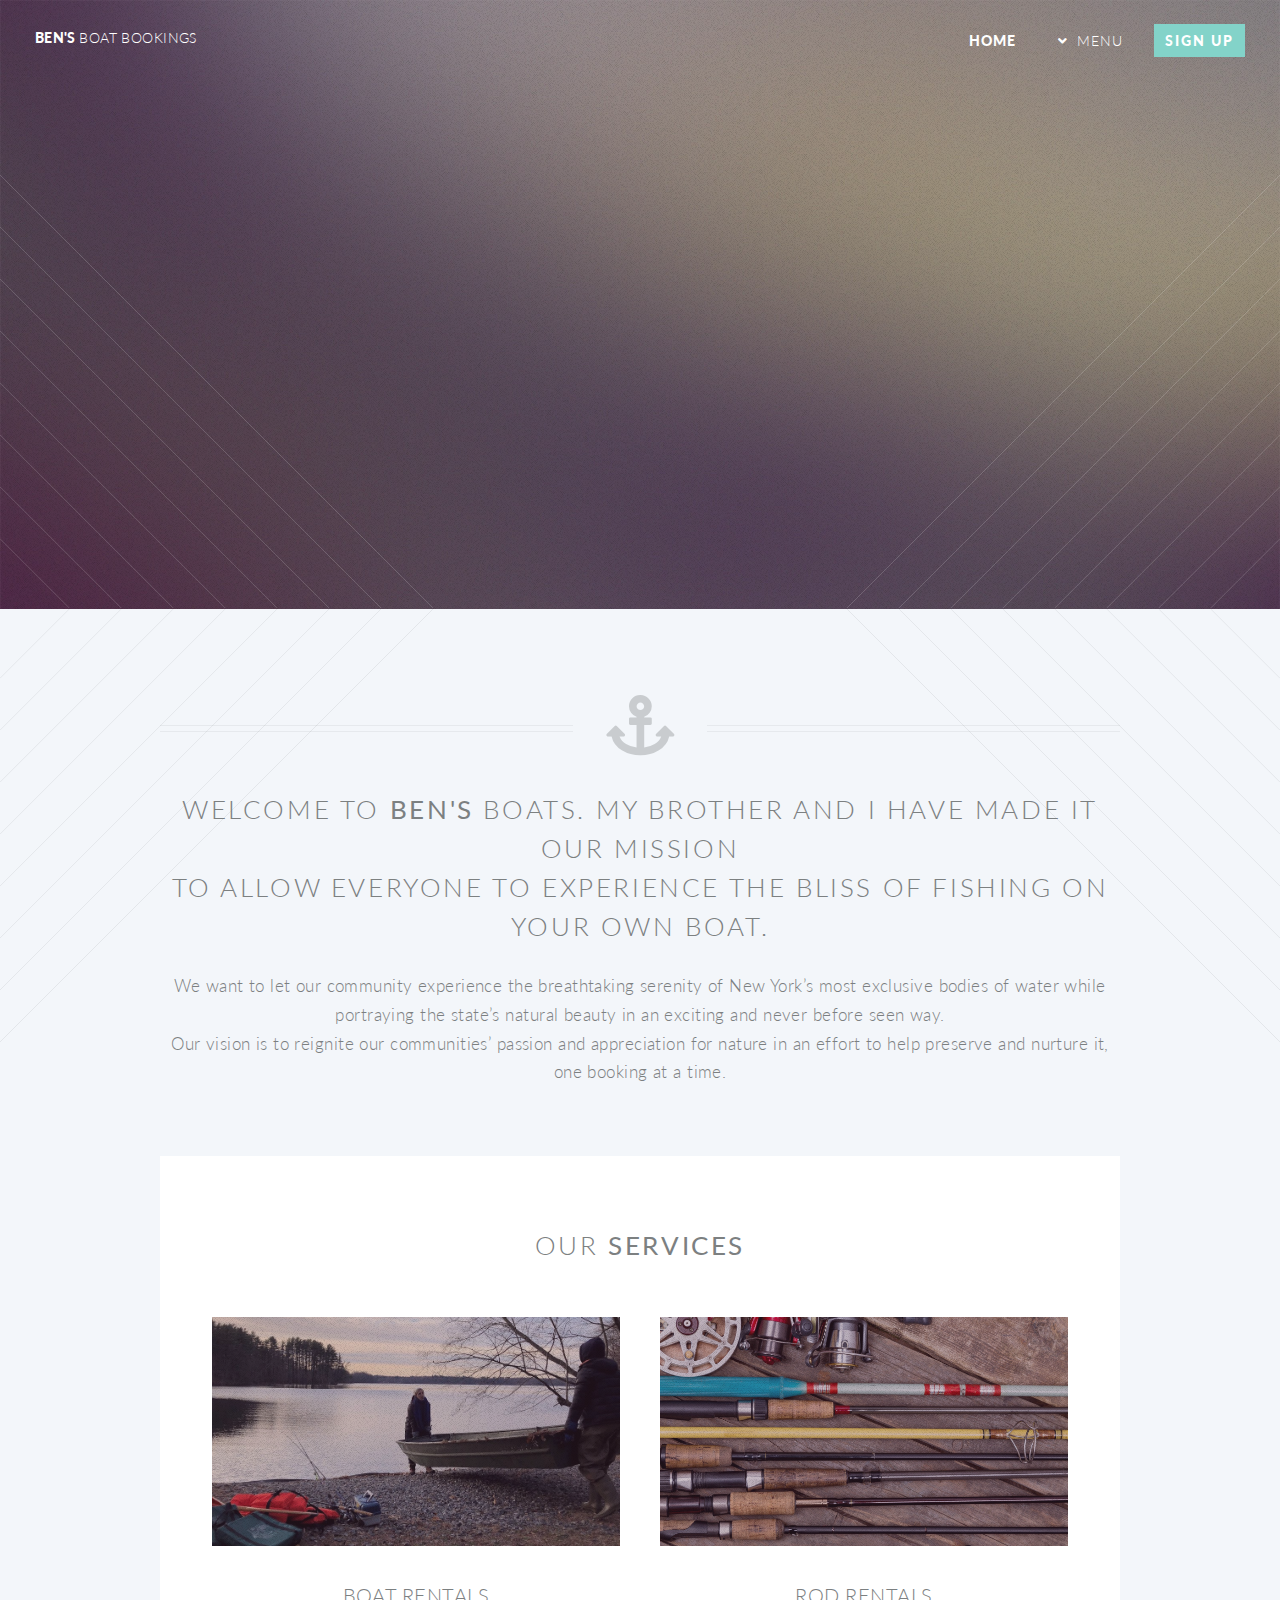
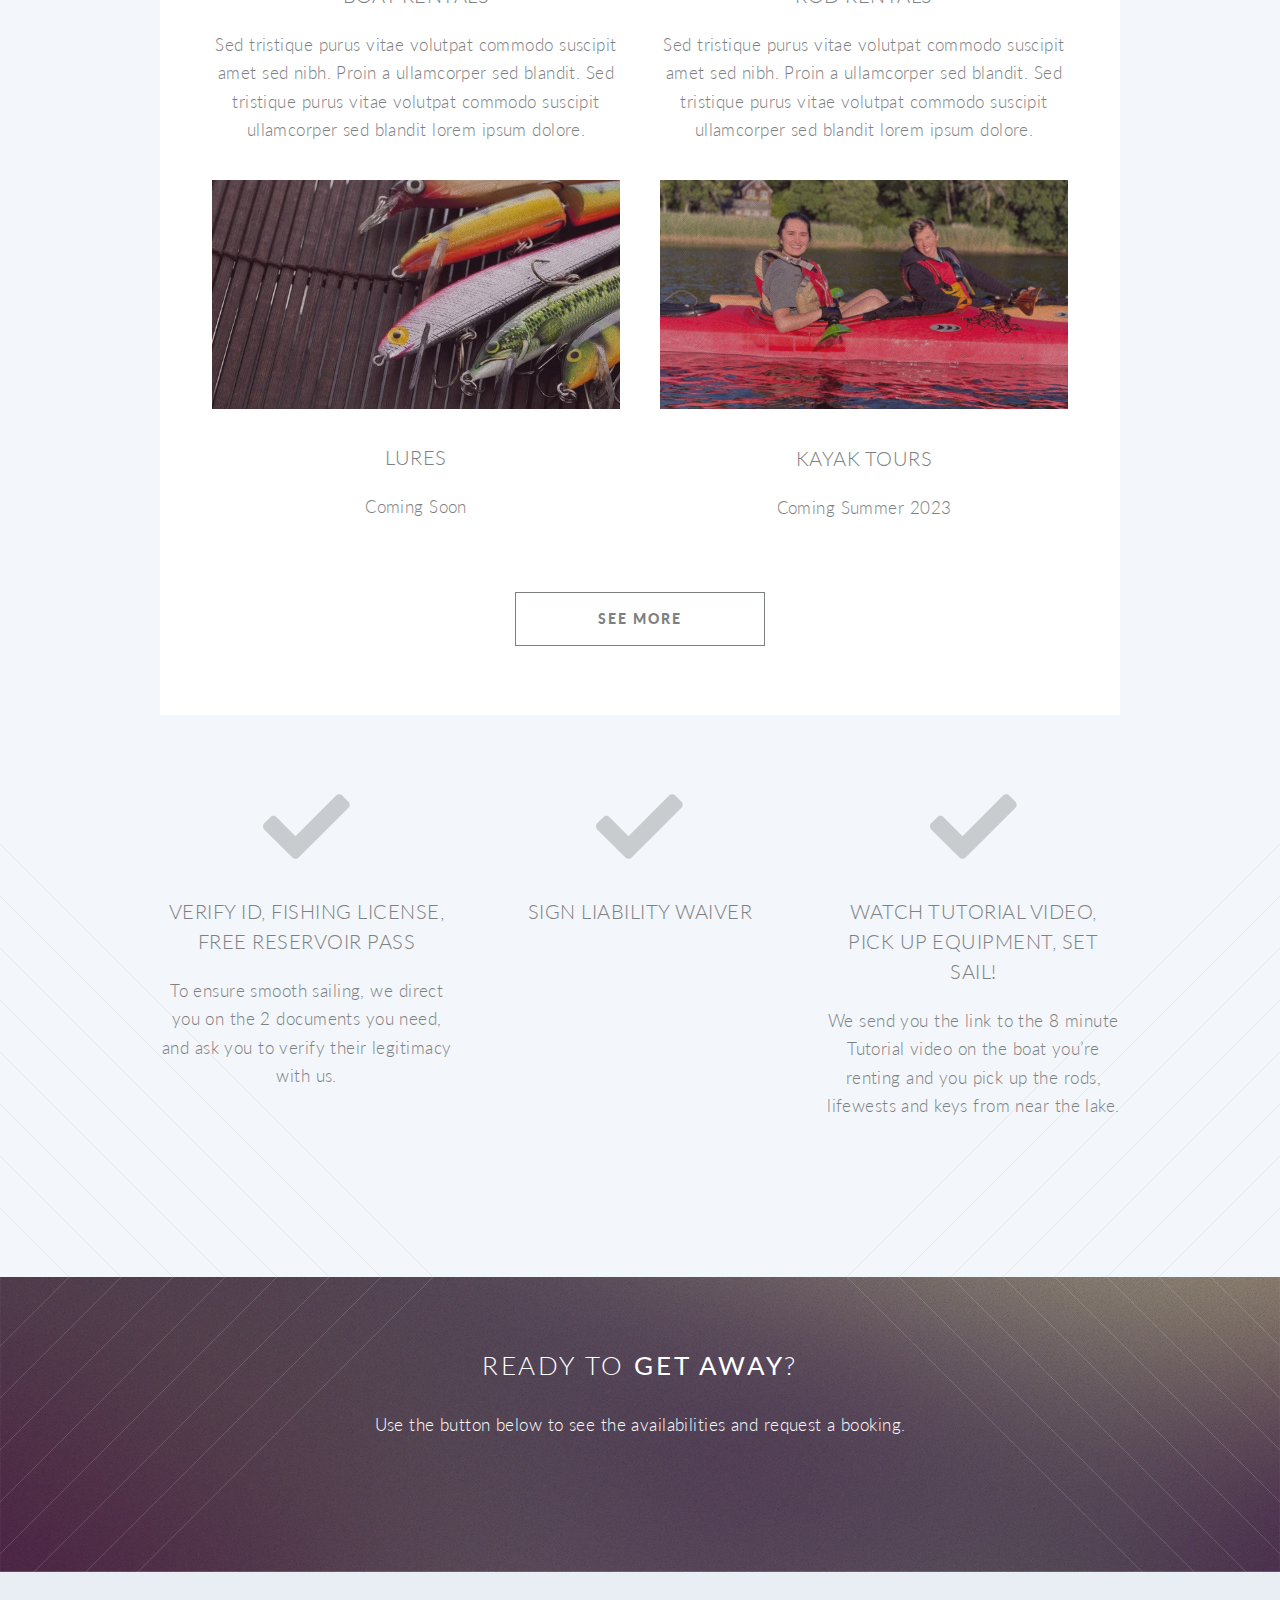
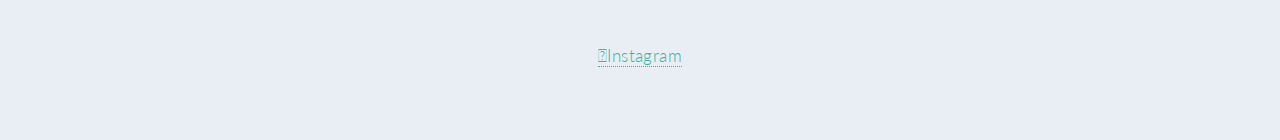
==== index.html @ c10edd0f "added about" ====
<!DOCTYPE HTML>
<!--
	Twenty by HTML5 UP
	html5up.net | @ajlkn
	Free for personal and commercial use under the CCA 3.0 license (html5up.net/license)
-->
<html>

<head>
	<title>Ben's Boat Bookings</title>
	<meta charset="utf-8" />
	<meta name="viewport" content="width=device-width, initial-scale=1, user-scalable=no" />
	<link rel="stylesheet" href="assets/css/main.css" />
	<noscript>
		<link rel="stylesheet" href="assets/css/noscript.css" />
	</noscript>
</head>

<body class="index is-preload">
	<div id="page-wrapper">

		<!-- Header -->
		<header id="header" class="alt">
			<h1 id="logo"><a href="index.html">Ben's <span>Boat Bookings</span></a></h1>
			<nav id="nav">
				<ul>
					<li class="current"><a href="index.html">Home</a></li>
					<li class="submenu">
						<a href="#">Menu</a>
						<ul>
<!--							<li><a href="left-sidebar.html">Left Sidebar</a></li>-->
<!--							<li><a href="right-sidebar.html">Right Sidebar</a></li>-->
							<li><a href="about.html">About Us</a></li>
<!--							<li><a href="contact.html">Contact</a></li>-->
							<li class="Services">
								<a href="#">Submenu</a>
								<ul>
									<li><a href="#">Boat Rentals</a></li>
									<li><a href="#">Lures</a></li>
									<li><a href="#">Rod Rentals</a></li>
									<li><a href="#">Kayak Tours</a></li>
								</ul>
							</li>
						</ul>
					</li>
					<li><a href="#" class="button primary">Sign Up</a></li>
				</ul>
			</nav>
		</header>

		<!-- Banner -->
		<section id="banner">

			<!--
						".inner" is set up as an inline-block so it automatically expands
						in both directions to fit whatever's inside it. This means it won't
						automatically wrap lines, so be sure to use line breaks where
						appropriate (<br />).
					-->
			<div class="inner">

				<header>
					<h2>Ben's Boat <br>Bookings</h2>
				</header>
				<p>Find your slice of <br>
					Fishing paradise.</p>
				<footer>
					<ul class="buttons stacked">
<!--						<li><a href="#services" class="button fit scrolly">Tell Me More</a></li>-->
<!--						<ul class="buttons">-->
							<script src="https://www.bookingmood.com/js/embed.js"></script>
							<li data-bm="calendar/1ce85057-b3be-4cd6-a7b1-788a5df32408" data-bm-layout="popup"
								data-bm-label="Book Now" data-bm-background-color="#a0e7d5" data-bm-color="#fff"></li>
<!--						</ul>-->
					</ul>
				</footer>

			</div>

		</section>

		<!-- Main -->
		<article id="main">

			<header class="special container">
				<span class="icon solid fa-anchor"></span>
				<h2>Welcome to <strong>Ben's</strong> Boats. My brother and I have made it our mission
					<br />
					to allow everyone to experience the bliss of fishing on your own boat.
				</h2>
				<p>We want to let our community experience the breathtaking serenity of New York’s most exclusive bodies of water while portraying the state’s natural beauty in an exciting and never before seen way.
					<br>
					Our vision is to reignite our communities’ passion and appreciation for nature in an effort to help preserve and nurture it, one booking at a time.
				</p>
			</header>

			<!-- One -->
			<!-- <section class="wrapper style2 container special-alt">
				<div class="row gtr-50">
					<div class="col-8 col-12-narrower">

						<header>
							<h2>Behold the <strong>icons</strong> that visualize what you’re all about. or just take up
								space. your call bro.</h2>
						</header>
						<p>Sed tristique purus vitae volutpat ultrices. Aliquam eu elit eget arcu comteger ut fermentum
							lorem. Lorem ipsum dolor sit amet. Sed tristique purus vitae volutpat ultrices. eu elit eget
							commodo. Sed tristique purus vitae volutpat ultrices. Aliquam eu elit eget arcu commodo.</p>
						<footer>
							<ul class="buttons">
								<li><a href="#" class="button">Find Out More</a></li>
							</ul>
						</footer>

					</div>
					<div class="col-4 col-12-narrower imp-narrower">

						<ul class="featured-icons">
							<li><span class="icon fa-clock"><span class="label">Feature 1</span></span></li>
							<li><span class="icon solid fa-volume-up"><span class="label">Feature 2</span></span></li>
							<li><span class="icon solid fa-laptop"><span class="label">Feature 3</span></span></li>
							<li><span class="icon solid fa-inbox"><span class="label">Feature 4</span></span></li>
							<li><span class="icon solid fa-lock"><span class="label">Feature 5</span></span></li>
							<li><span class="icon solid fa-cog"><span class="label">Feature 6</span></span></li>
						</ul>

					</div>
				</div>
			</section> -->

			<!-- Three -->
			<section class="wrapper style3 container special" id="services">

				<header class="major">
					<h2>Our <strong>services</strong></h2>
				</header>

				<div class="row">
					<div class="col-6 col-12-narrower">

						<section>
							<a href="#" class="image featured"><img src="images/boat_carry.JPG" alt="" /></a>
							<header>
								<h3>Boat Rentals</h3>
							</header>
							<p>Sed tristique purus vitae volutpat commodo suscipit amet sed nibh. Proin a ullamcorper
								sed blandit. Sed tristique purus vitae volutpat commodo suscipit ullamcorper sed blandit
								lorem ipsum dolore.</p>
						</section>

					</div>
					<div class="col-6 col-12-narrower">

						<section>
							<a href="#" class="image featured"><img src="images/fishing_rods.jpg" alt="" /></a>
							<header>
								<h3>Rod Rentals</h3>
							</header>
							<p>Sed tristique purus vitae volutpat commodo suscipit amet sed nibh. Proin a ullamcorper
								sed blandit. Sed tristique purus vitae volutpat commodo suscipit ullamcorper sed blandit
								lorem ipsum dolore.</p>
						</section>

					</div>
				</div>
				<div class="row">
					<div class="col-6 col-12-narrower">

						<section>
							<a href="#" class="image featured"><img src="images/lures_table.jpg" alt="" /></a>
							<header>
								<h3>Lures</h3>
							</header>
							<p>Coming Soon</p>
						</section>

					</div>
					<div class="col-6 col-12-narrower">

						<section>
							<a href="#" class="image featured"><img src="images/kayak.jpg" alt="" /></a>
							<header>
								<h3>Kayak Tours</h3>
							</header>
							<p>Coming Summer 2023</p>
						</section>

					</div>
				</div>

				<footer class="major">
					<ul class="buttons">
						<li><a href="#" class="button">See More</a></li>
					</ul>
				</footer>

			</section>

			<!-- Two -->
			<section class="wrapper style1 container special">
				<div class="row">
					<div class="col-4 col-12-narrower">

						<section>
							<span class="icon solid featured fa-check"></span>
							<header>
								<h3>Verify ID, Fishing License, Free Reservoir Pass</h3>
							</header>
							<p>To ensure smooth sailing, we direct you on the 2 documents you need, and ask you to verify their legitimacy with us.</p>
						</section>

					</div>
					<div class="col-4 col-12-narrower">

						<section>
							<span class="icon solid featured fa-check"></span>
							<header>
								<h3>Sign Liability Waiver</h3>
							</header>
<!--							<p>Sed tristique purus vitae volutpat ultrices. Aliquam eu elit eget arcu commodo suscipit-->
<!--								dolor nec nibh. Proin a ullamcorper elit, et sagittis turpis. Integer ut fermentum.</p>-->
						</section>

					</div>
					<div class="col-4 col-12-narrower">

						<section>
							<span class="icon solid featured fa-check"></span>
							<header>
								<h3>Watch Tutorial video, pick up equipment, set sail!</h3>
							</header>
							<p>We send you the link to the 8 minute Tutorial video on the boat you’re renting and you pick up the rods, lifewests and keys from near the lake.</p>
						</section>

					</div>
				</div>
			</section>

		</article>

		<!-- CTA -->
		<section id="cta">

			<header>
				<h2>Ready to <strong>get away</strong>?</h2>
				<p>Use the button below to see the availabilities and request a booking.</p>
			</header>
			<footer>
				<ul class="buttons">
					<script src="https://www.bookingmood.com/js/embed.js"></script>
					<li data-bm="calendar/1ce85057-b3be-4cd6-a7b1-788a5df32408" data-bm-layout="popup"
						data-bm-label="Book Now" data-bm-background-color="#a0e7d5" data-bm-color="#fff"></li>
				</ul>
			</footer>

		</section>

		<!-- Footer -->
		<footer id="footer">

			<ul class="icons">
				<li><a href="https://www.instagram.com/bensboatbookings/" class="fa-instagram"><span class="label">Instagram</span></a></li>
			</ul>

			<!-- <ul class="copyright">
				<li>&copy; Untitled</li>
				<li>Design: <a href="http://html5up.net">HTML5 UP</a></li>
			</ul> -->

		</footer>

	</div>

	<!-- Scripts -->
	<script src="assets/js/jquery.min.js"></script>
	<script src="assets/js/jquery.dropotron.min.js"></script>
	<script src="assets/js/jquery.scrolly.min.js"></script>
	<script src="assets/js/jquery.scrollex.min.js"></script>
	<script src="assets/js/browser.min.js"></script>
	<script src="assets/js/breakpoints.min.js"></script>
	<script src="assets/js/util.js"></script>
	<script src="assets/js/main.js"></script>

</body>

</html>
---- assets/css/main.css ----
@import url("fontawesome-all.min.css");
@import url("https://fonts.googleapis.com/css?family=Lato:300,400,900");

/*
	Twenty by HTML5 UP
	html5up.net | @ajlkn
	Free for personal and commercial use under the CCA 3.0 license (html5up.net/license)
*/

html, body, div, span, applet, object,
iframe, h1, h2, h3, h4, h5, h6, p, blockquote,
pre, a, abbr, acronym, address, big, cite,
code, del, dfn, em, img, ins, kbd, q, s, samp,
small, strike, strong, sub, sup, tt, var, b,
u, i, center, dl, dt, dd, ol, ul, li, fieldset,
form, label, legend, table, caption, tbody,
tfoot, thead, tr, th, td, article, aside,
canvas, details, embed, figure, figcaption,
footer, header, hgroup, menu, nav, output, ruby,
section, summary, time, mark, audio, video {
	margin: 0;
	padding: 0;
	border: 0;
	font-size: 100%;
	font: inherit;
	vertical-align: baseline;}

article, aside, details, figcaption, figure,
footer, header, hgroup, menu, nav, section {
	display: block;}

body {
	line-height: 1;
}

ol, ul {
	list-style: none;
}

blockquote, q {
	quotes: none;
}

	blockquote:before, blockquote:after, q:before, q:after {
		content: '';
		content: none;
	}

table {
	border-collapse: collapse;
	border-spacing: 0;
}

body {
	-webkit-text-size-adjust: none;
}

mark {
	background-color: transparent;
	color: inherit;
}

input::-moz-focus-inner {
	border: 0;
	padding: 0;
}

input, select, textarea {
	-moz-appearance: none;
	-webkit-appearance: none;
	-ms-appearance: none;
	appearance: none;
}

/* Basic */

	html {
		box-sizing: border-box;
	}

	*, *:before, *:after {
		box-sizing: inherit;
	}

	body {
		background: #f3f6fa;
	}

		body.is-preload *, body.is-preload *:before, body.is-preload *:after {
			-moz-animation: none !important;
			-webkit-animation: none !important;
			-ms-animation: none !important;
			animation: none !important;
			-moz-transition: none !important;
			-webkit-transition: none !important;
			-ms-transition: none !important;
			transition: none !important;
		}

	body, input, select, textarea {
		color: #7c8081;
		font-family: 'Lato', sans-serif;
		font-size: 15pt;
		font-weight: 300;
		letter-spacing: 0.025em;
		line-height: 1.75em;
	}

	a {
		-moz-transition: color 0.2s ease-in-out, border-color 0.2s ease-in-out, background-color 0.2s ease-in-out;
		-webkit-transition: color 0.2s ease-in-out, border-color 0.2s ease-in-out, background-color 0.2s ease-in-out;
		-ms-transition: color 0.2s ease-in-out, border-color 0.2s ease-in-out, background-color 0.2s ease-in-out;
		transition: color 0.2s ease-in-out, border-color 0.2s ease-in-out, background-color 0.2s ease-in-out;
		color: #3fb1a3;
		text-decoration: none;
		border-bottom: dotted 1px;
	}

		a:hover {
			border-bottom-color: transparent;
		}

	strong, b {
		font-weight: 400;
	}

	p, ul, ol, dl, table, blockquote {
		margin: 0 0 2em 0;
	}

	h1, h2, h3, h4, h5, h6 {
		color: inherit;
		font-weight: 300;
		line-height: 1.75em;
		margin-bottom: 1em;
		text-transform: uppercase;
	}

		h1 a, h2 a, h3 a, h4 a, h5 a, h6 a {
			color: inherit;
			text-decoration: none;
			border: 0;
		}

	h2 {
		font-size: 1.5em;
		letter-spacing: 0.1em;
	}

	h3 {
		font-size: 1.15em;
		letter-spacing: 0.025em;
	}

	sub {
		font-size: 0.8em;
		position: relative;
		top: 0.5em;
	}

	sup {
		font-size: 0.8em;
		position: relative;
		top: -0.5em;
	}

	hr {
		border-top: solid 1px rgba(124, 128, 129, 0.2);
		border: 0;
		margin-bottom: 1.5em;
	}

	blockquote {
		border-left: solid 0.5em rgba(124, 128, 129, 0.2);
		font-style: italic;
		padding: 1em 0 1em 2em;
	}

/* Container */

	.container {
		margin: 0 auto;
		max-width: 100%;
		width: 1400px;
	}

		.container.medium {
			width: 1050px;
		}

		@media screen and (max-width: 1680px) {

			.container {
				width: 1200px;
			}

				.container.medium {
					width: 900px;
				}

		}

		@media screen and (max-width: 1280px) {

			.container {
				width: 960px;
			}

				.container.medium {
					width: 735px;
				}

		}

		@media screen and (max-width: 980px) {

			.container {
				width: 95%;
			}

				.container.medium {
					width: 71.25%;
				}

		}

		@media screen and (max-width: 840px) {

			.container {
				width: 95%;
			}

				.container.medium {
					width: 95%;
				}

		}

		@media screen and (max-width: 736px) {

			.container {
				width: 100%;
			}

				.container.medium {
					width: 100%;
				}

		}

/* Row */

	.row {
		display: flex;
		flex-wrap: wrap;
		box-sizing: border-box;
		align-items: stretch;
	}

		.row > * {
			box-sizing: border-box;
		}

		.row.gtr-uniform > * > :last-child {
			margin-bottom: 0;
		}

		.row.aln-left {
			justify-content: flex-start;
		}

		.row.aln-center {
			justify-content: center;
		}

		.row.aln-right {
			justify-content: flex-end;
		}

		.row.aln-top {
			align-items: flex-start;
		}

		.row.aln-middle {
			align-items: center;
		}

		.row.aln-bottom {
			align-items: flex-end;
		}

		.row > .imp {
			order: -1;
		}

		.row > .col-1 {
			width: 8.33333%;
		}

		.row > .off-1 {
			margin-left: 8.33333%;
		}

		.row > .col-2 {
			width: 16.66667%;
		}

		.row > .off-2 {
			margin-left: 16.66667%;
		}

		.row > .col-3 {
			width: 25%;
		}

		.row > .off-3 {
			margin-left: 25%;
		}

		.row > .col-4 {
			width: 33.33333%;
		}

		.row > .off-4 {
			margin-left: 33.33333%;
		}

		.row > .col-5 {
			width: 41.66667%;
		}

		.row > .off-5 {
			margin-left: 41.66667%;
		}

		.row > .col-6 {
			width: 50%;
		}

		.row > .off-6 {
			margin-left: 50%;
		}

		.row > .col-7 {
			width: 58.33333%;
		}

		.row > .off-7 {
			margin-left: 58.33333%;
		}

		.row > .col-8 {
			width: 66.66667%;
		}

		.row > .off-8 {
			margin-left: 66.66667%;
		}

		.row > .col-9 {
			width: 75%;
		}

		.row > .off-9 {
			margin-left: 75%;
		}

		.row > .col-10 {
			width: 83.33333%;
		}

		.row > .off-10 {
			margin-left: 83.33333%;
		}

		.row > .col-11 {
			width: 91.66667%;
		}

		.row > .off-11 {
			margin-left: 91.66667%;
		}

		.row > .col-12 {
			width: 100%;
		}

		.row > .off-12 {
			margin-left: 100%;
		}

		.row.gtr-0 {
			margin-top: 0px;
			margin-left: 0px;
		}

			.row.gtr-0 > * {
				padding: 0px 0 0 0px;
			}

			.row.gtr-0.gtr-uniform {
				margin-top: 0px;
			}

				.row.gtr-0.gtr-uniform > * {
					padding-top: 0px;
				}

		.row.gtr-25 {
			margin-top: -12.5px;
			margin-left: -12.5px;
		}

			.row.gtr-25 > * {
				padding: 12.5px 0 0 12.5px;
			}

			.row.gtr-25.gtr-uniform {
				margin-top: -12.5px;
			}

				.row.gtr-25.gtr-uniform > * {
					padding-top: 12.5px;
				}

		.row.gtr-50 {
			margin-top: -25px;
			margin-left: -25px;
		}

			.row.gtr-50 > * {
				padding: 25px 0 0 25px;
			}

			.row.gtr-50.gtr-uniform {
				margin-top: -25px;
			}

				.row.gtr-50.gtr-uniform > * {
					padding-top: 25px;
				}

		.row {
			margin-top: -50px;
			margin-left: -50px;
		}

			.row > * {
				padding: 50px 0 0 50px;
			}

			.row.gtr-uniform {
				margin-top: -50px;
			}

				.row.gtr-uniform > * {
					padding-top: 50px;
				}

		.row.gtr-150 {
			margin-top: -75px;
			margin-left: -75px;
		}

			.row.gtr-150 > * {
				padding: 75px 0 0 75px;
			}

			.row.gtr-150.gtr-uniform {
				margin-top: -75px;
			}

				.row.gtr-150.gtr-uniform > * {
					padding-top: 75px;
				}

		.row.gtr-200 {
			margin-top: -100px;
			margin-left: -100px;
		}

			.row.gtr-200 > * {
				padding: 100px 0 0 100px;
			}

			.row.gtr-200.gtr-uniform {
				margin-top: -100px;
			}

				.row.gtr-200.gtr-uniform > * {
					padding-top: 100px;
				}

		@media screen and (max-width: 1680px) {

			.row {
				display: flex;
				flex-wrap: wrap;
				box-sizing: border-box;
				align-items: stretch;
			}

				.row > * {
					box-sizing: border-box;
				}

				.row.gtr-uniform > * > :last-child {
					margin-bottom: 0;
				}

				.row.aln-left {
					justify-content: flex-start;
				}

				.row.aln-center {
					justify-content: center;
				}

				.row.aln-right {
					justify-content: flex-end;
				}

				.row.aln-top {
					align-items: flex-start;
				}

				.row.aln-middle {
					align-items: center;
				}

				.row.aln-bottom {
					align-items: flex-end;
				}

				.row > .imp-wide {
					order: -1;
				}

				.row > .col-1-wide {
					width: 8.33333%;
				}

				.row > .off-1-wide {
					margin-left: 8.33333%;
				}

				.row > .col-2-wide {
					width: 16.66667%;
				}

				.row > .off-2-wide {
					margin-left: 16.66667%;
				}

				.row > .col-3-wide {
					width: 25%;
				}

				.row > .off-3-wide {
					margin-left: 25%;
				}

				.row > .col-4-wide {
					width: 33.33333%;
				}

				.row > .off-4-wide {
					margin-left: 33.33333%;
				}

				.row > .col-5-wide {
					width: 41.66667%;
				}

				.row > .off-5-wide {
					margin-left: 41.66667%;
				}

				.row > .col-6-wide {
					width: 50%;
				}

				.row > .off-6-wide {
					margin-left: 50%;
				}

				.row > .col-7-wide {
					width: 58.33333%;
				}

				.row > .off-7-wide {
					margin-left: 58.33333%;
				}

				.row > .col-8-wide {
					width: 66.66667%;
				}

				.row > .off-8-wide {
					margin-left: 66.66667%;
				}

				.row > .col-9-wide {
					width: 75%;
				}

				.row > .off-9-wide {
					margin-left: 75%;
				}

				.row > .col-10-wide {
					width: 83.33333%;
				}

				.row > .off-10-wide {
					margin-left: 83.33333%;
				}

				.row > .col-11-wide {
					width: 91.66667%;
				}

				.row > .off-11-wide {
					margin-left: 91.66667%;
				}

				.row > .col-12-wide {
					width: 100%;
				}

				.row > .off-12-wide {
					margin-left: 100%;
				}

				.row.gtr-0 {
					margin-top: 0px;
					margin-left: 0px;
				}

					.row.gtr-0 > * {
						padding: 0px 0 0 0px;
					}

					.row.gtr-0.gtr-uniform {
						margin-top: 0px;
					}

						.row.gtr-0.gtr-uniform > * {
							padding-top: 0px;
						}

				.row.gtr-25 {
					margin-top: -10px;
					margin-left: -10px;
				}

					.row.gtr-25 > * {
						padding: 10px 0 0 10px;
					}

					.row.gtr-25.gtr-uniform {
						margin-top: -10px;
					}

						.row.gtr-25.gtr-uniform > * {
							padding-top: 10px;
						}

				.row.gtr-50 {
					margin-top: -20px;
					margin-left: -20px;
				}

					.row.gtr-50 > * {
						padding: 20px 0 0 20px;
					}

					.row.gtr-50.gtr-uniform {
						margin-top: -20px;
					}

						.row.gtr-50.gtr-uniform > * {
							padding-top: 20px;
						}

				.row {
					margin-top: -40px;
					margin-left: -40px;
				}

					.row > * {
						padding: 40px 0 0 40px;
					}

					.row.gtr-uniform {
						margin-top: -40px;
					}

						.row.gtr-uniform > * {
							padding-top: 40px;
						}

				.row.gtr-150 {
					margin-top: -60px;
					margin-left: -60px;
				}

					.row.gtr-150 > * {
						padding: 60px 0 0 60px;
					}

					.row.gtr-150.gtr-uniform {
						margin-top: -60px;
					}

						.row.gtr-150.gtr-uniform > * {
							padding-top: 60px;
						}

				.row.gtr-200 {
					margin-top: -80px;
					margin-left: -80px;
				}

					.row.gtr-200 > * {
						padding: 80px 0 0 80px;
					}

					.row.gtr-200.gtr-uniform {
						margin-top: -80px;
					}

						.row.gtr-200.gtr-uniform > * {
							padding-top: 80px;
						}

		}

		@media screen and (max-width: 1280px) {

			.row {
				display: flex;
				flex-wrap: wrap;
				box-sizing: border-box;
				align-items: stretch;
			}

				.row > * {
					box-sizing: border-box;
				}

				.row.gtr-uniform > * > :last-child {
					margin-bottom: 0;
				}

				.row.aln-left {
					justify-content: flex-start;
				}

				.row.aln-center {
					justify-content: center;
				}

				.row.aln-right {
					justify-content: flex-end;
				}

				.row.aln-top {
					align-items: flex-start;
				}

				.row.aln-middle {
					align-items: center;
				}

				.row.aln-bottom {
					align-items: flex-end;
				}

				.row > .imp-normal {
					order: -1;
				}

				.row > .col-1-normal {
					width: 8.33333%;
				}

				.row > .off-1-normal {
					margin-left: 8.33333%;
				}

				.row > .col-2-normal {
					width: 16.66667%;
				}

				.row > .off-2-normal {
					margin-left: 16.66667%;
				}

				.row > .col-3-normal {
					width: 25%;
				}

				.row > .off-3-normal {
					margin-left: 25%;
				}

				.row > .col-4-normal {
					width: 33.33333%;
				}

				.row > .off-4-normal {
					margin-left: 33.33333%;
				}

				.row > .col-5-normal {
					width: 41.66667%;
				}

				.row > .off-5-normal {
					margin-left: 41.66667%;
				}

				.row > .col-6-normal {
					width: 50%;
				}

				.row > .off-6-normal {
					margin-left: 50%;
				}

				.row > .col-7-normal {
					width: 58.33333%;
				}

				.row > .off-7-normal {
					margin-left: 58.33333%;
				}

				.row > .col-8-normal {
					width: 66.66667%;
				}

				.row > .off-8-normal {
					margin-left: 66.66667%;
				}

				.row > .col-9-normal {
					width: 75%;
				}

				.row > .off-9-normal {
					margin-left: 75%;
				}

				.row > .col-10-normal {
					width: 83.33333%;
				}

				.row > .off-10-normal {
					margin-left: 83.33333%;
				}

				.row > .col-11-normal {
					width: 91.66667%;
				}

				.row > .off-11-normal {
					margin-left: 91.66667%;
				}

				.row > .col-12-normal {
					width: 100%;
				}

				.row > .off-12-normal {
					margin-left: 100%;
				}

				.row.gtr-0 {
					margin-top: 0px;
					margin-left: 0px;
				}

					.row.gtr-0 > * {
						padding: 0px 0 0 0px;
					}

					.row.gtr-0.gtr-uniform {
						margin-top: 0px;
					}

						.row.gtr-0.gtr-uniform > * {
							padding-top: 0px;
						}

				.row.gtr-25 {
					margin-top: -10px;
					margin-left: -10px;
				}

					.row.gtr-25 > * {
						padding: 10px 0 0 10px;
					}

					.row.gtr-25.gtr-uniform {
						margin-top: -10px;
					}

						.row.gtr-25.gtr-uniform > * {
							padding-top: 10px;
						}

				.row.gtr-50 {
					margin-top: -20px;
					margin-left: -20px;
				}

					.row.gtr-50 > * {
						padding: 20px 0 0 20px;
					}

					.row.gtr-50.gtr-uniform {
						margin-top: -20px;
					}

						.row.gtr-50.gtr-uniform > * {
							padding-top: 20px;
						}

				.row {
					margin-top: -40px;
					margin-left: -40px;
				}

					.row > * {
						padding: 40px 0 0 40px;
					}

					.row.gtr-uniform {
						margin-top: -40px;
					}

						.row.gtr-uniform > * {
							padding-top: 40px;
						}

				.row.gtr-150 {
					margin-top: -60px;
					margin-left: -60px;
				}

					.row.gtr-150 > * {
						padding: 60px 0 0 60px;
					}

					.row.gtr-150.gtr-uniform {
						margin-top: -60px;
					}

						.row.gtr-150.gtr-uniform > * {
							padding-top: 60px;
						}

				.row.gtr-200 {
					margin-top: -80px;
					margin-left: -80px;
				}

					.row.gtr-200 > * {
						padding: 80px 0 0 80px;
					}

					.row.gtr-200.gtr-uniform {
						margin-top: -80px;
					}

						.row.gtr-200.gtr-uniform > * {
							padding-top: 80px;
						}

		}

		@media screen and (max-width: 980px) {

			.row {
				display: flex;
				flex-wrap: wrap;
				box-sizing: border-box;
				align-items: stretch;
			}

				.row > * {
					box-sizing: border-box;
				}

				.row.gtr-uniform > * > :last-child {
					margin-bottom: 0;
				}

				.row.aln-left {
					justify-content: flex-start;
				}

				.row.aln-center {
					justify-content: center;
				}

				.row.aln-right {
					justify-content: flex-end;
				}

				.row.aln-top {
					align-items: flex-start;
				}

				.row.aln-middle {
					align-items: center;
				}

				.row.aln-bottom {
					align-items: flex-end;
				}

				.row > .imp-narrow {
					order: -1;
				}

				.row > .col-1-narrow {
					width: 8.33333%;
				}

				.row > .off-1-narrow {
					margin-left: 8.33333%;
				}

				.row > .col-2-narrow {
					width: 16.66667%;
				}

				.row > .off-2-narrow {
					margin-left: 16.66667%;
				}

				.row > .col-3-narrow {
					width: 25%;
				}

				.row > .off-3-narrow {
					margin-left: 25%;
				}

				.row > .col-4-narrow {
					width: 33.33333%;
				}

				.row > .off-4-narrow {
					margin-left: 33.33333%;
				}

				.row > .col-5-narrow {
					width: 41.66667%;
				}

				.row > .off-5-narrow {
					margin-left: 41.66667%;
				}

				.row > .col-6-narrow {
					width: 50%;
				}

				.row > .off-6-narrow {
					margin-left: 50%;
				}

				.row > .col-7-narrow {
					width: 58.33333%;
				}

				.row > .off-7-narrow {
					margin-left: 58.33333%;
				}

				.row > .col-8-narrow {
					width: 66.66667%;
				}

				.row > .off-8-narrow {
					margin-left: 66.66667%;
				}

				.row > .col-9-narrow {
					width: 75%;
				}

				.row > .off-9-narrow {
					margin-left: 75%;
				}

				.row > .col-10-narrow {
					width: 83.33333%;
				}

				.row > .off-10-narrow {
					margin-left: 83.33333%;
				}

				.row > .col-11-narrow {
					width: 91.66667%;
				}

				.row > .off-11-narrow {
					margin-left: 91.66667%;
				}

				.row > .col-12-narrow {
					width: 100%;
				}

				.row > .off-12-narrow {
					margin-left: 100%;
				}

				.row.gtr-0 {
					margin-top: 0px;
					margin-left: 0px;
				}

					.row.gtr-0 > * {
						padding: 0px 0 0 0px;
					}

					.row.gtr-0.gtr-uniform {
						margin-top: 0px;
					}

						.row.gtr-0.gtr-uniform > * {
							padding-top: 0px;
						}

				.row.gtr-25 {
					margin-top: -7.5px;
					margin-left: -7.5px;
				}

					.row.gtr-25 > * {
						padding: 7.5px 0 0 7.5px;
					}

					.row.gtr-25.gtr-uniform {
						margin-top: -7.5px;
					}

						.row.gtr-25.gtr-uniform > * {
							padding-top: 7.5px;
						}

				.row.gtr-50 {
					margin-top: -15px;
					margin-left: -15px;
				}

					.row.gtr-50 > * {
						padding: 15px 0 0 15px;
					}

					.row.gtr-50.gtr-uniform {
						margin-top: -15px;
					}

						.row.gtr-50.gtr-uniform > * {
							padding-top: 15px;
						}

				.row {
					margin-top: -30px;
					margin-left: -30px;
				}

					.row > * {
						padding: 30px 0 0 30px;
					}

					.row.gtr-uniform {
						margin-top: -30px;
					}

						.row.gtr-uniform > * {
							padding-top: 30px;
						}

				.row.gtr-150 {
					margin-top: -45px;
					margin-left: -45px;
				}

					.row.gtr-150 > * {
						padding: 45px 0 0 45px;
					}

					.row.gtr-150.gtr-uniform {
						margin-top: -45px;
					}

						.row.gtr-150.gtr-uniform > * {
							padding-top: 45px;
						}

				.row.gtr-200 {
					margin-top: -60px;
					margin-left: -60px;
				}

					.row.gtr-200 > * {
						padding: 60px 0 0 60px;
					}

					.row.gtr-200.gtr-uniform {
						margin-top: -60px;
					}

						.row.gtr-200.gtr-uniform > * {
							padding-top: 60px;
						}

		}

		@media screen and (max-width: 840px) {

			.row {
				display: flex;
				flex-wrap: wrap;
				box-sizing: border-box;
				align-items: stretch;
			}

				.row > * {
					box-sizing: border-box;
				}

				.row.gtr-uniform > * > :last-child {
					margin-bottom: 0;
				}

				.row.aln-left {
					justify-content: flex-start;
				}

				.row.aln-center {
					justify-content: center;
				}

				.row.aln-right {
					justify-content: flex-end;
				}

				.row.aln-top {
					align-items: flex-start;
				}

				.row.aln-middle {
					align-items: center;
				}

				.row.aln-bottom {
					align-items: flex-end;
				}

				.row > .imp-narrower {
					order: -1;
				}

				.row > .col-1-narrower {
					width: 8.33333%;
				}

				.row > .off-1-narrower {
					margin-left: 8.33333%;
				}

				.row > .col-2-narrower {
					width: 16.66667%;
				}

				.row > .off-2-narrower {
					margin-left: 16.66667%;
				}

				.row > .col-3-narrower {
					width: 25%;
				}

				.row > .off-3-narrower {
					margin-left: 25%;
				}

				.row > .col-4-narrower {
					width: 33.33333%;
				}

				.row > .off-4-narrower {
					margin-left: 33.33333%;
				}

				.row > .col-5-narrower {
					width: 41.66667%;
				}

				.row > .off-5-narrower {
					margin-left: 41.66667%;
				}

				.row > .col-6-narrower {
					width: 50%;
				}

				.row > .off-6-narrower {
					margin-left: 50%;
				}

				.row > .col-7-narrower {
					width: 58.33333%;
				}

				.row > .off-7-narrower {
					margin-left: 58.33333%;
				}

				.row > .col-8-narrower {
					width: 66.66667%;
				}

				.row > .off-8-narrower {
					margin-left: 66.66667%;
				}

				.row > .col-9-narrower {
					width: 75%;
				}

				.row > .off-9-narrower {
					margin-left: 75%;
				}

				.row > .col-10-narrower {
					width: 83.33333%;
				}

				.row > .off-10-narrower {
					margin-left: 83.33333%;
				}

				.row > .col-11-narrower {
					width: 91.66667%;
				}

				.row > .off-11-narrower {
					margin-left: 91.66667%;
				}

				.row > .col-12-narrower {
					width: 100%;
				}

				.row > .off-12-narrower {
					margin-left: 100%;
				}

				.row.gtr-0 {
					margin-top: 0px;
					margin-left: 0px;
				}

					.row.gtr-0 > * {
						padding: 0px 0 0 0px;
					}

					.row.gtr-0.gtr-uniform {
						margin-top: 0px;
					}

						.row.gtr-0.gtr-uniform > * {
							padding-top: 0px;
						}

				.row.gtr-25 {
					margin-top: -7.5px;
					margin-left: -7.5px;
				}

					.row.gtr-25 > * {
						padding: 7.5px 0 0 7.5px;
					}

					.row.gtr-25.gtr-uniform {
						margin-top: -7.5px;
					}

						.row.gtr-25.gtr-uniform > * {
							padding-top: 7.5px;
						}

				.row.gtr-50 {
					margin-top: -15px;
					margin-left: -15px;
				}

					.row.gtr-50 > * {
						padding: 15px 0 0 15px;
					}

					.row.gtr-50.gtr-uniform {
						margin-top: -15px;
					}

						.row.gtr-50.gtr-uniform > * {
							padding-top: 15px;
						}

				.row {
					margin-top: -30px;
					margin-left: -30px;
				}

					.row > * {
						padding: 30px 0 0 30px;
					}

					.row.gtr-uniform {
						margin-top: -30px;
					}

						.row.gtr-uniform > * {
							padding-top: 30px;
						}

				.row.gtr-150 {
					margin-top: -45px;
					margin-left: -45px;
				}

					.row.gtr-150 > * {
						padding: 45px 0 0 45px;
					}

					.row.gtr-150.gtr-uniform {
						margin-top: -45px;
					}

						.row.gtr-150.gtr-uniform > * {
							padding-top: 45px;
						}

				.row.gtr-200 {
					margin-top: -60px;
					margin-left: -60px;
				}

					.row.gtr-200 > * {
						padding: 60px 0 0 60px;
					}

					.row.gtr-200.gtr-uniform {
						margin-top: -60px;
					}

						.row.gtr-200.gtr-uniform > * {
							padding-top: 60px;
						}

		}

		@media screen and (max-width: 736px) {

			.row {
				display: flex;
				flex-wrap: wrap;
				box-sizing: border-box;
				align-items: stretch;
			}

				.row > * {
					box-sizing: border-box;
				}

				.row.gtr-uniform > * > :last-child {
					margin-bottom: 0;
				}

				.row.aln-left {
					justify-content: flex-start;
				}

				.row.aln-center {
					justify-content: center;
				}

				.row.aln-right {
					justify-content: flex-end;
				}

				.row.aln-top {
					align-items: flex-start;
				}

				.row.aln-middle {
					align-items: center;
				}

				.row.aln-bottom {
					align-items: flex-end;
				}

				.row > .imp-mobile {
					order: -1;
				}

				.row > .col-1-mobile {
					width: 8.33333%;
				}

				.row > .off-1-mobile {
					margin-left: 8.33333%;
				}

				.row > .col-2-mobile {
					width: 16.66667%;
				}

				.row > .off-2-mobile {
					margin-left: 16.66667%;
				}

				.row > .col-3-mobile {
					width: 25%;
				}

				.row > .off-3-mobile {
					margin-left: 25%;
				}

				.row > .col-4-mobile {
					width: 33.33333%;
				}

				.row > .off-4-mobile {
					margin-left: 33.33333%;
				}

				.row > .col-5-mobile {
					width: 41.66667%;
				}

				.row > .off-5-mobile {
					margin-left: 41.66667%;
				}

				.row > .col-6-mobile {
					width: 50%;
				}

				.row > .off-6-mobile {
					margin-left: 50%;
				}

				.row > .col-7-mobile {
					width: 58.33333%;
				}

				.row > .off-7-mobile {
					margin-left: 58.33333%;
				}

				.row > .col-8-mobile {
					width: 66.66667%;
				}

				.row > .off-8-mobile {
					margin-left: 66.66667%;
				}

				.row > .col-9-mobile {
					width: 75%;
				}

				.row > .off-9-mobile {
					margin-left: 75%;
				}

				.row > .col-10-mobile {
					width: 83.33333%;
				}

				.row > .off-10-mobile {
					margin-left: 83.33333%;
				}

				.row > .col-11-mobile {
					width: 91.66667%;
				}

				.row > .off-11-mobile {
					margin-left: 91.66667%;
				}

				.row > .col-12-mobile {
					width: 100%;
				}

				.row > .off-12-mobile {
					margin-left: 100%;
				}

				.row.gtr-0 {
					margin-top: 0px;
					margin-left: 0px;
				}

					.row.gtr-0 > * {
						padding: 0px 0 0 0px;
					}

					.row.gtr-0.gtr-uniform {
						margin-top: 0px;
					}

						.row.gtr-0.gtr-uniform > * {
							padding-top: 0px;
						}

				.row.gtr-25 {
					margin-top: -7.5px;
					margin-left: -7.5px;
				}

					.row.gtr-25 > * {
						padding: 7.5px 0 0 7.5px;
					}

					.row.gtr-25.gtr-uniform {
						margin-top: -7.5px;
					}

						.row.gtr-25.gtr-uniform > * {
							padding-top: 7.5px;
						}

				.row.gtr-50 {
					margin-top: -15px;
					margin-left: -15px;
				}

					.row.gtr-50 > * {
						padding: 15px 0 0 15px;
					}

					.row.gtr-50.gtr-uniform {
						margin-top: -15px;
					}

						.row.gtr-50.gtr-uniform > * {
							padding-top: 15px;
						}

				.row {
					margin-top: -30px;
					margin-left: -30px;
				}

					.row > * {
						padding: 30px 0 0 30px;
					}

					.row.gtr-uniform {
						margin-top: -30px;
					}

						.row.gtr-uniform > * {
							padding-top: 30px;
						}

				.row.gtr-150 {
					margin-top: -45px;
					margin-left: -45px;
				}

					.row.gtr-150 > * {
						padding: 45px 0 0 45px;
					}

					.row.gtr-150.gtr-uniform {
						margin-top: -45px;
					}

						.row.gtr-150.gtr-uniform > * {
							padding-top: 45px;
						}

				.row.gtr-200 {
					margin-top: -60px;
					margin-left: -60px;
				}

					.row.gtr-200 > * {
						padding: 60px 0 0 60px;
					}

					.row.gtr-200.gtr-uniform {
						margin-top: -60px;
					}

						.row.gtr-200.gtr-uniform > * {
							padding-top: 60px;
						}

		}

/* Section/Article */

	section.special, article.special {
		text-align: center;
	}

	header.major {
		padding-bottom: 2em;
	}

	header.special {
		margin-bottom: 5em;
		padding-top: 7em;
		position: relative;
		text-align: center;
	}

		header.special:before, header.special:after {
			border-bottom: solid 1.5px;
			border-top: solid 1.5px;
			content: '';
			height: 7px;
			opacity: 0.1;
			position: absolute;
			top: 1.75em;
			width: 43%;
		}

		header.special:before {
			left: 0;
		}

		header.special:after {
			right: 0;
		}

		header.special h2 {
			margin-bottom: 0;
		}

		header.special h2 + p {
			margin-bottom: 0;
			padding-top: 1.5em;
		}

		header.special .icon {
			cursor: default;
			height: 7em;
			left: 0;
			position: absolute;
			text-align: center;
			top: 1em;
			width: 100%;
		}

			header.special .icon:before {
				font-size: 3.5em;
				opacity: 0.35;
			}

	footer > :last-child {
		margin-bottom: 0;
	}

	footer.major {
		padding-top: 3em;
	}

/* Form */

	input[type="text"],
	input[type="password"],
	input[type="email"],
	textarea {
		-moz-transition: background-color 0.2s ease-in-out, border-color 0.2s ease-in-out;
		-webkit-transition: background-color 0.2s ease-in-out, border-color 0.2s ease-in-out;
		-ms-transition: background-color 0.2s ease-in-out, border-color 0.2s ease-in-out;
		transition: background-color 0.2s ease-in-out, border-color 0.2s ease-in-out;
		-moz-appearance: none;
		-webkit-appearance: none;
		-ms-appearance: none;
		appearance: none;
		background: none;
		border: solid 1px rgba(124, 128, 129, 0.2);
		border-radius: 0;
		color: inherit;
		display: block;
		padding: 0.75em;
		text-decoration: none;
		width: 100%;
		outline: 0;
	}

		input[type="text"]:focus,
		input[type="password"]:focus,
		input[type="email"]:focus,
		textarea:focus {
			border-color: #83d3c9;
		}

	input[type="text"],
	input[type="password"],
	input[type="email"] {
		line-height: 1em;
	}

	::-webkit-input-placeholder {
		color: inherit;
		opacity: 0.5;
		position: relative;
		top: 3px;
	}

	:-moz-placeholder {
		color: inherit;
		opacity: 0.5;
	}

	::-moz-placeholder {
		color: inherit;
		opacity: 0.5;
	}

	:-ms-input-placeholder {
		color: inherit;
		opacity: 0.5;
	}

/* Image */

	.image {
		border: 0;
		position: relative;
	}

		.image:before {
			background: url("images/overlay.png");
			content: '';
			height: 100%;
			left: 0;
			position: absolute;
			top: 0;
			width: 100%;
		}

		.image.fit {
			display: block;
		}

			.image.fit img {
				display: block;
				width: 100%;
			}

		.image.featured {
			display: block;
			margin: 0 0 2em 0;
		}

			.image.featured img {
				display: block;
				width: 100%;
			}

/* Icon */

	.icon {
		text-decoration: none;
		position: relative;
	}

		.icon:before {
			-moz-osx-font-smoothing: grayscale;
			-webkit-font-smoothing: antialiased;
			display: inline-block;
			font-style: normal;
			font-variant: normal;
			text-rendering: auto;
			line-height: 1;
			text-transform: none !important;
			font-family: 'Font Awesome 5 Free';
			font-weight: 400;
		}

		.icon.solid:before {
			font-weight: 900;
		}

		.icon:before {
			line-height: inherit;
		}

		.icon.brands:before {
			font-family: 'Font Awesome 5 Brands';
		}

		.icon.circle {
			-moz-transition: all 0.2s ease-in-out;
			-webkit-transition: all 0.2s ease-in-out;
			-ms-transition: all 0.2s ease-in-out;
			transition: all 0.2s ease-in-out;
			border: 0;
			border-radius: 100%;
			display: inline-block;
			font-size: 1.25em;
			height: 2.25em;
			left: 0;
			line-height: 2.25em;
			text-align: center;
			text-decoration: none;
			top: 0;
			width: 2.25em;
		}

			.icon.circle:hover {
				top: -0.2em;
			}

			.icon.circle.fa-twitter {
				background: #70aecd;
				color: #fff;
			}

				.icon.circle.fa-twitter:hover {
					background: #7fb7d2;
				}

			.icon.circle.fa-facebook-f {
				background: #7490c3;
				color: #fff;
			}

				.icon.circle.fa-facebook-f:hover {
					background: #829bc9;
				}

			.icon.circle.fa-google-plus-g {
				background: #db6b67;
				color: #fff;
			}

				.icon.circle.fa-google-plus-g:hover {
					background: #df7b77;
				}

			.icon.circle.fa-github {
				background: #dcad8b;
				color: #fff;
			}

				.icon.circle.fa-github:hover {
					background: #e1b89b;
				}

			.icon.circle.fa-dribbble {
				background: #da83ae;
				color: #fff;
			}

				.icon.circle.fa-dribbble:hover {
					background: #df93b8;
				}

		.icon.featured {
			cursor: default;
			display: block;
			margin: 0 0 1.5em 0;
			opacity: 0.35;
			text-align: center;
		}

			.icon.featured:before {
				font-size: 5em;
				line-height: 1em;
			}

		.icon > .label {
			display: none;
		}

/* List */

	ol {
		list-style: decimal;
		padding-left: 1.25em;
	}

		ol li {
			padding-left: 0.25em;
		}

	ul {
		list-style: disc;
		padding-left: 1em;
	}

		ul li {
			padding-left: 0.5em;
		}

/* Icons */

	ul.icons {
		list-style: none;
		padding-left: 0;
		cursor: default;
	}

		ul.icons li {
			display: inline-block;
			line-height: 1em;
			padding-left: 0.5em;
		}

			ul.icons li:first-child {
				padding-left: 0;
			}

/* Featured Icons */

	ul.featured-icons {
		cursor: default;
		margin: -0.75em 0 0 0;
		opacity: 0.35;
		overflow: hidden;
		position: relative;
		list-style: none;
		padding-left: 0;
	}

		ul.featured-icons li {
			display: block;
			float: left;
			text-align: center;
			width: 50%;
			padding-left: 0;
			margin-bottom: 1em;
		}

			ul.featured-icons li .icon {
				display: inline-block;
				font-size: 5.5em;
				height: 1em;
				line-height: 1.5em;
				width: 1em;
			}

/* Buttons */

	ul.buttons {
		cursor: default;
		list-style: none;
		padding-left: 0;
	}

		ul.buttons:last-child {
			margin-bottom: 0;
		}

		ul.buttons li {
			display: inline-block;
			padding: 0 0 0 1.5em;
		}

			ul.buttons li:first-child {
				padding: 0;
			}

		ul.buttons.stacked li {
			display: block;
			padding: 1.5em 0 0 0;
		}

			ul.buttons.stacked li:first-child {
				padding: 0;
			}

/* Table */

	table {
		width: 100%;
	}

		table.default {
			width: 100%;
		}

			table.default tbody tr {
				border-bottom: solid 1px rgba(124, 128, 129, 0.2);
			}

			table.default td {
				padding: 0.5em 1em 0.5em 1em;
			}

			table.default th {
				font-weight: 400;
				padding: 0.5em 1em 0.5em 1em;
				text-align: left;
			}

			table.default thead {
				background: #7c8081;
				color: #fff;
			}

/* Button */

	input[type="button"],
	input[type="submit"],
	input[type="reset"],
	button,
	.button {
		-moz-appearance: none;
		-webkit-appearance: none;
		-ms-appearance: none;
		appearance: none;
		-moz-transition: color 0.2s ease-in-out, border-color 0.2s ease-in-out, background-color 0.2s ease-in-out;
		-webkit-transition: color 0.2s ease-in-out, border-color 0.2s ease-in-out, background-color 0.2s ease-in-out;
		-ms-transition: color 0.2s ease-in-out, border-color 0.2s ease-in-out, background-color 0.2s ease-in-out;
		transition: color 0.2s ease-in-out, border-color 0.2s ease-in-out, background-color 0.2s ease-in-out;
		background: none;
		border: solid 1px;
		border-radius: 0;
		color: inherit;
		cursor: pointer;
		display: inline-block;
		font-size: 0.8em;
		font-weight: 900;
		letter-spacing: 2px;
		min-width: 18em;
		padding: 0 0.75em;
		line-height: 3.75em;
		text-align: center;
		text-decoration: none;
		text-transform: uppercase;
	}

		input[type="button"]:hover,
		input[type="submit"]:hover,
		input[type="reset"]:hover,
		button:hover,
		.button:hover {
			background: rgba(188, 202, 206, 0.15);
			border-color: inherit;
		}

		input[type="button"].primary,
		input[type="submit"].primary,
		input[type="reset"].primary,
		button.primary,
		.button.primary {
			background: #83d3c9;
			border-color: #83d3c9;
			color: #fff !important;
		}

			input[type="button"].primary:hover,
			input[type="submit"].primary:hover,
			input[type="reset"].primary:hover,
			button.primary:hover,
			.button.primary:hover {
				background: #96dad1 !important;
				border-color: #96dad1 !important;
			}

		input[type="button"].fit,
		input[type="submit"].fit,
		input[type="reset"].fit,
		button.fit,
		.button.fit {
			width: 100%;
		}

		input[type="button"].small,
		input[type="submit"].small,
		input[type="reset"].small,
		button.small,
		.button.small {
			font-size: 0.7em;
			min-width: 14em;
			padding: 0.5em 0;
		}

/* Wrapper */

	.wrapper {
		margin-bottom: 5em;
		padding: 5em;
	}

		.wrapper.style1 {
			padding: 0;
		}

		.wrapper.style2 {
			background-color: #83d3c9;
			background-image: url("images/light-bl.svg"), url("images/light-br.svg");
			background-position: bottom left, bottom right;
			background-repeat: no-repeat, no-repeat;
			background-size: 25em, 25em;
			color: #fff;
		}

			.wrapper.style2 input[type="button"]:hover,
			.wrapper.style2 input[type="submit"]:hover,
			.wrapper.style2 input[type="reset"]:hover,
			.wrapper.style2 button:hover,
			.wrapper.style2 .button:hover {
				background: rgba(255, 255, 255, 0.15) !important;
			}

			.wrapper.style2 input[type="button"].primary,
			.wrapper.style2 input[type="submit"].primary,
			.wrapper.style2 input[type="reset"].primary,
			.wrapper.style2 button.primary,
			.wrapper.style2 .button.primary {
				background: #fff;
				border-color: #fff;
				color: #83d3c9 !important;
			}

				.wrapper.style2 input[type="button"].primary:hover,
				.wrapper.style2 input[type="submit"].primary:hover,
				.wrapper.style2 input[type="reset"].primary:hover,
				.wrapper.style2 button.primary:hover,
				.wrapper.style2 .button.primary:hover {
					border-color: inherit !important;
					color: #fff !important;
				}

		.wrapper.style3 {
			background: #fff;
			color: inherit;
		}

		.wrapper.style4 {
			background: #fff;
			color: inherit;
			padding: 4em;
		}

/* Header */

	@-moz-keyframes reveal-header {
		0% {
			top: -5em;
		}

		100% {
			top: 0;
		}
	}

	@-webkit-keyframes reveal-header {
		0% {
			top: -5em;
		}

		100% {
			top: 0;
		}
	}

	@-ms-keyframes reveal-header {
		0% {
			top: -5em;
		}

		100% {
			top: 0;
		}
	}

	@keyframes reveal-header {
		0% {
			top: -5em;
		}

		100% {
			top: 0;
		}
	}

	#header {
		background: #fff;
		box-shadow: 0 1px 2px 0 rgba(0, 0, 0, 0.075);
		color: inherit;
		cursor: default;
		font-size: 0.8em;
		left: 0;
		padding: 1em 1.5em;
		position: fixed;
		top: 0;
		width: 100%;
		z-index: 10000;
	}

		#header h1 {
			font-weight: 900;
			margin: 0;
		}

			#header h1 span {
				font-weight: 300;
			}

		#header nav {
			letter-spacing: 0.075em;
			position: absolute;
			right: 1.5em;
			text-transform: uppercase;
			top: 0.75em;
		}

			#header nav ul {
				list-style: none;
				padding-left: 0;
			}

				#header nav ul li {
					display: inline-block;
					margin-left: 1.5em;
					padding-left: 0;
				}

					#header nav ul li > ul {
						display: none;
					}

					#header nav ul li a {
						border: solid 1px transparent;
						color: inherit;
						display: inline-block;
						line-height: 1em;
						padding: 0.6em 0.75em;
						text-decoration: none;
					}

					#header nav ul li input[type="button"],
					#header nav ul li input[type="submit"],
					#header nav ul li input[type="reset"],
					#header nav ul li button,
					#header nav ul li .button {
						font-size: 1em;
						min-width: 0;
						width: auto;
					}

					#header nav ul li.submenu > a {
						text-decoration: none;
					}

						#header nav ul li.submenu > a:before {
							-moz-osx-font-smoothing: grayscale;
							-webkit-font-smoothing: antialiased;
							display: inline-block;
							font-style: normal;
							font-variant: normal;
							text-rendering: auto;
							line-height: 1;
							text-transform: none !important;
							font-family: 'Font Awesome 5 Free';
							font-weight: 900;
						}

						#header nav ul li.submenu > a:before {
							content: '\f107';
							margin-right: 0.65em;
						}

					#header nav ul li.active > a, #header nav ul li:hover > a {
						-moz-transition: all 0.2s ease-in-out;
						-webkit-transition: all 0.2s ease-in-out;
						-ms-transition: all 0.2s ease-in-out;
						transition: all 0.2s ease-in-out;
						background: rgba(188, 202, 206, 0.15);
					}

					#header nav ul li.current > a {
						font-weight: 900;
					}

		#header.reveal {
			-moz-animation: reveal-header 0.5s;
			-webkit-animation: reveal-header 0.5s;
			-ms-animation: reveal-header 0.5s;
			animation: reveal-header 0.5s;
		}

		#header.alt {
			-moz-animation: none;
			-webkit-animation: none;
			-ms-animation: none;
			animation: none;
			background: transparent;
			box-shadow: none;
			color: #fff;
			padding: 2em 2.5em;
			position: absolute;
		}

			#header.alt nav {
				right: 2.5em;
				top: 1.75em;
			}

				#header.alt nav ul li.active > a, #header.alt nav ul li:hover > a {
					border: solid 1px;
				}

/* Dropotron */

	.dropotron {
		list-style: none;
		padding-left: 0;
		background: #fff;
		box-shadow: 0 1px 2px 0 rgba(0, 0, 0, 0.075);
		line-height: 2.25em;
		min-width: 13em;
		padding: 1em 0;
		text-transform: uppercase;
		margin-top: calc(-1em + 1px);
	}

		.dropotron.level-0 {
			font-size: 0.7em;
			font-weight: 400;
			margin-top: 1.5em;
		}

			.dropotron.level-0:before {
				border-bottom: solid 0.5em #fff;
				border-left: solid 0.5em transparent;
				border-right: solid 0.5em transparent;
				content: '';
				left: 0.75em;
				position: absolute;
				top: -0.45em;
			}

		.dropotron > li {
			border-top: solid 1px rgba(124, 128, 129, 0.2);
			padding-left: 0;
		}

			.dropotron > li > a {
				-moz-transition: none;
				-webkit-transition: none;
				-ms-transition: none;
				transition: none;
				color: inherit;
				text-decoration: none;
				padding: 0 1em;
				border: 0;
			}

			.dropotron > li:hover > a {
				background: #83d3c9;
				color: #fff;
			}

			.dropotron > li:first-child {
				border-top: 0;
			}

/* Banner */

	@-moz-keyframes reveal-banner {
		0% {
			opacity: 0;
		}

		100% {
			opacity: 1;
		}
	}

	@-webkit-keyframes reveal-banner {
		0% {
			opacity: 0;
		}

		100% {
			opacity: 1;
		}
	}

	@-ms-keyframes reveal-banner {
		0% {
			opacity: 0;
		}

		100% {
			opacity: 1;
		}
	}

	@keyframes reveal-banner {
		0% {
			opacity: 0;
		}

		100% {
			opacity: 1;
		}
	}

	#banner {
		background-attachment: scroll, scroll, scroll, fixed;
		background-color: #645862;
		background-image: url("images/light-bl.svg"), url("images/light-br.svg"), url("images/overlay.png"), url("../../images/banner.jpg");
		background-position: bottom left, bottom right, top left, top center;
		background-repeat: no-repeat, no-repeat, repeat, no-repeat;
		background-size: 25em, 25em, auto, cover;
		color: #fff;
		cursor: default;
		padding: 6em 0;
		text-align: center;
	}

		#banner .inner {
			-moz-animation: reveal-banner 1s 0.25s ease-in-out;
			-webkit-animation: reveal-banner 1s 0.25s ease-in-out;
			-ms-animation: reveal-banner 1s 0.25s ease-in-out;
			animation: reveal-banner 1s 0.25s ease-in-out;
			-moz-animation-fill-mode: forwards;
			-webkit-animation-fill-mode: forwards;
			-ms-animation-fill-mode: forwards;
			animation-fill-mode: forwards;
			background: rgba(52, 27, 43, 0.5);
			color: #fff;
			display: inline-block;
			opacity: 0;
			padding: 3em;
			text-align: center;
		}

			#banner .inner header {
				display: inline-block;
				border-bottom: solid 2px;
				border-top: solid 2px;
				margin: 0 0 2em 0;
				padding: 3px 0 3px 0;
			}

				#banner .inner header h2 {
					border-bottom: solid 2px;
					border-top: solid 2px;
					font-size: 2.5em;
					font-weight: 900;
					letter-spacing: 0.2em;
					margin: 0;
					padding-left: 0.05em;
					position: relative;
					text-transform: uppercase;
				}

			#banner .inner p {
				letter-spacing: 0.1em;
				margin: 0;
				text-transform: uppercase;
			}

				#banner .inner p a {
					color: inherit;
					font-weight: 400;
					text-decoration: none;
				}

			#banner .inner footer {
				margin: 2em 0 0 0;
			}

/* Main */

	#main {
		background-image: url("images/dark-tl.svg"), url("images/dark-tr.svg"), url("images/dark-bl.svg"), url("images/dark-br.svg");
		background-position: top left, top right, bottom left, bottom right;
		background-repeat: no-repeat;
		background-size: 25em;
		padding: 7em 0;
	}

		#main > :last-child {
			margin-bottom: 0;
		}

		#main .sidebar section {
			border-top: solid 1px rgba(124, 128, 129, 0.2);
			margin: 3em 0 0 0;
			padding: 3em 0 0 0;
		}

			#main .sidebar section:first-child {
				border-top: 0;
				padding-top: 0;
				margin-top: 0;
			}

	body.index #main {
		padding-top: 5em;
	}

/* CTA */

	#cta {
		background-attachment: scroll, scroll, scroll, fixed;
		background-color: #645862;
		background-image: url("images/light-tl.svg"), url("images/light-tr.svg"), url("images/overlay.png"), url("../../images/banner.jpg");
		background-position: top left, top right, top left, bottom center;
		background-repeat: no-repeat, no-repeat, repeat, no-repeat;
		background-size: 25em, 25em, auto, cover;
		color: #fff;
		padding: 5em;
		text-align: center;
	}

		#cta header {
			margin-bottom: 2em;
		}

/* Footer */

	#footer {
		background: #E8EEF4;
		color: #7c8081;
		padding: 5em 5em 10em 5em;
		text-align: center;
	}

		#footer .copyright {
			font-size: 0.8em;
			line-height: 1em;
		}

			#footer .copyright a {
				color: inherit;
			}

			#footer .copyright li {
				display: inline-block;
				margin-left: 1em;
				padding-left: 1em;
				border-left: dotted 1px;
			}

				#footer .copyright li:first-child {
					margin: 0;
					padding: 0;
					border: 0;
				}

/* Wide */

	@media screen and (max-width: 1680px) {

		/* Basic */

			body, input, select, textarea {
				font-size: 14pt;
			}

		/* Section/Article */

			header.special {
				padding-top: 5.5em;
				margin-bottom: 4em;
			}

	}

/* Normal */

	@media screen and (max-width: 1280px) {

		/* Basic */

			body, input, select, textarea {
				font-size: 13pt;
				letter-spacing: 0.025em;
				line-height: 1.65em;
			}

			h1, h2, h3, h4, h5, h6 {
				line-height: 1.5em;
			}

		/* Section/Article */

			header.major {
				padding-bottom: 1.5em;
			}

			footer.major {
				padding-top: 2em;
			}

		/* Wrapper */

			.wrapper {
				margin-bottom: 4em;
				padding: 4em 3em;
			}

				.wrapper.style4 {
					padding: 3em;
				}

		/* Header */

			#header nav ul li {
				margin-left: 1em;
			}

		/* Banner */

			#banner {
				background-attachment: scroll;
			}

		/* CTA */

			#cta {
				padding: 4em;
				background-attachment: scroll;
			}

		/* Footer */

			#footer {
				padding: 4em;
			}

	}

/* Narrow */

	@media screen and (max-width: 980px) {

		/* Basic */

			body, input, select, textarea {
				font-size: 13pt;
				letter-spacing: 0.025em;
				line-height: 1.5em;
			}

		/* Section/Article */

			header br {
				display: none;
			}

			header.major {
				padding-bottom: 1em;
			}

			header.special {
				padding-left: 2.5em;
				padding-right: 2.5em;
			}

			footer.major {
				padding-top: 1.5em;
			}

		/* Wrapper */

			.wrapper {
				margin-bottom: 3em;
				padding: 3em 2.5em;
			}

				.wrapper.special br {
					display: none;
				}

				.wrapper.style1 {
					padding: 0 2.5em;
				}

				.wrapper.style2 {
					background-size: 15em;
				}

				.wrapper.style4 {
					padding: 2.5em;
				}

		/* Banner */

			#banner {
				background-size: 15em, 15em, auto, cover;
			}

		/* Main */

			#main {
				background-size: 15em;
			}

		/* CTA */

			#cta {
				background-size: 15em, 15em, auto, cover;
				padding: 3em;
			}

	}

/* Narrower */

	#navPanel, #navButton {
		display: none;
	}

	@media screen and (max-width: 840px) {

		/* Basic */

			html, body {
				overflow-x: hidden;
			}

			header.major {
				padding-bottom: 0.25em;
			}

			header.special {
				margin-bottom: 4em;
				padding-top: 5em;
			}

				header.special:before, header.special:after {
					width: 40%;
				}

				header.special h2 + p {
					padding-top: 1.25em;
				}

		/* Section/Article */

			section {
				margin: 1em 0 1em 0;
			}

				section:first-child {
					margin-top: 0;
				}

		/* Button */

			input[type="button"].small,
			input[type="submit"].small,
			input[type="reset"].small,
			button.small,
			.button.small {
				font-size: 0.8em;
				min-width: 18em;
				padding: 0.75em 0;
			}

		/* Featured Icons */

			ul.featured-icons {
				margin: 0;
			}

				ul.featured-icons li {
					display: inline-block;
					float: none;
					width: auto;
				}

					ul.featured-icons li .icon {
						font-size: 4em;
						width: 1.25em;
					}

		/* Buttons */

			ul.buttons li {
				display: block;
				padding: 1em 0 0 0;
			}

		/* Header */

			#header {
				display: none;
			}

		/* Banner */

			#banner {
				margin: 0;
			}

		/* Wrapper */

			.wrapper.special-alt {
				text-align: center;
			}

			.wrapper.style4 {
				padding-bottom: 3em;
			}

		/* Main */

			#main {
				padding: 5em 0;
			}

				#main .sidebar {
					border-top: solid 1px rgba(124, 128, 129, 0.1);
					padding-top: 3em;
				}

					#main .sidebar section {
						border-top: 0;
						padding-top: 0;
					}

			body.index #main {
				padding-top: 4.5em;
			}

		/* CTA */

			#cta {
				margin: 0;
			}

		/* Footer */

			#footer {
				padding: 4em 1.5em;
			}

		/* Nav */

			#page-wrapper {
				-moz-backface-visibility: hidden;
				-webkit-backface-visibility: hidden;
				-ms-backface-visibility: hidden;
				backface-visibility: hidden;
				-moz-transition: -moz-transform 0.5s ease;
				-webkit-transition: -webkit-transform 0.5s ease;
				-ms-transition: -ms-transform 0.5s ease;
				transition: transform 0.5s ease;
				padding-bottom: 1px;
			}

			#navButton {
				-moz-backface-visibility: hidden;
				-webkit-backface-visibility: hidden;
				-ms-backface-visibility: hidden;
				backface-visibility: hidden;
				-moz-transition: -moz-transform 0.5s ease;
				-webkit-transition: -webkit-transform 0.5s ease;
				-ms-transition: -ms-transform 0.5s ease;
				transition: transform 0.5s ease;
				display: block;
				height: 60px;
				left: 0;
				position: fixed;
				top: 0;
				width: 100%;
				z-index: 10001;
			}

				#navButton .toggle {
					text-decoration: none;
					height: 60px;
					left: 0;
					position: absolute;
					text-align: center;
					top: 0;
					width: 100%;
					border: 0;
					outline: 0;
				}

					#navButton .toggle:before {
						-moz-osx-font-smoothing: grayscale;
						-webkit-font-smoothing: antialiased;
						display: inline-block;
						font-style: normal;
						font-variant: normal;
						text-rendering: auto;
						line-height: 1;
						text-transform: none !important;
						font-family: 'Font Awesome 5 Free';
						font-weight: 900;
					}

					#navButton .toggle:before {
						color: #fff;
						content: '\f0c9';
						font-size: 1em;
						height: 40px;
						left: 10px;
						line-height: 40px;
						opacity: 0.5;
						position: absolute;
						top: 11px;
						width: 60px;
						z-index: 1;
					}

					#navButton .toggle:after {
						background: rgba(163, 169, 170, 0.75);
						border-radius: 2px;
						content: '';
						height: 40px;
						left: 10px;
						position: absolute;
						top: 10px;
						width: 60px;
					}

			#navPanel {
				-moz-backface-visibility: hidden;
				-webkit-backface-visibility: hidden;
				-ms-backface-visibility: hidden;
				backface-visibility: hidden;
				-moz-transform: translateX(-275px);
				-webkit-transform: translateX(-275px);
				-ms-transform: translateX(-275px);
				transform: translateX(-275px);
				-moz-transition: -moz-transform 0.5s ease;
				-webkit-transition: -webkit-transform 0.5s ease;
				-ms-transition: -ms-transform 0.5s ease;
				transition: transform 0.5s ease;
				display: block;
				height: 100%;
				left: 0;
				overflow-y: auto;
				position: fixed;
				top: 0;
				width: 275px;
				z-index: 10002;
				background: #1c2021;
				color: #fff;
				font-size: 0.8em;
				letter-spacing: 0.075em;
				text-transform: uppercase;
				padding: 0.25em 0.75em 1em 0.75em;
			}

				#navPanel .link {
					border: 0;
					border-top: solid 1px rgba(255, 255, 255, 0.05);
					color: inherit;
					display: block;
					height: 3em;
					line-height: 3em;
					opacity: 0.75;
					text-decoration: none;
				}

					#navPanel .link.depth-0 {
						font-weight: 900;
					}

					#navPanel .link:first-child {
						border-top: 0;
					}

				#navPanel .indent-1 {
					display: inline-block;
					width: 1em;
				}

				#navPanel .indent-2 {
					display: inline-block;
					width: 2em;
				}

				#navPanel .indent-3 {
					display: inline-block;
					width: 3em;
				}

				#navPanel .indent-4 {
					display: inline-block;
					width: 4em;
				}

				#navPanel .indent-5 {
					display: inline-block;
					width: 5em;
				}

			body.navPanel-visible #page-wrapper {
				-moz-transform: translateX(275px);
				-webkit-transform: translateX(275px);
				-ms-transform: translateX(275px);
				transform: translateX(275px);
			}

			body.navPanel-visible #navButton {
				-moz-transform: translateX(275px);
				-webkit-transform: translateX(275px);
				-ms-transform: translateX(275px);
				transform: translateX(275px);
			}

			body.navPanel-visible #navPanel {
				-moz-transform: translateX(0);
				-webkit-transform: translateX(0);
				-ms-transform: translateX(0);
				transform: translateX(0);
			}

	}

/* Mobile */

	@media screen and (max-width: 736px) {

		/* Basic */

			body {
				min-width: 320px;
			}

			h2 {
				font-size: 1.25em;
				letter-spacing: 0.1em;
			}

			h3 {
				font-size: 1em;
				letter-spacing: 0.025em;
			}

			p {
				text-align: justify;
			}

		/* Section/Article */

			header {
				text-align: center;
			}

				header.major {
					padding-bottom: 0;
				}

				header.special {
					margin-bottom: 3em;
					padding-left: 1.5em;
					padding-right: 1.5em;
				}

					header.special:before, header.special:after {
						width: 38%;
					}

					header.special .icon {
						font-size: 0.75em;
						top: 1.5em;
					}

				header p {
					text-align: center;
				}

			footer.major {
				padding-top: 0;
			}

		/* Icon */

			.icon.circle {
				font-size: 1em;
			}

		/* Button */

			input[type="button"],
			input[type="submit"],
			input[type="reset"],
			button,
			.button {
				max-width: 20em;
				width: 100%;
			}

				input[type="button"].fit,
				input[type="submit"].fit,
				input[type="reset"].fit,
				button.fit,
				.button.fit {
					width: auto;
				}

		/* Icons */

			ul.icons li {
				padding-left: 0.25em;
			}

		/* Featured Icons */

			ul.featured-icons li .icon {
				width: 1.1em;
			}

		/* Buttons */

			ul.buttons {
				text-align: center;
			}

		/* Wrapper */

			.wrapper {
				margin-bottom: 2.5em;
				padding: 2.25em 1.5em;
			}

				.wrapper.special br {
					display: none;
				}

				.wrapper.style1 {
					padding: 0 1.5em;
				}

				.wrapper.style2 {
					background-size: 10em;
					padding: 2.25em 1.5em;
				}

				.wrapper.style4 {
					background-size: 10em;
					padding: 1.5em 1.5em 3em 1.5em;
				}

		/* Banner */

			#banner {
				background-size: 10em, 10em, auto, cover;
				padding: 6em 0;
			}

				#banner .inner {
					background: none;
					display: block;
					padding: 0 1.5em;
				}

					#banner .inner header h2 {
						font-size: 1.5em;
					}

					#banner .inner p {
						text-align: center;
					}

					#banner .inner br {
						display: none;
					}

		/* Main */

			#main {
				background-size: 10em;
				padding: 3.5em 0 2.5em 0;
			}

			body.index #main {
				padding: 2.5em 0 0 0;
			}

			body.contact #main {
				padding-bottom: 0;
			}

		/* CTA */

			#cta {
				background-size: 10em, 10em, auto, cover;
				padding: 3em 1.5em;
			}

		/* Footer */

			#footer {
				padding: 3em 1.5em;
			}

				#footer .copyright li {
					display: block;
					margin: 1em 0 0 0;
					padding: 0;
					border: 0;
				}

		/* Nav */

			#navButton .toggle:before {
				top: 8px;
				left: 8px;
				width: 50px;
				height: 34px;
				line-height: 34px;
			}

			#navButton .toggle:after {
				top: 8px;
				left: 8px;
				width: 50px;
				height: 34px;
			}

	}
---- assets/css/noscript.css ----
/*
	Twenty by HTML5 UP
	html5up.net | @ajlkn
	Free for personal and commercial use under the CCA 3.0 license (html5up.net/license)
*/

/* Banner */

	#banner .inner {
		opacity: 1;
	}
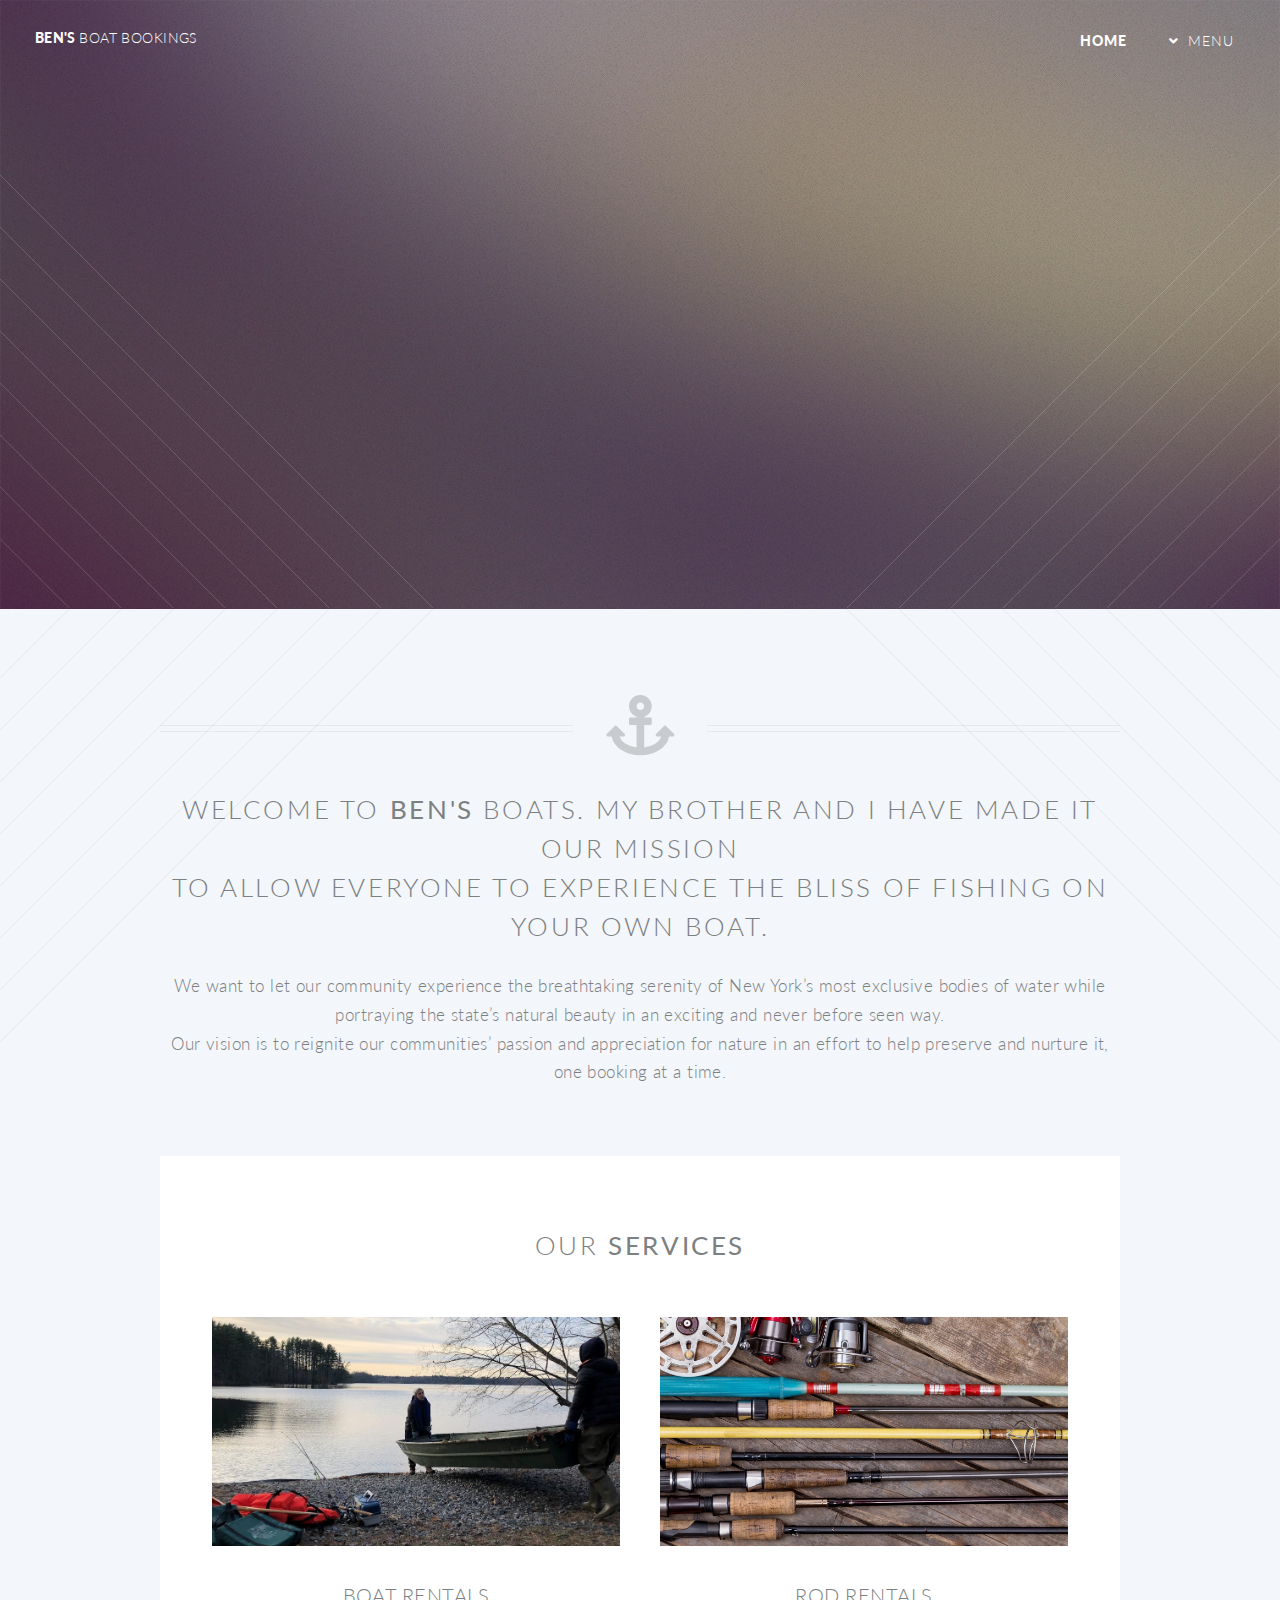
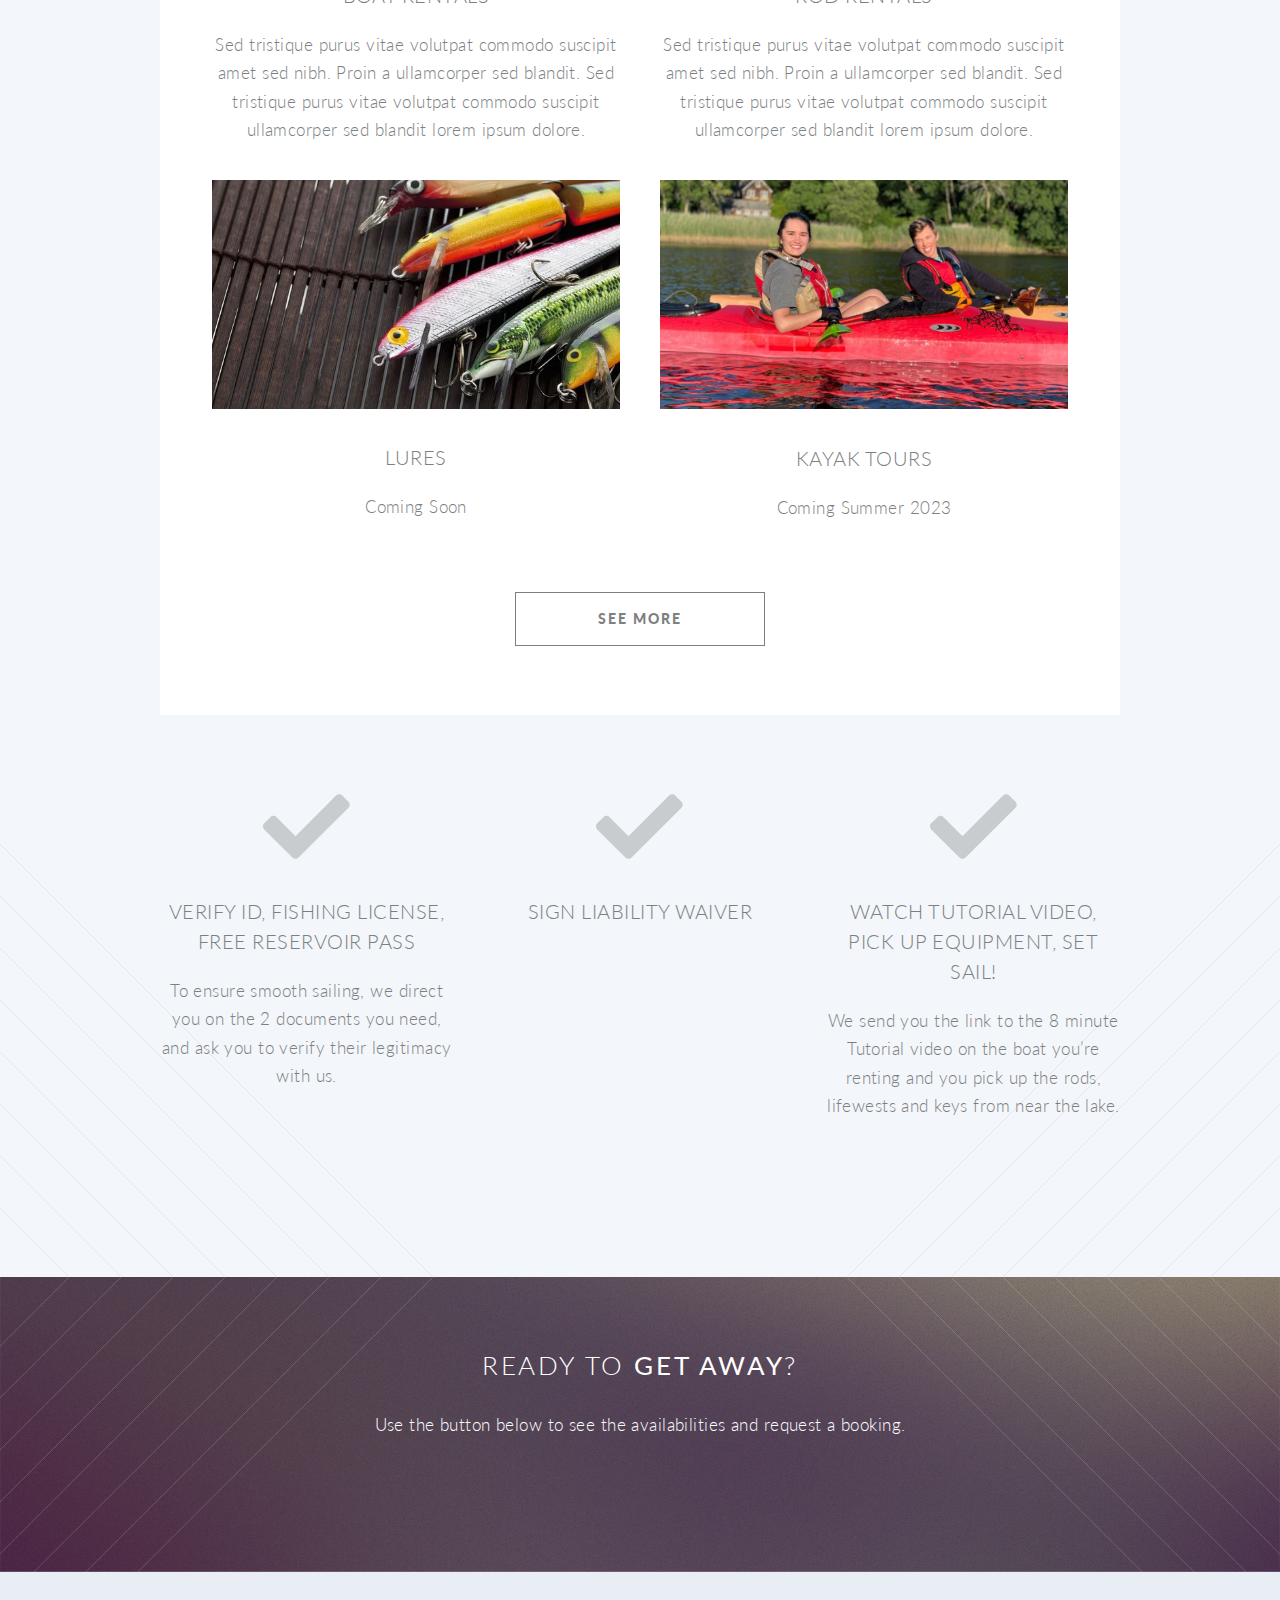
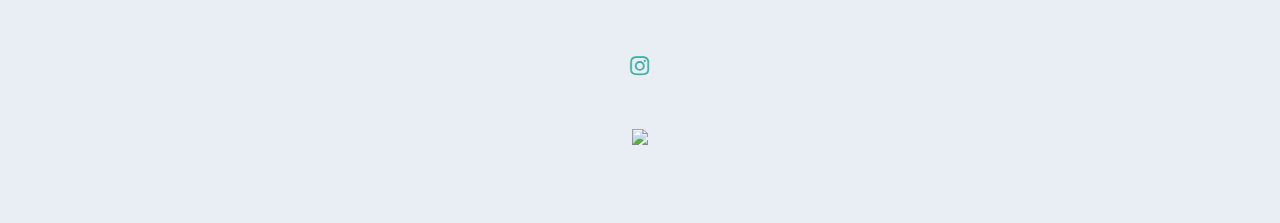
==== commit 2f6cf6d5: "added logo" ====
--- a/index.html
+++ b/index.html
@@ -11,6 +11,10 @@
 	<meta charset="utf-8" />
 	<meta name="viewport" content="width=device-width, initial-scale=1, user-scalable=no" />
 	<link rel="stylesheet" href="assets/css/main.css" />
+	<link rel="icon" href="images/BBBicon.png">
+	<style>
+		p {text-align: center;}
+	</style>
 	<noscript>
 		<link rel="stylesheet" href="assets/css/noscript.css" />
 	</noscript>
@@ -32,8 +36,8 @@
 <!--							<li><a href="right-sidebar.html">Right Sidebar</a></li>-->
 							<li><a href="about.html">About Us</a></li>
 <!--							<li><a href="contact.html">Contact</a></li>-->
-							<li class="Services">
-								<a href="#">Submenu</a>
+							<li class="submenu">
+								<a href="#">Services</a>
 								<ul>
 									<li><a href="#">Boat Rentals</a></li>
 									<li><a href="#">Lures</a></li>
@@ -43,7 +47,7 @@
 							</li>
 						</ul>
 					</li>
-					<li><a href="#" class="button primary">Sign Up</a></li>
+<!--					<li><a href="#" class="button primary">Sign Up</a></li>-->
 				</ul>
 			</nav>
 		</header>
@@ -58,7 +62,6 @@
 						appropriate (<br />).
 					-->
 			<div class="inner">
-
 				<header>
 					<h2>Ben's Boat <br>Bookings</h2>
 				</header>
@@ -171,6 +174,7 @@
 							<header>
 								<h3>Lures</h3>
 							</header>
+
 							<p>Coming Soon</p>
 						</section>
 
@@ -259,8 +263,10 @@
 		<footer id="footer">
 
 			<ul class="icons">
-				<li><a href="https://www.instagram.com/bensboatbookings/" class="fa-instagram"><span class="label">Instagram</span></a></li>
+				<li><a href="https://www.instagram.com/bensboatbookings/" class="icon brands circle fa-instagram" aria-hidden="true"></a></li>
 			</ul>
+			<img src="images/BBBsmalllogo.png" height="200">
+
 
 			<!-- <ul class="copyright">
 				<li>&copy; Untitled</li>
--- a/assets/css/main.css
+++ b/assets/css/main.css
@@ -176,6 +176,12 @@
 		padding: 1em 0 1em 2em;
 	}
 
+    .center {
+      display: block;
+      margin-left: auto;
+      margin-right: auto;
+      max-width: 35%;
+    }
 /* Container */
 
 	.container {
@@ -1852,7 +1858,6 @@
 	}
 
 		.image:before {
-			background: url("images/overlay.png");
 			content: '';
 			height: 100%;
 			left: 0;
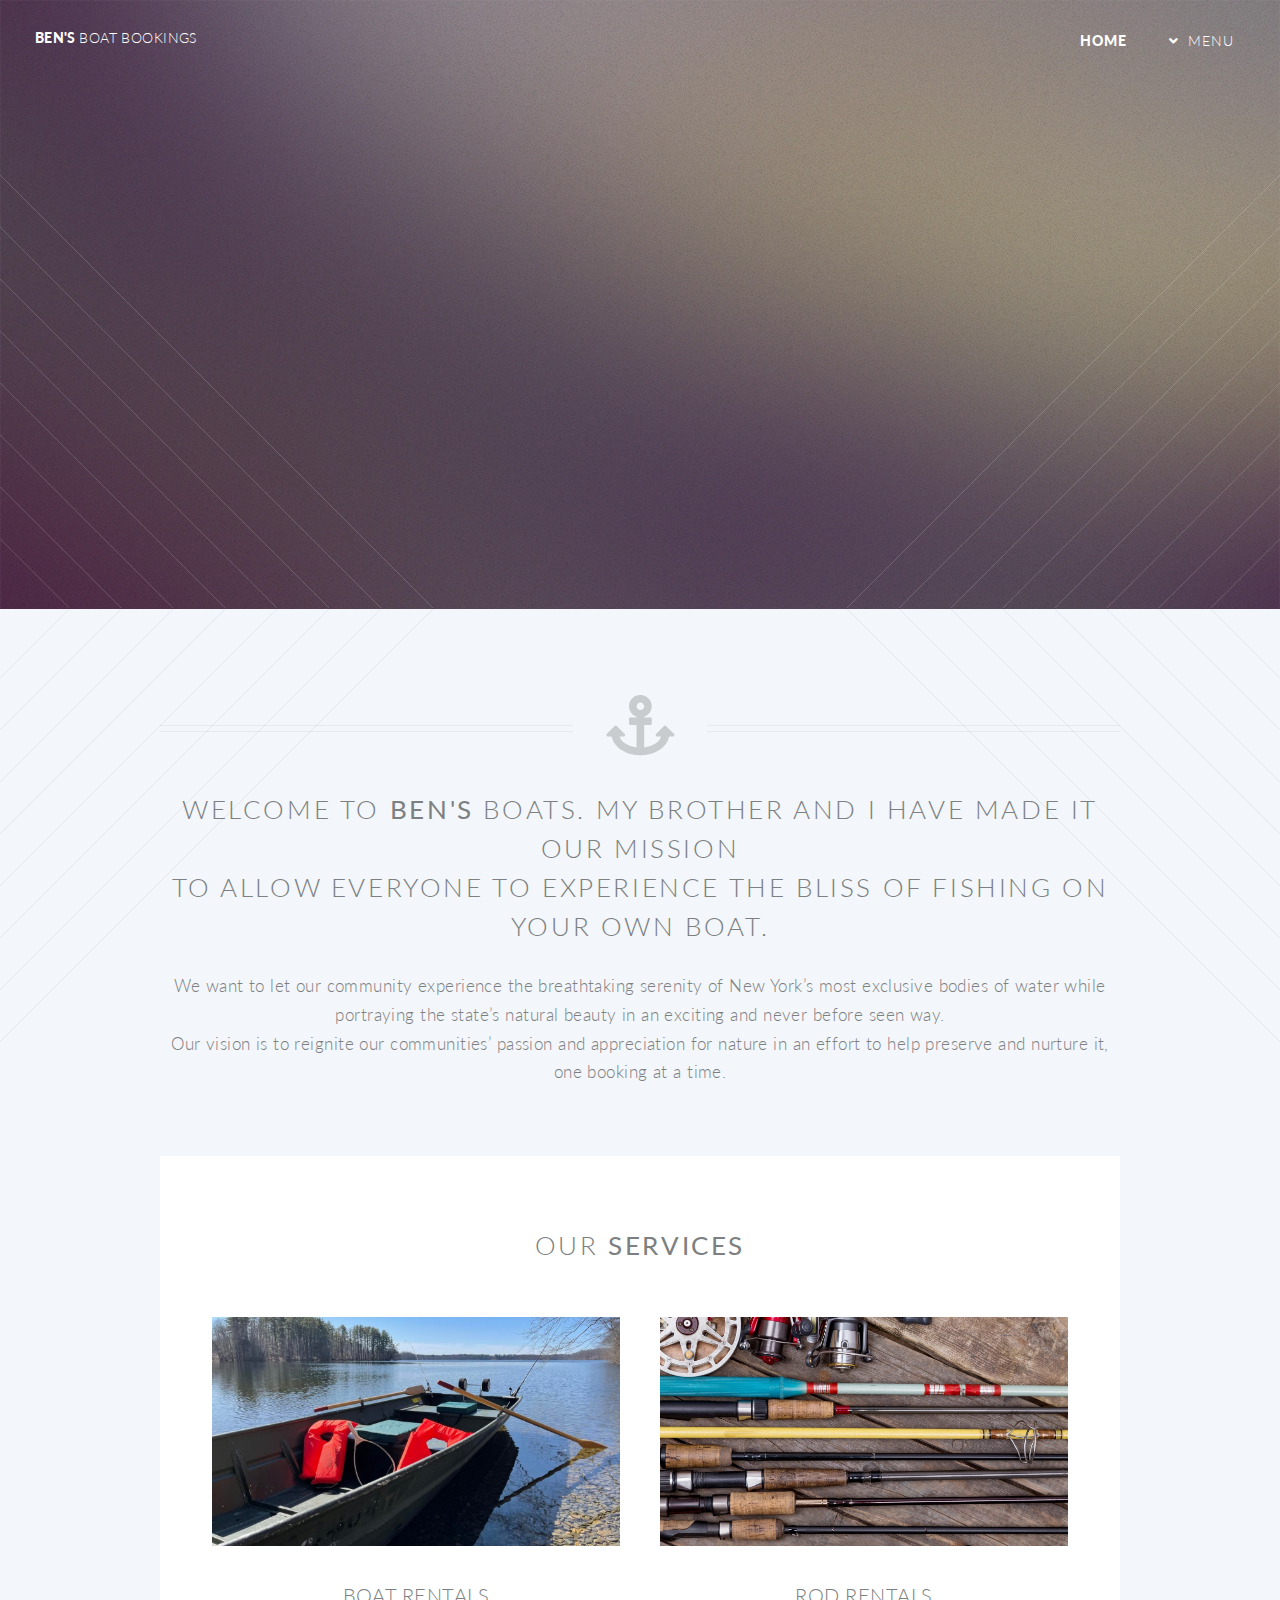
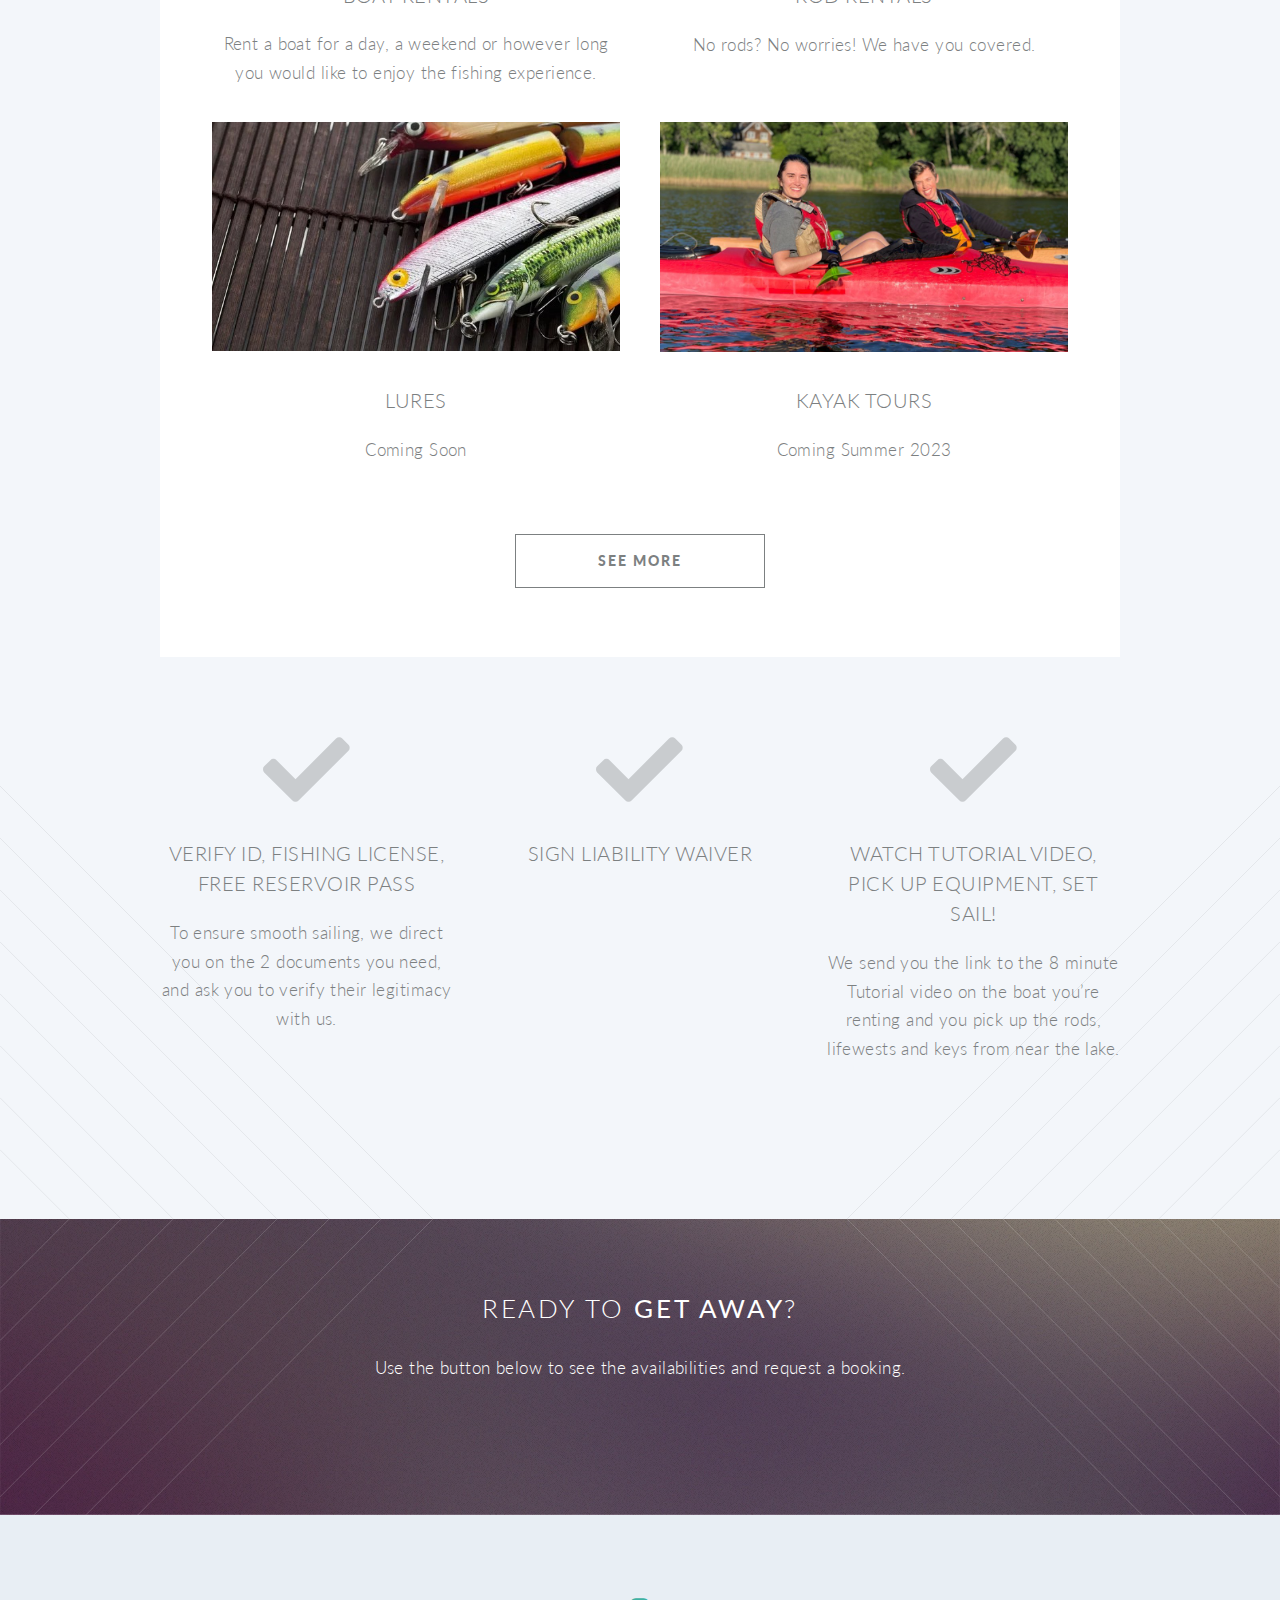
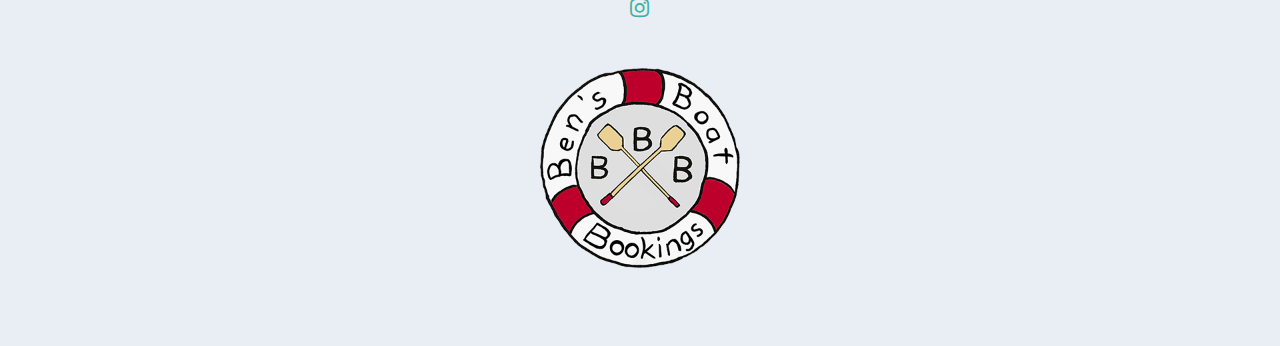
==== commit cd86ff4a: "updated boat image" ====
--- a/index.html
+++ b/index.html
@@ -142,13 +142,11 @@
 					<div class="col-6 col-12-narrower">
 
 						<section>
-							<a href="#" class="image featured"><img src="images/boat_carry.JPG" alt="" /></a>
+							<a href="#" class="image featured"><img src="images/johnboat.jpg" alt="" /></a>
 							<header>
 								<h3>Boat Rentals</h3>
 							</header>
-							<p>Sed tristique purus vitae volutpat commodo suscipit amet sed nibh. Proin a ullamcorper
-								sed blandit. Sed tristique purus vitae volutpat commodo suscipit ullamcorper sed blandit
-								lorem ipsum dolore.</p>
+							<p>Rent a boat for a day, a weekend or however long you would like to enjoy the fishing experience.</p>
 						</section>
 
 					</div>
@@ -159,9 +157,7 @@
 							<header>
 								<h3>Rod Rentals</h3>
 							</header>
-							<p>Sed tristique purus vitae volutpat commodo suscipit amet sed nibh. Proin a ullamcorper
-								sed blandit. Sed tristique purus vitae volutpat commodo suscipit ullamcorper sed blandit
-								lorem ipsum dolore.</p>
+							<p>No rods? No worries! We have you covered.</p>
 						</section>
 
 					</div>
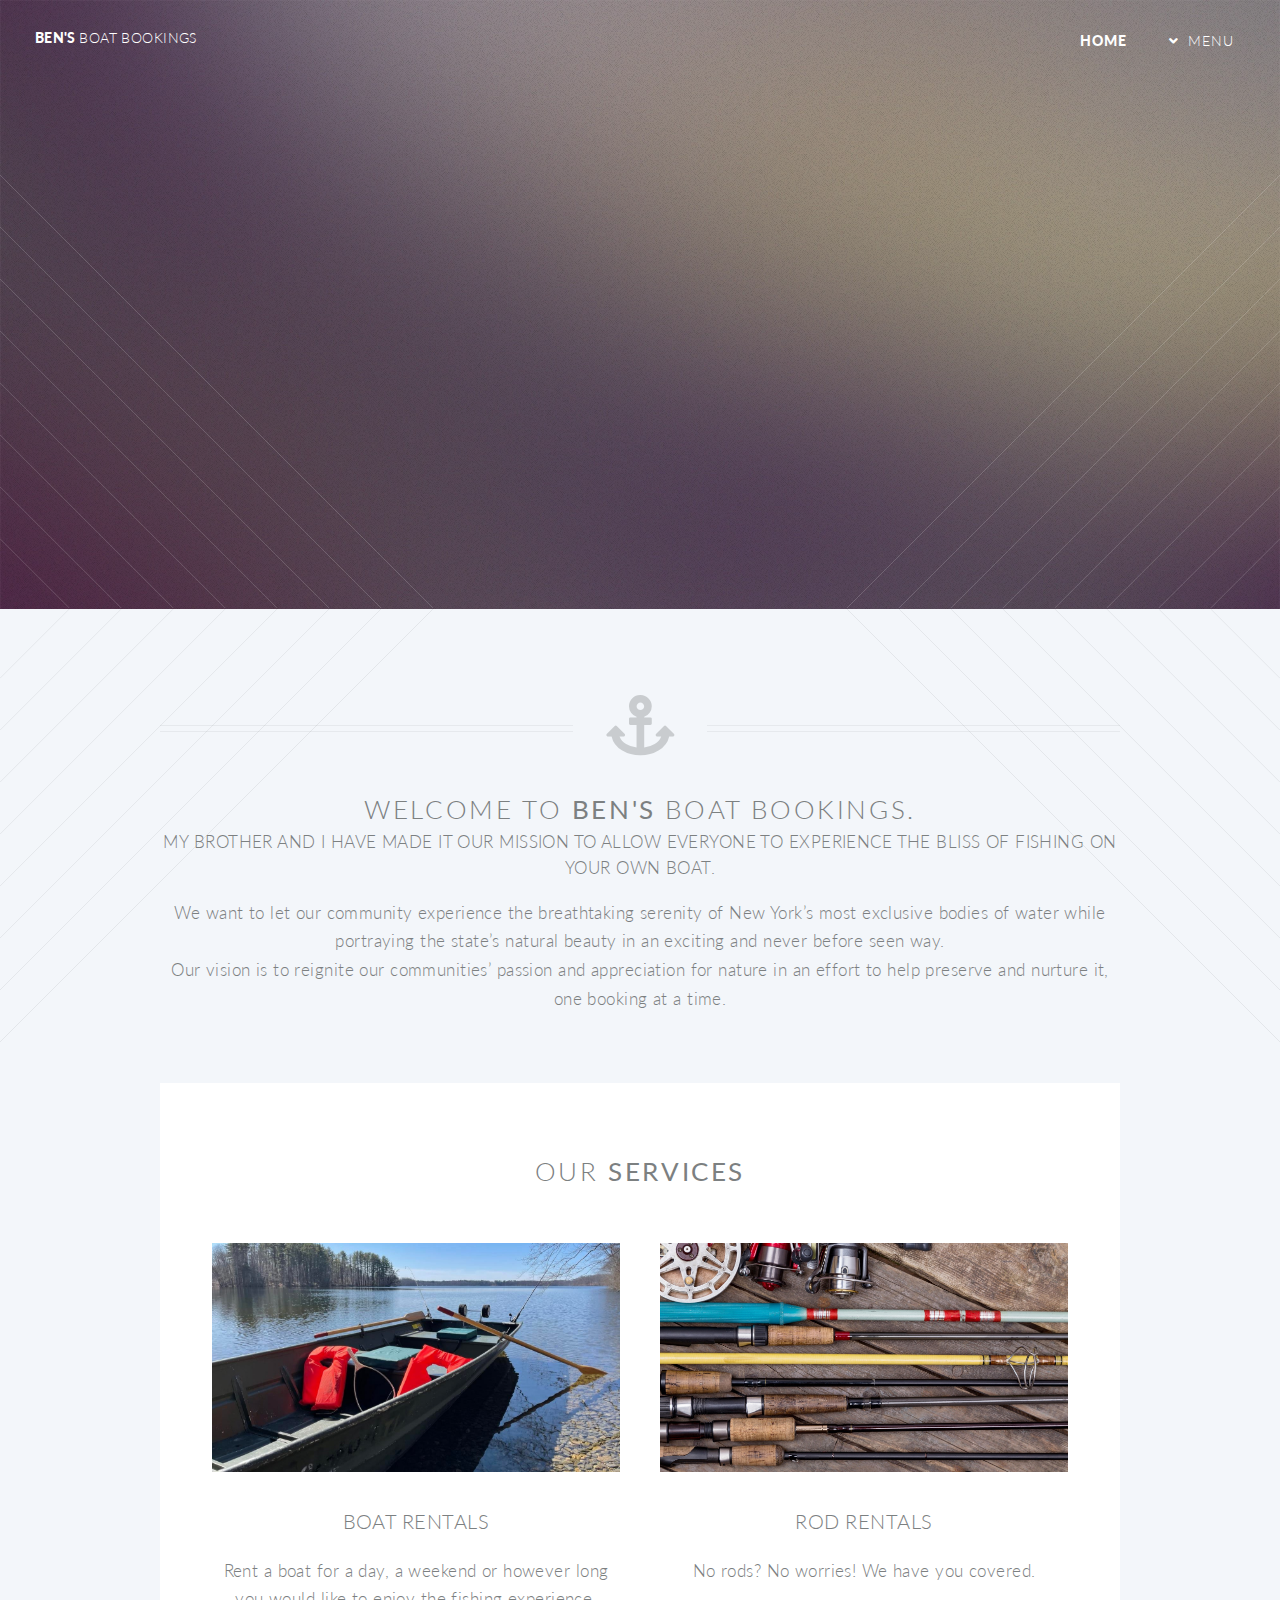
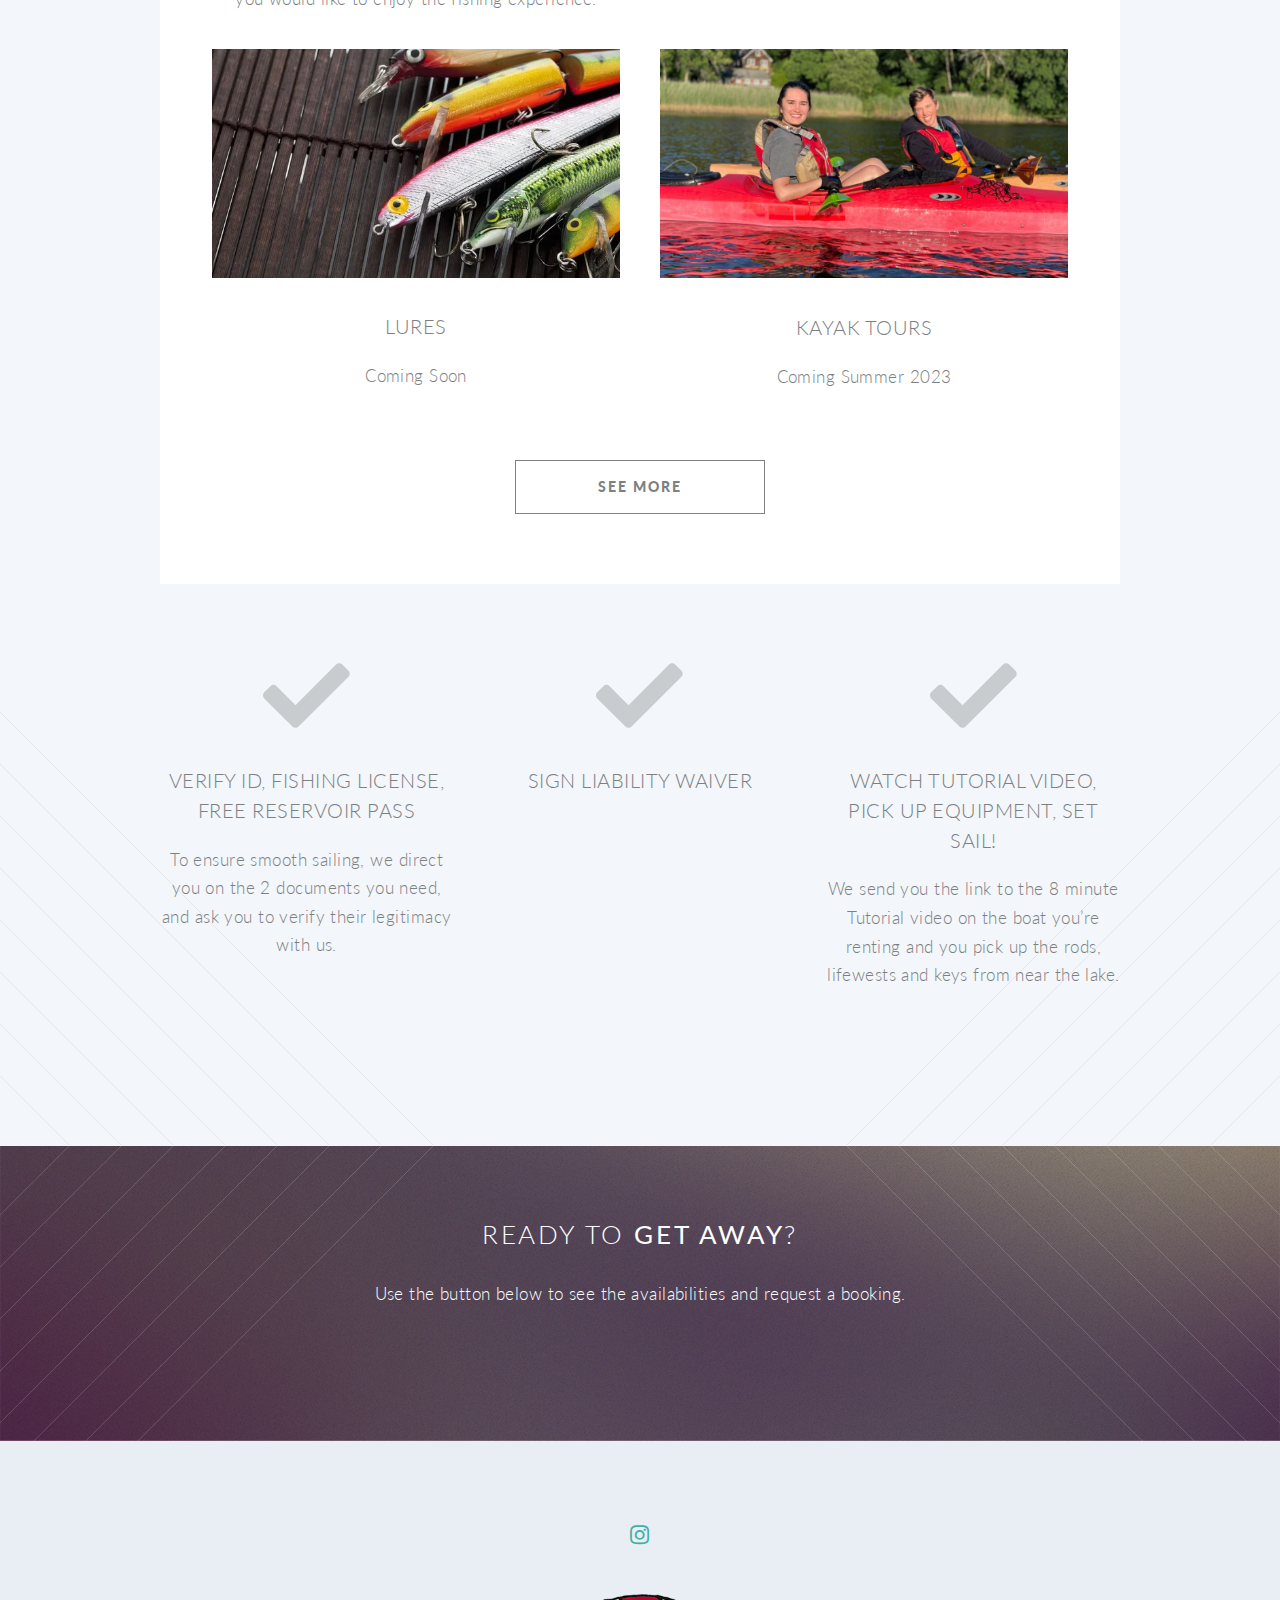
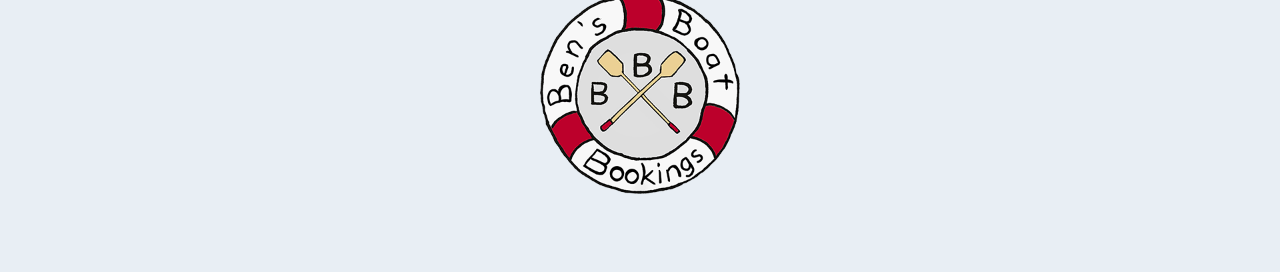
==== commit be1c8b94: "fixed typo" ====
--- a/index.html
+++ b/index.html
@@ -87,10 +87,9 @@
 
 			<header class="special container">
 				<span class="icon solid fa-anchor"></span>
-				<h2>Welcome to <strong>Ben's</strong> Boats. My brother and I have made it our mission
-					<br />
-					to allow everyone to experience the bliss of fishing on your own boat.
-				</h2>
+				<h2>Welcome to <strong>Ben's</strong> Boat Bookings. </h2>
+				<h4>My brother and I have made it our mission to allow everyone to experience the bliss of fishing on your own boat.</h4>
+
 				<p>We want to let our community experience the breathtaking serenity of New York’s most exclusive bodies of water while portraying the state’s natural beauty in an exciting and never before seen way.
 					<br>
 					Our vision is to reignite our communities’ passion and appreciation for nature in an effort to help preserve and nurture it, one booking at a time.
@@ -142,7 +141,7 @@
 					<div class="col-6 col-12-narrower">
 
 						<section>
-							<a href="#" class="image featured"><img src="images/johnboat.jpg" alt="" /></a>
+							<a href="https://www.bookingmood.com/public/products/5598716f-e3e2-4395-a18a-866a942c967e" class="image featured"><img src="images/johnboat.jpg" alt="" /></a>
 							<header>
 								<h3>Boat Rentals</h3>
 							</header>
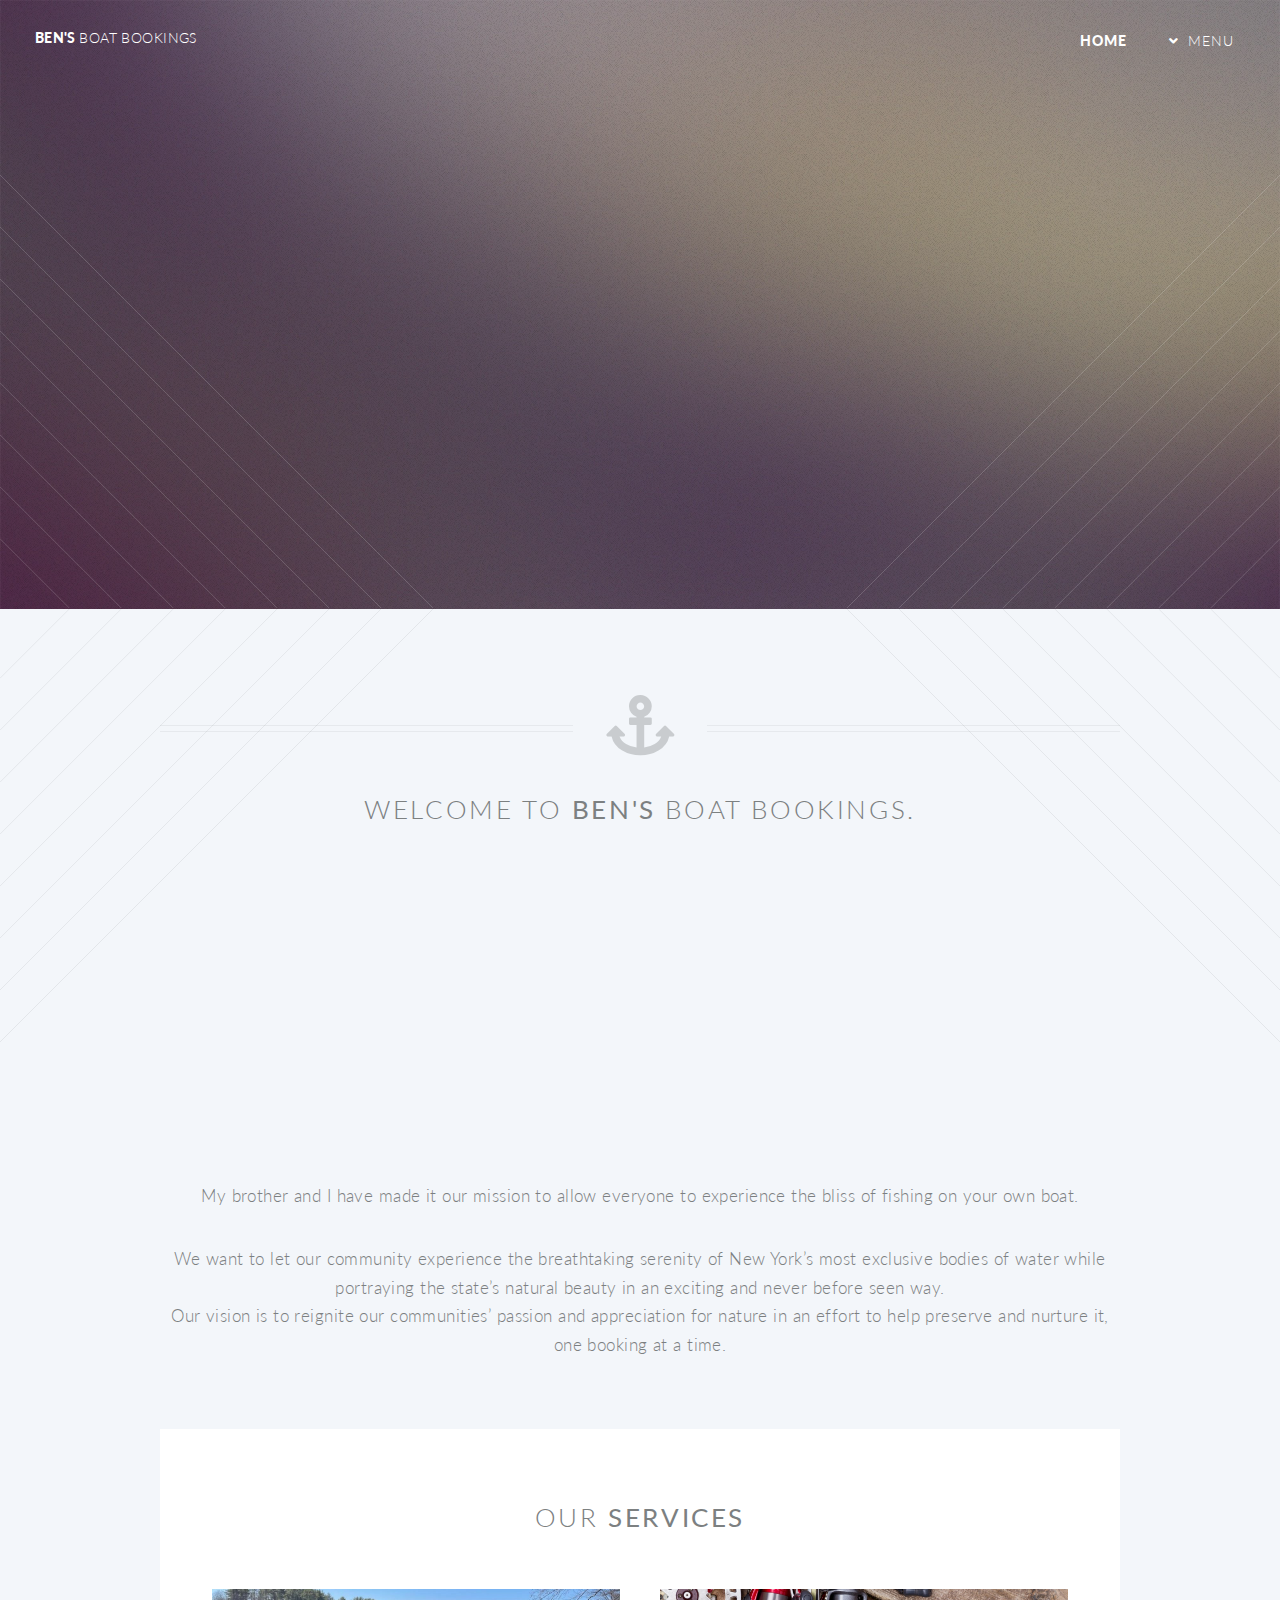
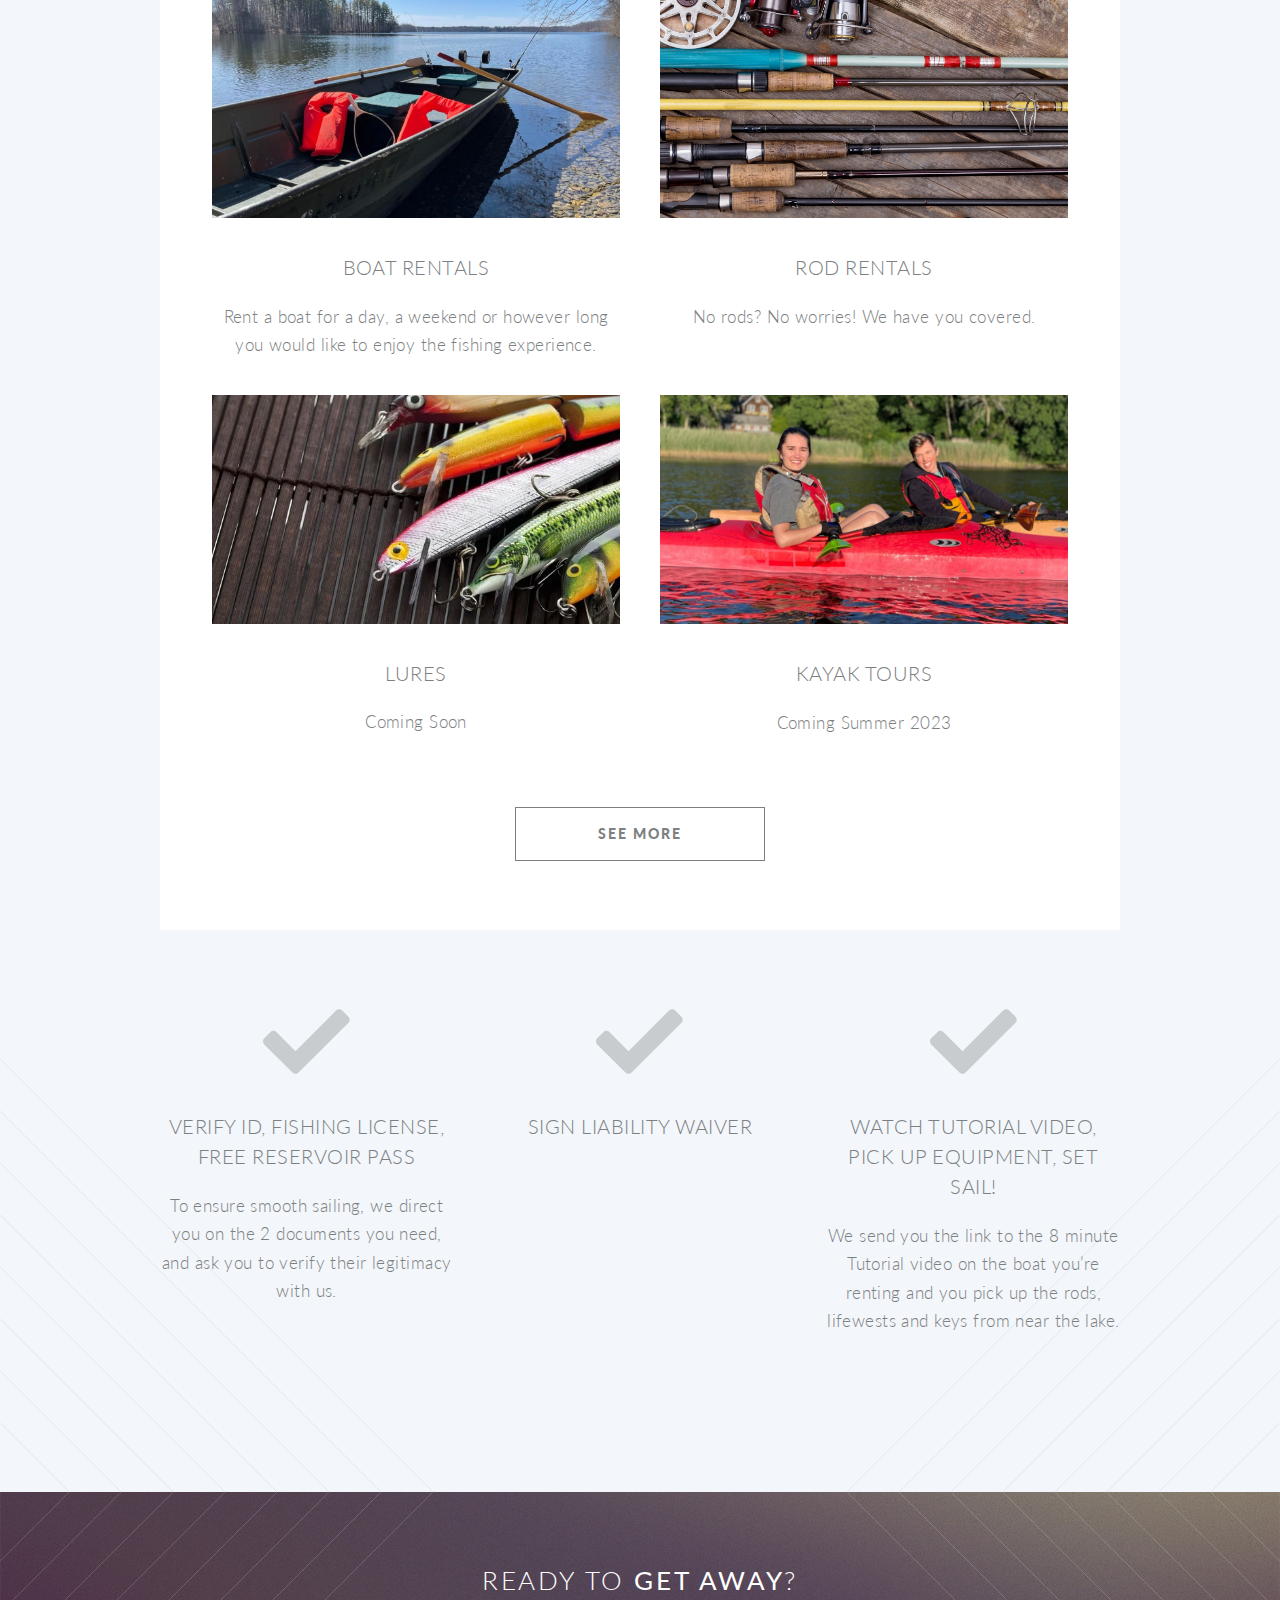
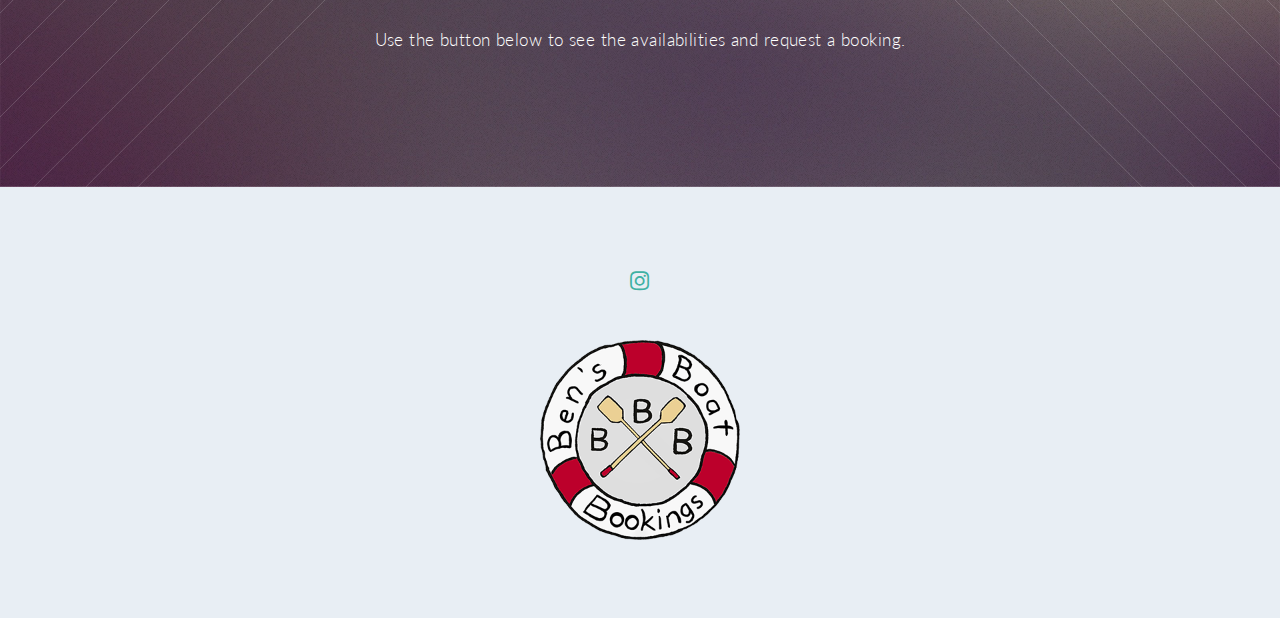
==== commit fca17579: "added video and meta description" ====
--- a/index.html
+++ b/index.html
@@ -8,12 +8,18 @@
 
 <head>
 	<title>Ben's Boat Bookings</title>
+	<meta name="description" content="We want to let our community experience the breathtaking serenity of New York’s most exclusive bodies
+					of water while portraying the state’s natural beauty in an exciting and never before seen way.
+					Our vision is to reignite our communities’ passion and appreciation for nature in an effort to help
+					preserve and nurture it, one booking at a time.">
 	<meta charset="utf-8" />
 	<meta name="viewport" content="width=device-width, initial-scale=1, user-scalable=no" />
 	<link rel="stylesheet" href="assets/css/main.css" />
 	<link rel="icon" href="images/BBBicon.png">
 	<style>
-		p {text-align: center;}
+		p {
+			text-align: center;
+		}
 	</style>
 	<noscript>
 		<link rel="stylesheet" href="assets/css/noscript.css" />
@@ -32,12 +38,12 @@
 					<li class="submenu">
 						<a href="#">Menu</a>
 						<ul>
-<!--							<li><a href="left-sidebar.html">Left Sidebar</a></li>-->
-<!--							<li><a href="right-sidebar.html">Right Sidebar</a></li>-->
+							<!--							<li><a href="left-sidebar.html">Left Sidebar</a></li>-->
+							<!--							<li><a href="right-sidebar.html">Right Sidebar</a></li>-->
 							<li><a href="about.html">About Us</a></li>
-<!--							<li><a href="contact.html">Contact</a></li>-->
+							<!--							<li><a href="contact.html">Contact</a></li>-->
 							<li class="submenu">
-								<a href="#">Services</a>
+								<a href="#services">Services</a>
 								<ul>
 									<li><a href="#">Boat Rentals</a></li>
 									<li><a href="#">Lures</a></li>
@@ -47,7 +53,7 @@
 							</li>
 						</ul>
 					</li>
-<!--					<li><a href="#" class="button primary">Sign Up</a></li>-->
+					<!--					<li><a href="#" class="button primary">Sign Up</a></li>-->
 				</ul>
 			</nav>
 		</header>
@@ -69,12 +75,12 @@
 					Fishing paradise.</p>
 				<footer>
 					<ul class="buttons stacked">
-<!--						<li><a href="#services" class="button fit scrolly">Tell Me More</a></li>-->
-<!--						<ul class="buttons">-->
-							<script src="https://www.bookingmood.com/js/embed.js"></script>
-							<li data-bm="calendar/1ce85057-b3be-4cd6-a7b1-788a5df32408" data-bm-layout="popup"
-								data-bm-label="Book Now" data-bm-background-color="#a0e7d5" data-bm-color="#fff"></li>
-<!--						</ul>-->
+						<!--						<li><a href="#services" class="button fit scrolly">Tell Me More</a></li>-->
+						<!--						<ul class="buttons">-->
+						<script src="https://www.bookingmood.com/js/embed.js"></script>
+						<li data-bm="calendar/1ce85057-b3be-4cd6-a7b1-788a5df32408" data-bm-layout="popup"
+							data-bm-label="Book Now" data-bm-background-color="#a0e7d5" data-bm-color="#fff"></li>
+						<!--						</ul>-->
 					</ul>
 				</footer>
 
@@ -84,15 +90,21 @@
 
 		<!-- Main -->
 		<article id="main">
-
 			<header class="special container">
 				<span class="icon solid fa-anchor"></span>
 				<h2>Welcome to <strong>Ben's</strong> Boat Bookings. </h2>
-				<h4>My brother and I have made it our mission to allow everyone to experience the bliss of fishing on your own boat.</h4>
-
-				<p>We want to let our community experience the breathtaking serenity of New York’s most exclusive bodies of water while portraying the state’s natural beauty in an exciting and never before seen way.
+				<br>
+				<iframe src="https://www.youtube.com/embed/7l567KPySeM?autoplay=1&modestbranding=1&rel=0" width="560"
+					height="315" title="Ben's Boat Bookings - Trailer" frameborder="0" allowfullscreen></iframe>
+				<br>
+				<p>My brother and I have made it our mission to allow everyone to experience the bliss of fishing on
+					your own boat.</p>
+
+				<p>We want to let our community experience the breathtaking serenity of New York’s most exclusive bodies
+					of water while portraying the state’s natural beauty in an exciting and never before seen way.
 					<br>
-					Our vision is to reignite our communities’ passion and appreciation for nature in an effort to help preserve and nurture it, one booking at a time.
+					Our vision is to reignite our communities’ passion and appreciation for nature in an effort to help
+					preserve and nurture it, one booking at a time.
 				</p>
 			</header>
 
@@ -141,11 +153,13 @@
 					<div class="col-6 col-12-narrower">
 
 						<section>
-							<a href="https://www.bookingmood.com/public/products/5598716f-e3e2-4395-a18a-866a942c967e" class="image featured"><img src="images/johnboat.jpg" alt="" /></a>
+							<a href="https://www.bookingmood.com/public/products/5598716f-e3e2-4395-a18a-866a942c967e"
+								class="image featured"><img src="images/johnboat.jpg" alt="" /></a>
 							<header>
 								<h3>Boat Rentals</h3>
 							</header>
-							<p>Rent a boat for a day, a weekend or however long you would like to enjoy the fishing experience.</p>
+							<p>Rent a boat for a day, a weekend or however long you would like to enjoy the fishing
+								experience.</p>
 						</section>
 
 					</div>
@@ -205,7 +219,8 @@
 							<header>
 								<h3>Verify ID, Fishing License, Free Reservoir Pass</h3>
 							</header>
-							<p>To ensure smooth sailing, we direct you on the 2 documents you need, and ask you to verify their legitimacy with us.</p>
+							<p>To ensure smooth sailing, we direct you on the 2 documents you need, and ask you to
+								verify their legitimacy with us.</p>
 						</section>
 
 					</div>
@@ -216,8 +231,8 @@
 							<header>
 								<h3>Sign Liability Waiver</h3>
 							</header>
-<!--							<p>Sed tristique purus vitae volutpat ultrices. Aliquam eu elit eget arcu commodo suscipit-->
-<!--								dolor nec nibh. Proin a ullamcorper elit, et sagittis turpis. Integer ut fermentum.</p>-->
+							<!--							<p>Sed tristique purus vitae volutpat ultrices. Aliquam eu elit eget arcu commodo suscipit-->
+							<!--								dolor nec nibh. Proin a ullamcorper elit, et sagittis turpis. Integer ut fermentum.</p>-->
 						</section>
 
 					</div>
@@ -228,7 +243,8 @@
 							<header>
 								<h3>Watch Tutorial video, pick up equipment, set sail!</h3>
 							</header>
-							<p>We send you the link to the 8 minute Tutorial video on the boat you’re renting and you pick up the rods, lifewests and keys from near the lake.</p>
+							<p>We send you the link to the 8 minute Tutorial video on the boat you’re renting and you
+								pick up the rods, lifewests and keys from near the lake.</p>
 						</section>
 
 					</div>
@@ -258,7 +274,8 @@
 		<footer id="footer">
 
 			<ul class="icons">
-				<li><a href="https://www.instagram.com/bensboatbookings/" class="icon brands circle fa-instagram" aria-hidden="true"></a></li>
+				<li><a href="https://www.instagram.com/bensboatbookings/" class="icon brands circle fa-instagram"
+						aria-hidden="true"></a></li>
 			</ul>
 			<img src="images/BBBsmalllogo.png" height="200">
 
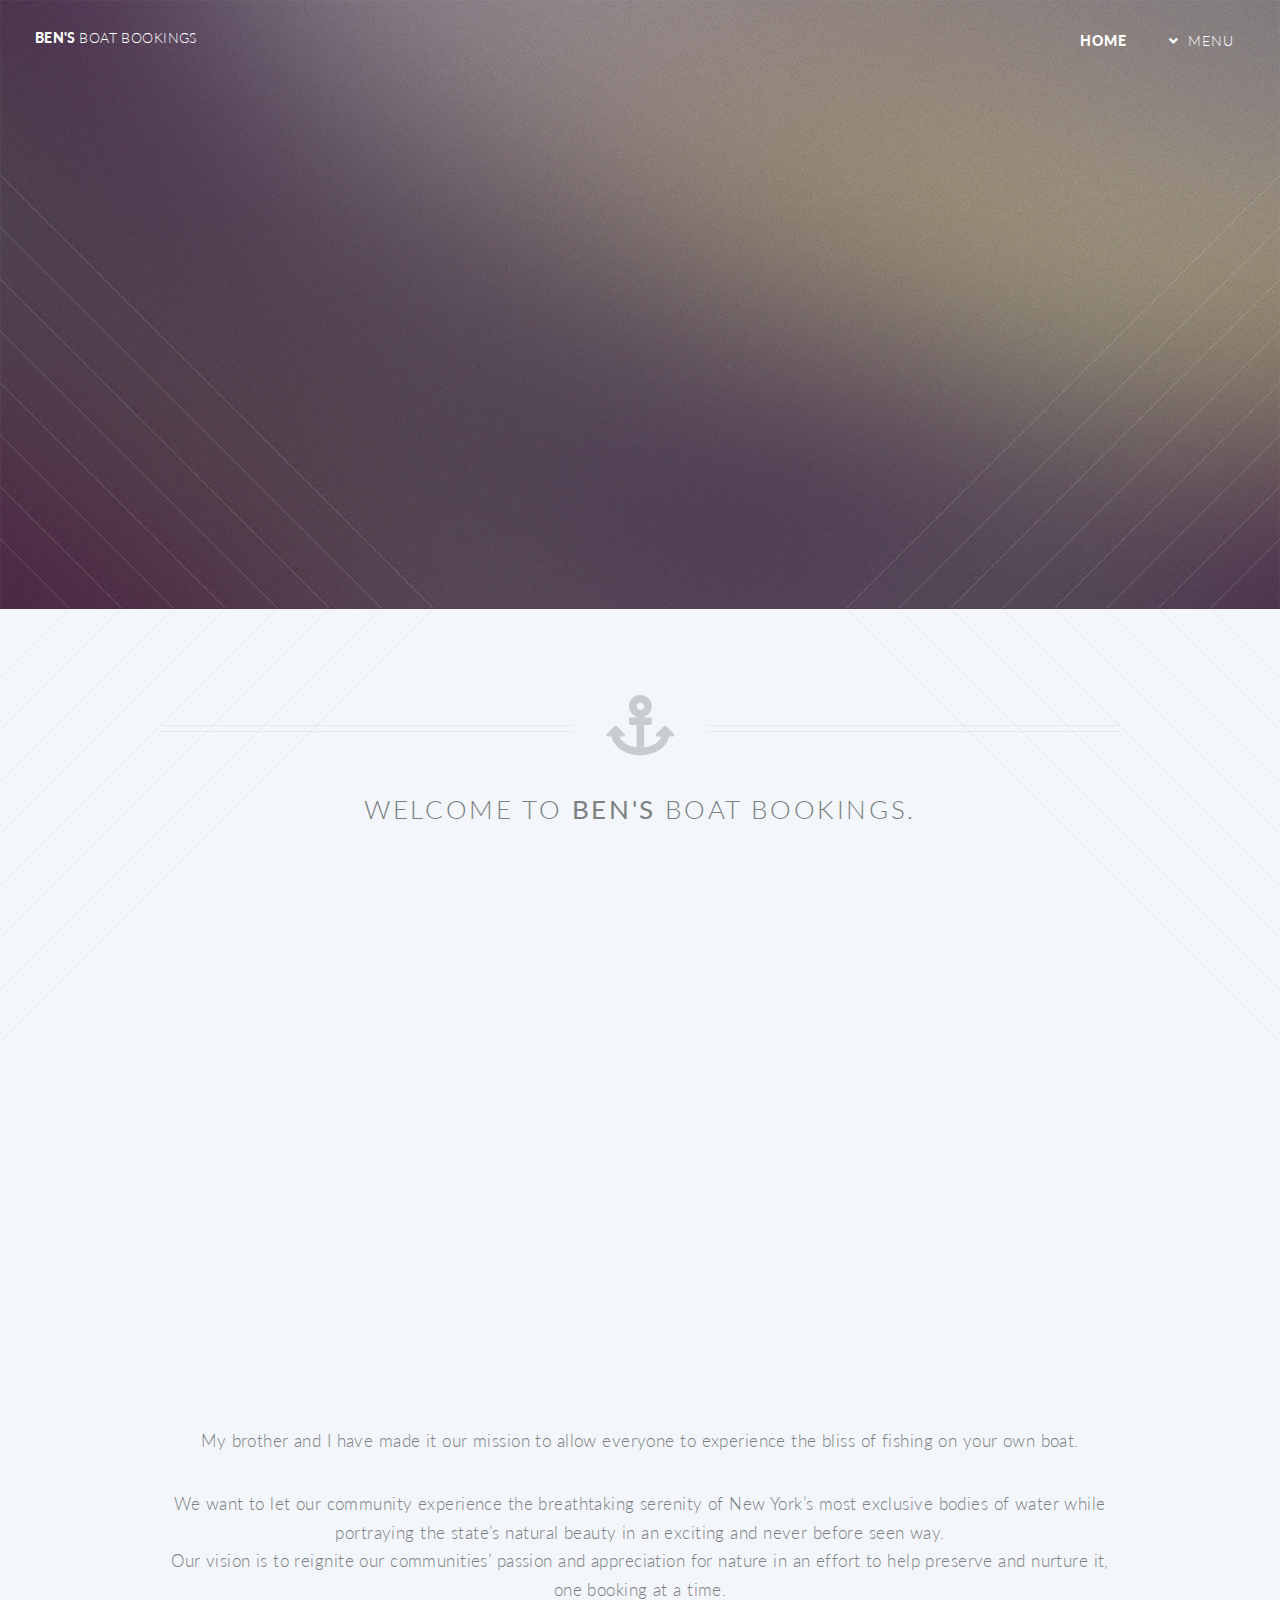
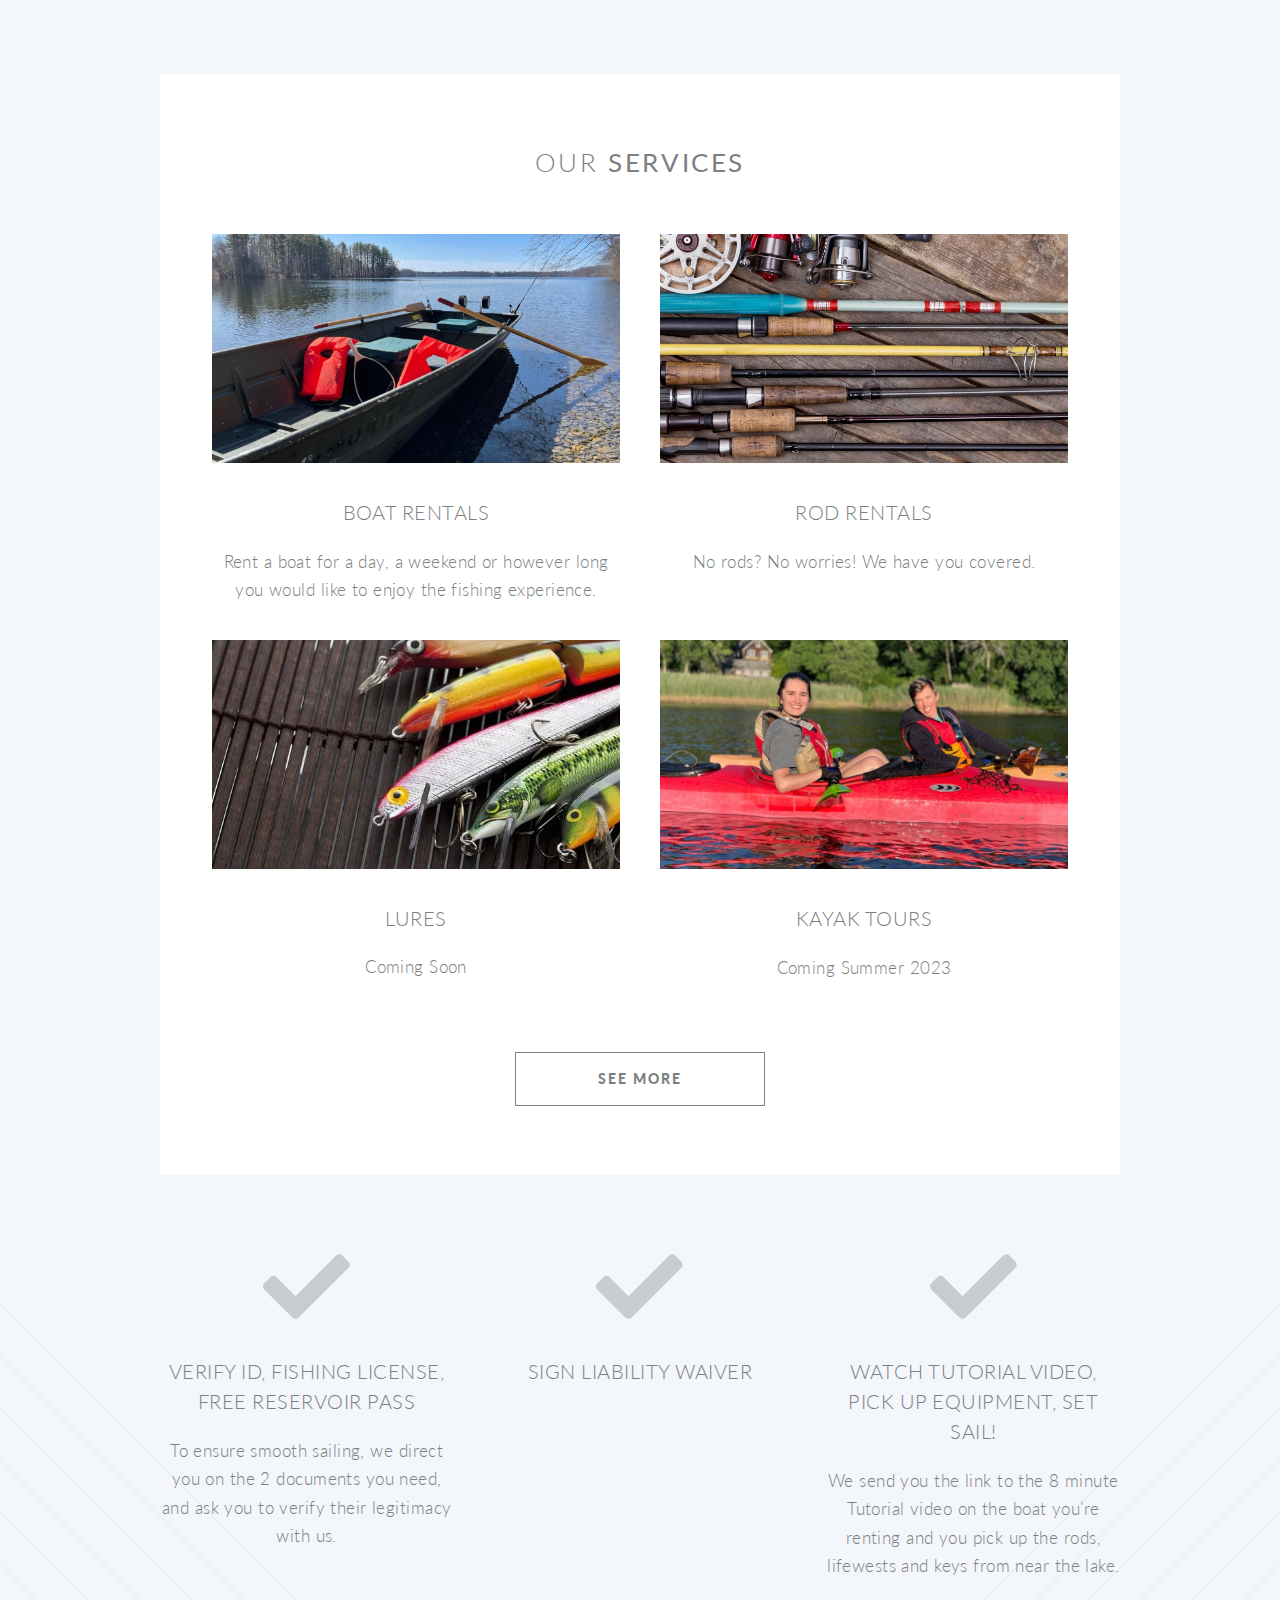
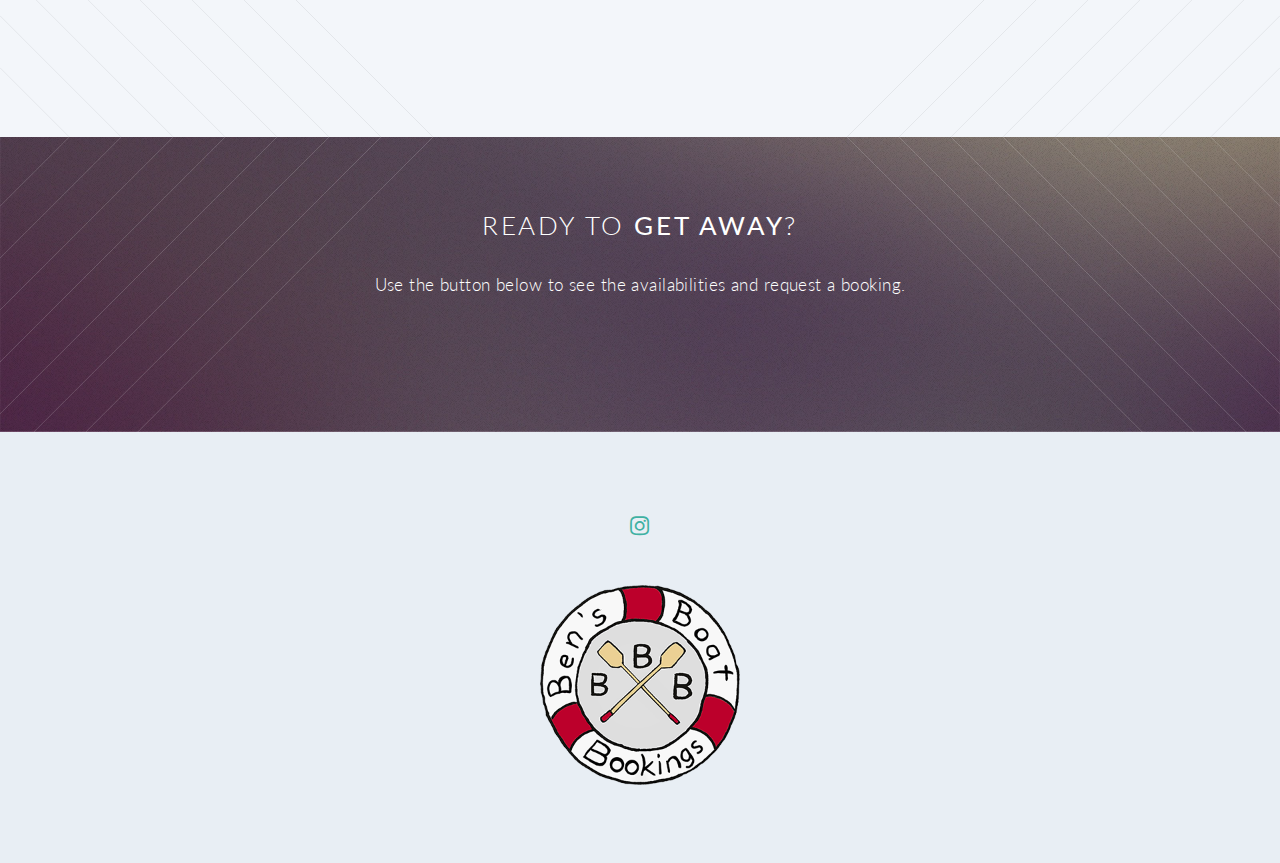
==== commit d8519f62: "video autoresize" ====
--- a/index.html
+++ b/index.html
@@ -94,8 +94,11 @@
 				<span class="icon solid fa-anchor"></span>
 				<h2>Welcome to <strong>Ben's</strong> Boat Bookings. </h2>
 				<br>
-				<iframe src="https://www.youtube.com/embed/7l567KPySeM?autoplay=1&modestbranding=1&rel=0" width="560"
-					height="315" title="Ben's Boat Bookings - Trailer" frameborder="0" allowfullscreen></iframe>
+				<div class="video-container">
+					<iframe src="https://www.youtube.com/embed/7l567KPySeM?autoplay=1&modestbranding=1&rel=0"
+						width="560" height="315" title="Ben's Boat Bookings - Trailer" frameborder="0"
+						allowfullscreen></iframe>
+				</div>
 				<br>
 				<p>My brother and I have made it our mission to allow everyone to experience the bliss of fishing on
 					your own boat.</p>
--- a/assets/css/main.css
+++ b/assets/css/main.css
@@ -7,44 +7,130 @@
 	Free for personal and commercial use under the CCA 3.0 license (html5up.net/license)
 */
 
-html, body, div, span, applet, object,
-iframe, h1, h2, h3, h4, h5, h6, p, blockquote,
-pre, a, abbr, acronym, address, big, cite,
-code, del, dfn, em, img, ins, kbd, q, s, samp,
-small, strike, strong, sub, sup, tt, var, b,
-u, i, center, dl, dt, dd, ol, ul, li, fieldset,
-form, label, legend, table, caption, tbody,
-tfoot, thead, tr, th, td, article, aside,
-canvas, details, embed, figure, figcaption,
-footer, header, hgroup, menu, nav, output, ruby,
-section, summary, time, mark, audio, video {
+html,
+body,
+div,
+span,
+applet,
+object,
+iframe,
+h1,
+h2,
+h3,
+h4,
+h5,
+h6,
+p,
+blockquote,
+pre,
+a,
+abbr,
+acronym,
+address,
+big,
+cite,
+code,
+del,
+dfn,
+em,
+img,
+ins,
+kbd,
+q,
+s,
+samp,
+small,
+strike,
+strong,
+sub,
+sup,
+tt,
+var,
+b,
+u,
+i,
+center,
+dl,
+dt,
+dd,
+ol,
+ul,
+li,
+fieldset,
+form,
+label,
+legend,
+table,
+caption,
+tbody,
+tfoot,
+thead,
+tr,
+th,
+td,
+article,
+aside,
+canvas,
+details,
+embed,
+figure,
+figcaption,
+footer,
+header,
+hgroup,
+menu,
+nav,
+output,
+ruby,
+section,
+summary,
+time,
+mark,
+audio,
+video {
 	margin: 0;
 	padding: 0;
 	border: 0;
 	font-size: 100%;
 	font: inherit;
-	vertical-align: baseline;}
-
-article, aside, details, figcaption, figure,
-footer, header, hgroup, menu, nav, section {
-	display: block;}
+	vertical-align: baseline;
+}
+
+article,
+aside,
+details,
+figcaption,
+figure,
+footer,
+header,
+hgroup,
+menu,
+nav,
+section {
+	display: block;
+}
 
 body {
 	line-height: 1;
 }
 
-ol, ul {
+ol,
+ul {
 	list-style: none;
 }
 
-blockquote, q {
+blockquote,
+q {
 	quotes: none;
 }
 
-	blockquote:before, blockquote:after, q:before, q:after {
-		content: '';
-		content: none;
-	}
+blockquote:before,
+blockquote:after,
+q:before,
+q:after {
+	content: '';
+	content: none;
+}
 
 table {
 	border-collapse: collapse;
@@ -65,7 +151,9 @@
 	padding: 0;
 }
 
-input, select, textarea {
+input,
+select,
+textarea {
 	-moz-appearance: none;
 	-webkit-appearance: none;
 	-ms-appearance: none;
@@ -74,187 +162,454 @@
 
 /* Basic */
 
-	html {
-		box-sizing: border-box;
-	}
-
-	*, *:before, *:after {
-		box-sizing: inherit;
-	}
-
-	body {
-		background: #f3f6fa;
-	}
-
-		body.is-preload *, body.is-preload *:before, body.is-preload *:after {
-			-moz-animation: none !important;
-			-webkit-animation: none !important;
-			-ms-animation: none !important;
-			animation: none !important;
-			-moz-transition: none !important;
-			-webkit-transition: none !important;
-			-ms-transition: none !important;
-			transition: none !important;
-		}
-
-	body, input, select, textarea {
-		color: #7c8081;
-		font-family: 'Lato', sans-serif;
-		font-size: 15pt;
-		font-weight: 300;
-		letter-spacing: 0.025em;
-		line-height: 1.75em;
-	}
-
-	a {
-		-moz-transition: color 0.2s ease-in-out, border-color 0.2s ease-in-out, background-color 0.2s ease-in-out;
-		-webkit-transition: color 0.2s ease-in-out, border-color 0.2s ease-in-out, background-color 0.2s ease-in-out;
-		-ms-transition: color 0.2s ease-in-out, border-color 0.2s ease-in-out, background-color 0.2s ease-in-out;
-		transition: color 0.2s ease-in-out, border-color 0.2s ease-in-out, background-color 0.2s ease-in-out;
-		color: #3fb1a3;
-		text-decoration: none;
-		border-bottom: dotted 1px;
-	}
-
-		a:hover {
-			border-bottom-color: transparent;
-		}
-
-	strong, b {
-		font-weight: 400;
-	}
-
-	p, ul, ol, dl, table, blockquote {
-		margin: 0 0 2em 0;
-	}
-
-	h1, h2, h3, h4, h5, h6 {
-		color: inherit;
-		font-weight: 300;
-		line-height: 1.75em;
-		margin-bottom: 1em;
-		text-transform: uppercase;
-	}
-
-		h1 a, h2 a, h3 a, h4 a, h5 a, h6 a {
-			color: inherit;
-			text-decoration: none;
-			border: 0;
-		}
-
-	h2 {
-		font-size: 1.5em;
-		letter-spacing: 0.1em;
-	}
-
-	h3 {
-		font-size: 1.15em;
-		letter-spacing: 0.025em;
-	}
-
-	sub {
-		font-size: 0.8em;
-		position: relative;
-		top: 0.5em;
-	}
-
-	sup {
-		font-size: 0.8em;
-		position: relative;
-		top: -0.5em;
-	}
-
-	hr {
-		border-top: solid 1px rgba(124, 128, 129, 0.2);
-		border: 0;
-		margin-bottom: 1.5em;
-	}
-
-	blockquote {
-		border-left: solid 0.5em rgba(124, 128, 129, 0.2);
-		font-style: italic;
-		padding: 1em 0 1em 2em;
-	}
-
-    .center {
-      display: block;
-      margin-left: auto;
-      margin-right: auto;
-      max-width: 35%;
-    }
+html {
+	box-sizing: border-box;
+}
+
+*,
+*:before,
+*:after {
+	box-sizing: inherit;
+}
+
+body {
+	background: #f3f6fa;
+}
+
+body.is-preload *,
+body.is-preload *:before,
+body.is-preload *:after {
+	-moz-animation: none !important;
+	-webkit-animation: none !important;
+	-ms-animation: none !important;
+	animation: none !important;
+	-moz-transition: none !important;
+	-webkit-transition: none !important;
+	-ms-transition: none !important;
+	transition: none !important;
+}
+
+body,
+input,
+select,
+textarea {
+	color: #7c8081;
+	font-family: 'Lato', sans-serif;
+	font-size: 15pt;
+	font-weight: 300;
+	letter-spacing: 0.025em;
+	line-height: 1.75em;
+}
+
+a {
+	-moz-transition: color 0.2s ease-in-out, border-color 0.2s ease-in-out, background-color 0.2s ease-in-out;
+	-webkit-transition: color 0.2s ease-in-out, border-color 0.2s ease-in-out, background-color 0.2s ease-in-out;
+	-ms-transition: color 0.2s ease-in-out, border-color 0.2s ease-in-out, background-color 0.2s ease-in-out;
+	transition: color 0.2s ease-in-out, border-color 0.2s ease-in-out, background-color 0.2s ease-in-out;
+	color: #3fb1a3;
+	text-decoration: none;
+	border-bottom: dotted 1px;
+}
+
+a:hover {
+	border-bottom-color: transparent;
+}
+
+strong,
+b {
+	font-weight: 400;
+}
+
+p,
+ul,
+ol,
+dl,
+table,
+blockquote {
+	margin: 0 0 2em 0;
+}
+
+h1,
+h2,
+h3,
+h4,
+h5,
+h6 {
+	color: inherit;
+	font-weight: 300;
+	line-height: 1.75em;
+	margin-bottom: 1em;
+	text-transform: uppercase;
+}
+
+h1 a,
+h2 a,
+h3 a,
+h4 a,
+h5 a,
+h6 a {
+	color: inherit;
+	text-decoration: none;
+	border: 0;
+}
+
+h2 {
+	font-size: 1.5em;
+	letter-spacing: 0.1em;
+}
+
+h3 {
+	font-size: 1.15em;
+	letter-spacing: 0.025em;
+}
+
+sub {
+	font-size: 0.8em;
+	position: relative;
+	top: 0.5em;
+}
+
+sup {
+	font-size: 0.8em;
+	position: relative;
+	top: -0.5em;
+}
+
+hr {
+	border-top: solid 1px rgba(124, 128, 129, 0.2);
+	border: 0;
+	margin-bottom: 1.5em;
+}
+
+blockquote {
+	border-left: solid 0.5em rgba(124, 128, 129, 0.2);
+	font-style: italic;
+	padding: 1em 0 1em 2em;
+}
+
+.center {
+	display: block;
+	margin-left: auto;
+	margin-right: auto;
+	max-width: 35%;
+}
+
 /* Container */
 
+.container {
+	margin: 0 auto;
+	max-width: 100%;
+	width: 1400px;
+}
+
+.container.medium {
+	width: 1050px;
+}
+
+@media screen and (max-width: 1680px) {
+
 	.container {
-		margin: 0 auto;
-		max-width: 100%;
-		width: 1400px;
-	}
-
-		.container.medium {
-			width: 1050px;
-		}
-
-		@media screen and (max-width: 1680px) {
-
-			.container {
-				width: 1200px;
-			}
-
-				.container.medium {
-					width: 900px;
-				}
-
-		}
-
-		@media screen and (max-width: 1280px) {
-
-			.container {
-				width: 960px;
-			}
-
-				.container.medium {
-					width: 735px;
-				}
-
-		}
-
-		@media screen and (max-width: 980px) {
-
-			.container {
-				width: 95%;
-			}
-
-				.container.medium {
-					width: 71.25%;
-				}
-
-		}
-
-		@media screen and (max-width: 840px) {
-
-			.container {
-				width: 95%;
-			}
-
-				.container.medium {
-					width: 95%;
-				}
-
-		}
-
-		@media screen and (max-width: 736px) {
-
-			.container {
-				width: 100%;
-			}
-
-				.container.medium {
-					width: 100%;
-				}
-
-		}
+		width: 1200px;
+	}
+
+	.container.medium {
+		width: 900px;
+	}
+
+}
+
+@media screen and (max-width: 1280px) {
+
+	.container {
+		width: 960px;
+	}
+
+	.container.medium {
+		width: 735px;
+	}
+
+}
+
+@media screen and (max-width: 980px) {
+
+	.container {
+		width: 95%;
+	}
+
+	.container.medium {
+		width: 71.25%;
+	}
+
+}
+
+@media screen and (max-width: 840px) {
+
+	.container {
+		width: 95%;
+	}
+
+	.container.medium {
+		width: 95%;
+	}
+
+}
+
+@media screen and (max-width: 736px) {
+
+	.container {
+		width: 100%;
+	}
+
+	.container.medium {
+		width: 100%;
+	}
+
+}
 
 /* Row */
+
+.row {
+	display: flex;
+	flex-wrap: wrap;
+	box-sizing: border-box;
+	align-items: stretch;
+}
+
+.row>* {
+	box-sizing: border-box;
+}
+
+.row.gtr-uniform>*> :last-child {
+	margin-bottom: 0;
+}
+
+.row.aln-left {
+	justify-content: flex-start;
+}
+
+.row.aln-center {
+	justify-content: center;
+}
+
+.row.aln-right {
+	justify-content: flex-end;
+}
+
+.row.aln-top {
+	align-items: flex-start;
+}
+
+.row.aln-middle {
+	align-items: center;
+}
+
+.row.aln-bottom {
+	align-items: flex-end;
+}
+
+.row>.imp {
+	order: -1;
+}
+
+.row>.col-1 {
+	width: 8.33333%;
+}
+
+.row>.off-1 {
+	margin-left: 8.33333%;
+}
+
+.row>.col-2 {
+	width: 16.66667%;
+}
+
+.row>.off-2 {
+	margin-left: 16.66667%;
+}
+
+.row>.col-3 {
+	width: 25%;
+}
+
+.row>.off-3 {
+	margin-left: 25%;
+}
+
+.row>.col-4 {
+	width: 33.33333%;
+}
+
+.row>.off-4 {
+	margin-left: 33.33333%;
+}
+
+.row>.col-5 {
+	width: 41.66667%;
+}
+
+.row>.off-5 {
+	margin-left: 41.66667%;
+}
+
+.row>.col-6 {
+	width: 50%;
+}
+
+.row>.off-6 {
+	margin-left: 50%;
+}
+
+.row>.col-7 {
+	width: 58.33333%;
+}
+
+.row>.off-7 {
+	margin-left: 58.33333%;
+}
+
+.row>.col-8 {
+	width: 66.66667%;
+}
+
+.row>.off-8 {
+	margin-left: 66.66667%;
+}
+
+.row>.col-9 {
+	width: 75%;
+}
+
+.row>.off-9 {
+	margin-left: 75%;
+}
+
+.row>.col-10 {
+	width: 83.33333%;
+}
+
+.row>.off-10 {
+	margin-left: 83.33333%;
+}
+
+.row>.col-11 {
+	width: 91.66667%;
+}
+
+.row>.off-11 {
+	margin-left: 91.66667%;
+}
+
+.row>.col-12 {
+	width: 100%;
+}
+
+.row>.off-12 {
+	margin-left: 100%;
+}
+
+.row.gtr-0 {
+	margin-top: 0px;
+	margin-left: 0px;
+}
+
+.row.gtr-0>* {
+	padding: 0px 0 0 0px;
+}
+
+.row.gtr-0.gtr-uniform {
+	margin-top: 0px;
+}
+
+.row.gtr-0.gtr-uniform>* {
+	padding-top: 0px;
+}
+
+.row.gtr-25 {
+	margin-top: -12.5px;
+	margin-left: -12.5px;
+}
+
+.row.gtr-25>* {
+	padding: 12.5px 0 0 12.5px;
+}
+
+.row.gtr-25.gtr-uniform {
+	margin-top: -12.5px;
+}
+
+.row.gtr-25.gtr-uniform>* {
+	padding-top: 12.5px;
+}
+
+.row.gtr-50 {
+	margin-top: -25px;
+	margin-left: -25px;
+}
+
+.row.gtr-50>* {
+	padding: 25px 0 0 25px;
+}
+
+.row.gtr-50.gtr-uniform {
+	margin-top: -25px;
+}
+
+.row.gtr-50.gtr-uniform>* {
+	padding-top: 25px;
+}
+
+.row {
+	margin-top: -50px;
+	margin-left: -50px;
+}
+
+.row>* {
+	padding: 50px 0 0 50px;
+}
+
+.row.gtr-uniform {
+	margin-top: -50px;
+}
+
+.row.gtr-uniform>* {
+	padding-top: 50px;
+}
+
+.row.gtr-150 {
+	margin-top: -75px;
+	margin-left: -75px;
+}
+
+.row.gtr-150>* {
+	padding: 75px 0 0 75px;
+}
+
+.row.gtr-150.gtr-uniform {
+	margin-top: -75px;
+}
+
+.row.gtr-150.gtr-uniform>* {
+	padding-top: 75px;
+}
+
+.row.gtr-200 {
+	margin-top: -100px;
+	margin-left: -100px;
+}
+
+.row.gtr-200>* {
+	padding: 100px 0 0 100px;
+}
+
+.row.gtr-200.gtr-uniform {
+	margin-top: -100px;
+}
+
+.row.gtr-200.gtr-uniform>* {
+	padding-top: 100px;
+}
+
+@media screen and (max-width: 1680px) {
 
 	.row {
 		display: flex;
@@ -263,3084 +618,2878 @@
 		align-items: stretch;
 	}
 
-		.row > * {
-			box-sizing: border-box;
-		}
-
-		.row.gtr-uniform > * > :last-child {
-			margin-bottom: 0;
-		}
-
-		.row.aln-left {
-			justify-content: flex-start;
-		}
-
-		.row.aln-center {
-			justify-content: center;
-		}
-
-		.row.aln-right {
-			justify-content: flex-end;
-		}
-
-		.row.aln-top {
-			align-items: flex-start;
-		}
-
-		.row.aln-middle {
-			align-items: center;
-		}
-
-		.row.aln-bottom {
-			align-items: flex-end;
-		}
-
-		.row > .imp {
-			order: -1;
-		}
-
-		.row > .col-1 {
-			width: 8.33333%;
-		}
-
-		.row > .off-1 {
-			margin-left: 8.33333%;
-		}
-
-		.row > .col-2 {
-			width: 16.66667%;
-		}
-
-		.row > .off-2 {
-			margin-left: 16.66667%;
-		}
-
-		.row > .col-3 {
-			width: 25%;
-		}
-
-		.row > .off-3 {
-			margin-left: 25%;
-		}
-
-		.row > .col-4 {
-			width: 33.33333%;
-		}
-
-		.row > .off-4 {
-			margin-left: 33.33333%;
-		}
-
-		.row > .col-5 {
-			width: 41.66667%;
-		}
-
-		.row > .off-5 {
-			margin-left: 41.66667%;
-		}
-
-		.row > .col-6 {
-			width: 50%;
-		}
-
-		.row > .off-6 {
-			margin-left: 50%;
-		}
-
-		.row > .col-7 {
-			width: 58.33333%;
-		}
-
-		.row > .off-7 {
-			margin-left: 58.33333%;
-		}
-
-		.row > .col-8 {
-			width: 66.66667%;
-		}
-
-		.row > .off-8 {
-			margin-left: 66.66667%;
-		}
-
-		.row > .col-9 {
-			width: 75%;
-		}
-
-		.row > .off-9 {
-			margin-left: 75%;
-		}
-
-		.row > .col-10 {
-			width: 83.33333%;
-		}
-
-		.row > .off-10 {
-			margin-left: 83.33333%;
-		}
-
-		.row > .col-11 {
-			width: 91.66667%;
-		}
-
-		.row > .off-11 {
-			margin-left: 91.66667%;
-		}
-
-		.row > .col-12 {
-			width: 100%;
-		}
-
-		.row > .off-12 {
-			margin-left: 100%;
-		}
-
-		.row.gtr-0 {
-			margin-top: 0px;
-			margin-left: 0px;
-		}
-
-			.row.gtr-0 > * {
-				padding: 0px 0 0 0px;
-			}
-
-			.row.gtr-0.gtr-uniform {
-				margin-top: 0px;
-			}
-
-				.row.gtr-0.gtr-uniform > * {
-					padding-top: 0px;
-				}
-
-		.row.gtr-25 {
-			margin-top: -12.5px;
-			margin-left: -12.5px;
-		}
-
-			.row.gtr-25 > * {
-				padding: 12.5px 0 0 12.5px;
-			}
-
-			.row.gtr-25.gtr-uniform {
-				margin-top: -12.5px;
-			}
-
-				.row.gtr-25.gtr-uniform > * {
-					padding-top: 12.5px;
-				}
-
-		.row.gtr-50 {
-			margin-top: -25px;
-			margin-left: -25px;
-		}
-
-			.row.gtr-50 > * {
-				padding: 25px 0 0 25px;
-			}
-
-			.row.gtr-50.gtr-uniform {
-				margin-top: -25px;
-			}
-
-				.row.gtr-50.gtr-uniform > * {
-					padding-top: 25px;
-				}
-
-		.row {
-			margin-top: -50px;
-			margin-left: -50px;
-		}
-
-			.row > * {
-				padding: 50px 0 0 50px;
-			}
-
-			.row.gtr-uniform {
-				margin-top: -50px;
-			}
-
-				.row.gtr-uniform > * {
-					padding-top: 50px;
-				}
-
-		.row.gtr-150 {
-			margin-top: -75px;
-			margin-left: -75px;
-		}
-
-			.row.gtr-150 > * {
-				padding: 75px 0 0 75px;
-			}
-
-			.row.gtr-150.gtr-uniform {
-				margin-top: -75px;
-			}
-
-				.row.gtr-150.gtr-uniform > * {
-					padding-top: 75px;
-				}
-
-		.row.gtr-200 {
-			margin-top: -100px;
-			margin-left: -100px;
-		}
-
-			.row.gtr-200 > * {
-				padding: 100px 0 0 100px;
-			}
-
-			.row.gtr-200.gtr-uniform {
-				margin-top: -100px;
-			}
-
-				.row.gtr-200.gtr-uniform > * {
-					padding-top: 100px;
-				}
-
-		@media screen and (max-width: 1680px) {
-
-			.row {
-				display: flex;
-				flex-wrap: wrap;
-				box-sizing: border-box;
-				align-items: stretch;
-			}
-
-				.row > * {
-					box-sizing: border-box;
-				}
-
-				.row.gtr-uniform > * > :last-child {
-					margin-bottom: 0;
-				}
-
-				.row.aln-left {
-					justify-content: flex-start;
-				}
-
-				.row.aln-center {
-					justify-content: center;
-				}
-
-				.row.aln-right {
-					justify-content: flex-end;
-				}
-
-				.row.aln-top {
-					align-items: flex-start;
-				}
-
-				.row.aln-middle {
-					align-items: center;
-				}
-
-				.row.aln-bottom {
-					align-items: flex-end;
-				}
-
-				.row > .imp-wide {
-					order: -1;
-				}
-
-				.row > .col-1-wide {
-					width: 8.33333%;
-				}
-
-				.row > .off-1-wide {
-					margin-left: 8.33333%;
-				}
-
-				.row > .col-2-wide {
-					width: 16.66667%;
-				}
-
-				.row > .off-2-wide {
-					margin-left: 16.66667%;
-				}
-
-				.row > .col-3-wide {
-					width: 25%;
-				}
-
-				.row > .off-3-wide {
-					margin-left: 25%;
-				}
-
-				.row > .col-4-wide {
-					width: 33.33333%;
-				}
-
-				.row > .off-4-wide {
-					margin-left: 33.33333%;
-				}
-
-				.row > .col-5-wide {
-					width: 41.66667%;
-				}
-
-				.row > .off-5-wide {
-					margin-left: 41.66667%;
-				}
-
-				.row > .col-6-wide {
-					width: 50%;
-				}
-
-				.row > .off-6-wide {
-					margin-left: 50%;
-				}
-
-				.row > .col-7-wide {
-					width: 58.33333%;
-				}
-
-				.row > .off-7-wide {
-					margin-left: 58.33333%;
-				}
-
-				.row > .col-8-wide {
-					width: 66.66667%;
-				}
-
-				.row > .off-8-wide {
-					margin-left: 66.66667%;
-				}
-
-				.row > .col-9-wide {
-					width: 75%;
-				}
-
-				.row > .off-9-wide {
-					margin-left: 75%;
-				}
-
-				.row > .col-10-wide {
-					width: 83.33333%;
-				}
-
-				.row > .off-10-wide {
-					margin-left: 83.33333%;
-				}
-
-				.row > .col-11-wide {
-					width: 91.66667%;
-				}
-
-				.row > .off-11-wide {
-					margin-left: 91.66667%;
-				}
-
-				.row > .col-12-wide {
-					width: 100%;
-				}
-
-				.row > .off-12-wide {
-					margin-left: 100%;
-				}
-
-				.row.gtr-0 {
-					margin-top: 0px;
-					margin-left: 0px;
-				}
-
-					.row.gtr-0 > * {
-						padding: 0px 0 0 0px;
-					}
-
-					.row.gtr-0.gtr-uniform {
-						margin-top: 0px;
-					}
-
-						.row.gtr-0.gtr-uniform > * {
-							padding-top: 0px;
-						}
-
-				.row.gtr-25 {
-					margin-top: -10px;
-					margin-left: -10px;
-				}
-
-					.row.gtr-25 > * {
-						padding: 10px 0 0 10px;
-					}
-
-					.row.gtr-25.gtr-uniform {
-						margin-top: -10px;
-					}
-
-						.row.gtr-25.gtr-uniform > * {
-							padding-top: 10px;
-						}
-
-				.row.gtr-50 {
-					margin-top: -20px;
-					margin-left: -20px;
-				}
-
-					.row.gtr-50 > * {
-						padding: 20px 0 0 20px;
-					}
-
-					.row.gtr-50.gtr-uniform {
-						margin-top: -20px;
-					}
-
-						.row.gtr-50.gtr-uniform > * {
-							padding-top: 20px;
-						}
-
-				.row {
-					margin-top: -40px;
-					margin-left: -40px;
-				}
-
-					.row > * {
-						padding: 40px 0 0 40px;
-					}
-
-					.row.gtr-uniform {
-						margin-top: -40px;
-					}
-
-						.row.gtr-uniform > * {
-							padding-top: 40px;
-						}
-
-				.row.gtr-150 {
-					margin-top: -60px;
-					margin-left: -60px;
-				}
-
-					.row.gtr-150 > * {
-						padding: 60px 0 0 60px;
-					}
-
-					.row.gtr-150.gtr-uniform {
-						margin-top: -60px;
-					}
-
-						.row.gtr-150.gtr-uniform > * {
-							padding-top: 60px;
-						}
-
-				.row.gtr-200 {
-					margin-top: -80px;
-					margin-left: -80px;
-				}
-
-					.row.gtr-200 > * {
-						padding: 80px 0 0 80px;
-					}
-
-					.row.gtr-200.gtr-uniform {
-						margin-top: -80px;
-					}
-
-						.row.gtr-200.gtr-uniform > * {
-							padding-top: 80px;
-						}
-
-		}
-
-		@media screen and (max-width: 1280px) {
-
-			.row {
-				display: flex;
-				flex-wrap: wrap;
-				box-sizing: border-box;
-				align-items: stretch;
-			}
-
-				.row > * {
-					box-sizing: border-box;
-				}
-
-				.row.gtr-uniform > * > :last-child {
-					margin-bottom: 0;
-				}
-
-				.row.aln-left {
-					justify-content: flex-start;
-				}
-
-				.row.aln-center {
-					justify-content: center;
-				}
-
-				.row.aln-right {
-					justify-content: flex-end;
-				}
-
-				.row.aln-top {
-					align-items: flex-start;
-				}
-
-				.row.aln-middle {
-					align-items: center;
-				}
-
-				.row.aln-bottom {
-					align-items: flex-end;
-				}
-
-				.row > .imp-normal {
-					order: -1;
-				}
-
-				.row > .col-1-normal {
-					width: 8.33333%;
-				}
-
-				.row > .off-1-normal {
-					margin-left: 8.33333%;
-				}
-
-				.row > .col-2-normal {
-					width: 16.66667%;
-				}
-
-				.row > .off-2-normal {
-					margin-left: 16.66667%;
-				}
-
-				.row > .col-3-normal {
-					width: 25%;
-				}
-
-				.row > .off-3-normal {
-					margin-left: 25%;
-				}
-
-				.row > .col-4-normal {
-					width: 33.33333%;
-				}
-
-				.row > .off-4-normal {
-					margin-left: 33.33333%;
-				}
-
-				.row > .col-5-normal {
-					width: 41.66667%;
-				}
-
-				.row > .off-5-normal {
-					margin-left: 41.66667%;
-				}
-
-				.row > .col-6-normal {
-					width: 50%;
-				}
-
-				.row > .off-6-normal {
-					margin-left: 50%;
-				}
-
-				.row > .col-7-normal {
-					width: 58.33333%;
-				}
-
-				.row > .off-7-normal {
-					margin-left: 58.33333%;
-				}
-
-				.row > .col-8-normal {
-					width: 66.66667%;
-				}
-
-				.row > .off-8-normal {
-					margin-left: 66.66667%;
-				}
-
-				.row > .col-9-normal {
-					width: 75%;
-				}
-
-				.row > .off-9-normal {
-					margin-left: 75%;
-				}
-
-				.row > .col-10-normal {
-					width: 83.33333%;
-				}
-
-				.row > .off-10-normal {
-					margin-left: 83.33333%;
-				}
-
-				.row > .col-11-normal {
-					width: 91.66667%;
-				}
-
-				.row > .off-11-normal {
-					margin-left: 91.66667%;
-				}
-
-				.row > .col-12-normal {
-					width: 100%;
-				}
-
-				.row > .off-12-normal {
-					margin-left: 100%;
-				}
-
-				.row.gtr-0 {
-					margin-top: 0px;
-					margin-left: 0px;
-				}
-
-					.row.gtr-0 > * {
-						padding: 0px 0 0 0px;
-					}
-
-					.row.gtr-0.gtr-uniform {
-						margin-top: 0px;
-					}
-
-						.row.gtr-0.gtr-uniform > * {
-							padding-top: 0px;
-						}
-
-				.row.gtr-25 {
-					margin-top: -10px;
-					margin-left: -10px;
-				}
-
-					.row.gtr-25 > * {
-						padding: 10px 0 0 10px;
-					}
-
-					.row.gtr-25.gtr-uniform {
-						margin-top: -10px;
-					}
-
-						.row.gtr-25.gtr-uniform > * {
-							padding-top: 10px;
-						}
-
-				.row.gtr-50 {
-					margin-top: -20px;
-					margin-left: -20px;
-				}
-
-					.row.gtr-50 > * {
-						padding: 20px 0 0 20px;
-					}
-
-					.row.gtr-50.gtr-uniform {
-						margin-top: -20px;
-					}
-
-						.row.gtr-50.gtr-uniform > * {
-							padding-top: 20px;
-						}
-
-				.row {
-					margin-top: -40px;
-					margin-left: -40px;
-				}
-
-					.row > * {
-						padding: 40px 0 0 40px;
-					}
-
-					.row.gtr-uniform {
-						margin-top: -40px;
-					}
-
-						.row.gtr-uniform > * {
-							padding-top: 40px;
-						}
-
-				.row.gtr-150 {
-					margin-top: -60px;
-					margin-left: -60px;
-				}
-
-					.row.gtr-150 > * {
-						padding: 60px 0 0 60px;
-					}
-
-					.row.gtr-150.gtr-uniform {
-						margin-top: -60px;
-					}
-
-						.row.gtr-150.gtr-uniform > * {
-							padding-top: 60px;
-						}
-
-				.row.gtr-200 {
-					margin-top: -80px;
-					margin-left: -80px;
-				}
-
-					.row.gtr-200 > * {
-						padding: 80px 0 0 80px;
-					}
-
-					.row.gtr-200.gtr-uniform {
-						margin-top: -80px;
-					}
-
-						.row.gtr-200.gtr-uniform > * {
-							padding-top: 80px;
-						}
-
-		}
-
-		@media screen and (max-width: 980px) {
-
-			.row {
-				display: flex;
-				flex-wrap: wrap;
-				box-sizing: border-box;
-				align-items: stretch;
-			}
-
-				.row > * {
-					box-sizing: border-box;
-				}
-
-				.row.gtr-uniform > * > :last-child {
-					margin-bottom: 0;
-				}
-
-				.row.aln-left {
-					justify-content: flex-start;
-				}
-
-				.row.aln-center {
-					justify-content: center;
-				}
-
-				.row.aln-right {
-					justify-content: flex-end;
-				}
-
-				.row.aln-top {
-					align-items: flex-start;
-				}
-
-				.row.aln-middle {
-					align-items: center;
-				}
-
-				.row.aln-bottom {
-					align-items: flex-end;
-				}
-
-				.row > .imp-narrow {
-					order: -1;
-				}
-
-				.row > .col-1-narrow {
-					width: 8.33333%;
-				}
-
-				.row > .off-1-narrow {
-					margin-left: 8.33333%;
-				}
-
-				.row > .col-2-narrow {
-					width: 16.66667%;
-				}
-
-				.row > .off-2-narrow {
-					margin-left: 16.66667%;
-				}
-
-				.row > .col-3-narrow {
-					width: 25%;
-				}
-
-				.row > .off-3-narrow {
-					margin-left: 25%;
-				}
-
-				.row > .col-4-narrow {
-					width: 33.33333%;
-				}
-
-				.row > .off-4-narrow {
-					margin-left: 33.33333%;
-				}
-
-				.row > .col-5-narrow {
-					width: 41.66667%;
-				}
-
-				.row > .off-5-narrow {
-					margin-left: 41.66667%;
-				}
-
-				.row > .col-6-narrow {
-					width: 50%;
-				}
-
-				.row > .off-6-narrow {
-					margin-left: 50%;
-				}
-
-				.row > .col-7-narrow {
-					width: 58.33333%;
-				}
-
-				.row > .off-7-narrow {
-					margin-left: 58.33333%;
-				}
-
-				.row > .col-8-narrow {
-					width: 66.66667%;
-				}
-
-				.row > .off-8-narrow {
-					margin-left: 66.66667%;
-				}
-
-				.row > .col-9-narrow {
-					width: 75%;
-				}
-
-				.row > .off-9-narrow {
-					margin-left: 75%;
-				}
-
-				.row > .col-10-narrow {
-					width: 83.33333%;
-				}
-
-				.row > .off-10-narrow {
-					margin-left: 83.33333%;
-				}
-
-				.row > .col-11-narrow {
-					width: 91.66667%;
-				}
-
-				.row > .off-11-narrow {
-					margin-left: 91.66667%;
-				}
-
-				.row > .col-12-narrow {
-					width: 100%;
-				}
-
-				.row > .off-12-narrow {
-					margin-left: 100%;
-				}
-
-				.row.gtr-0 {
-					margin-top: 0px;
-					margin-left: 0px;
-				}
-
-					.row.gtr-0 > * {
-						padding: 0px 0 0 0px;
-					}
-
-					.row.gtr-0.gtr-uniform {
-						margin-top: 0px;
-					}
-
-						.row.gtr-0.gtr-uniform > * {
-							padding-top: 0px;
-						}
-
-				.row.gtr-25 {
-					margin-top: -7.5px;
-					margin-left: -7.5px;
-				}
-
-					.row.gtr-25 > * {
-						padding: 7.5px 0 0 7.5px;
-					}
-
-					.row.gtr-25.gtr-uniform {
-						margin-top: -7.5px;
-					}
-
-						.row.gtr-25.gtr-uniform > * {
-							padding-top: 7.5px;
-						}
-
-				.row.gtr-50 {
-					margin-top: -15px;
-					margin-left: -15px;
-				}
-
-					.row.gtr-50 > * {
-						padding: 15px 0 0 15px;
-					}
-
-					.row.gtr-50.gtr-uniform {
-						margin-top: -15px;
-					}
-
-						.row.gtr-50.gtr-uniform > * {
-							padding-top: 15px;
-						}
-
-				.row {
-					margin-top: -30px;
-					margin-left: -30px;
-				}
-
-					.row > * {
-						padding: 30px 0 0 30px;
-					}
-
-					.row.gtr-uniform {
-						margin-top: -30px;
-					}
-
-						.row.gtr-uniform > * {
-							padding-top: 30px;
-						}
-
-				.row.gtr-150 {
-					margin-top: -45px;
-					margin-left: -45px;
-				}
-
-					.row.gtr-150 > * {
-						padding: 45px 0 0 45px;
-					}
-
-					.row.gtr-150.gtr-uniform {
-						margin-top: -45px;
-					}
-
-						.row.gtr-150.gtr-uniform > * {
-							padding-top: 45px;
-						}
-
-				.row.gtr-200 {
-					margin-top: -60px;
-					margin-left: -60px;
-				}
-
-					.row.gtr-200 > * {
-						padding: 60px 0 0 60px;
-					}
-
-					.row.gtr-200.gtr-uniform {
-						margin-top: -60px;
-					}
-
-						.row.gtr-200.gtr-uniform > * {
-							padding-top: 60px;
-						}
-
-		}
-
-		@media screen and (max-width: 840px) {
-
-			.row {
-				display: flex;
-				flex-wrap: wrap;
-				box-sizing: border-box;
-				align-items: stretch;
-			}
-
-				.row > * {
-					box-sizing: border-box;
-				}
-
-				.row.gtr-uniform > * > :last-child {
-					margin-bottom: 0;
-				}
-
-				.row.aln-left {
-					justify-content: flex-start;
-				}
-
-				.row.aln-center {
-					justify-content: center;
-				}
-
-				.row.aln-right {
-					justify-content: flex-end;
-				}
-
-				.row.aln-top {
-					align-items: flex-start;
-				}
-
-				.row.aln-middle {
-					align-items: center;
-				}
-
-				.row.aln-bottom {
-					align-items: flex-end;
-				}
-
-				.row > .imp-narrower {
-					order: -1;
-				}
-
-				.row > .col-1-narrower {
-					width: 8.33333%;
-				}
-
-				.row > .off-1-narrower {
-					margin-left: 8.33333%;
-				}
-
-				.row > .col-2-narrower {
-					width: 16.66667%;
-				}
-
-				.row > .off-2-narrower {
-					margin-left: 16.66667%;
-				}
-
-				.row > .col-3-narrower {
-					width: 25%;
-				}
-
-				.row > .off-3-narrower {
-					margin-left: 25%;
-				}
-
-				.row > .col-4-narrower {
-					width: 33.33333%;
-				}
-
-				.row > .off-4-narrower {
-					margin-left: 33.33333%;
-				}
-
-				.row > .col-5-narrower {
-					width: 41.66667%;
-				}
-
-				.row > .off-5-narrower {
-					margin-left: 41.66667%;
-				}
-
-				.row > .col-6-narrower {
-					width: 50%;
-				}
-
-				.row > .off-6-narrower {
-					margin-left: 50%;
-				}
-
-				.row > .col-7-narrower {
-					width: 58.33333%;
-				}
-
-				.row > .off-7-narrower {
-					margin-left: 58.33333%;
-				}
-
-				.row > .col-8-narrower {
-					width: 66.66667%;
-				}
-
-				.row > .off-8-narrower {
-					margin-left: 66.66667%;
-				}
-
-				.row > .col-9-narrower {
-					width: 75%;
-				}
-
-				.row > .off-9-narrower {
-					margin-left: 75%;
-				}
-
-				.row > .col-10-narrower {
-					width: 83.33333%;
-				}
-
-				.row > .off-10-narrower {
-					margin-left: 83.33333%;
-				}
-
-				.row > .col-11-narrower {
-					width: 91.66667%;
-				}
-
-				.row > .off-11-narrower {
-					margin-left: 91.66667%;
-				}
-
-				.row > .col-12-narrower {
-					width: 100%;
-				}
-
-				.row > .off-12-narrower {
-					margin-left: 100%;
-				}
-
-				.row.gtr-0 {
-					margin-top: 0px;
-					margin-left: 0px;
-				}
-
-					.row.gtr-0 > * {
-						padding: 0px 0 0 0px;
-					}
-
-					.row.gtr-0.gtr-uniform {
-						margin-top: 0px;
-					}
-
-						.row.gtr-0.gtr-uniform > * {
-							padding-top: 0px;
-						}
-
-				.row.gtr-25 {
-					margin-top: -7.5px;
-					margin-left: -7.5px;
-				}
-
-					.row.gtr-25 > * {
-						padding: 7.5px 0 0 7.5px;
-					}
-
-					.row.gtr-25.gtr-uniform {
-						margin-top: -7.5px;
-					}
-
-						.row.gtr-25.gtr-uniform > * {
-							padding-top: 7.5px;
-						}
-
-				.row.gtr-50 {
-					margin-top: -15px;
-					margin-left: -15px;
-				}
-
-					.row.gtr-50 > * {
-						padding: 15px 0 0 15px;
-					}
-
-					.row.gtr-50.gtr-uniform {
-						margin-top: -15px;
-					}
-
-						.row.gtr-50.gtr-uniform > * {
-							padding-top: 15px;
-						}
-
-				.row {
-					margin-top: -30px;
-					margin-left: -30px;
-				}
-
-					.row > * {
-						padding: 30px 0 0 30px;
-					}
-
-					.row.gtr-uniform {
-						margin-top: -30px;
-					}
-
-						.row.gtr-uniform > * {
-							padding-top: 30px;
-						}
-
-				.row.gtr-150 {
-					margin-top: -45px;
-					margin-left: -45px;
-				}
-
-					.row.gtr-150 > * {
-						padding: 45px 0 0 45px;
-					}
-
-					.row.gtr-150.gtr-uniform {
-						margin-top: -45px;
-					}
-
-						.row.gtr-150.gtr-uniform > * {
-							padding-top: 45px;
-						}
-
-				.row.gtr-200 {
-					margin-top: -60px;
-					margin-left: -60px;
-				}
-
-					.row.gtr-200 > * {
-						padding: 60px 0 0 60px;
-					}
-
-					.row.gtr-200.gtr-uniform {
-						margin-top: -60px;
-					}
-
-						.row.gtr-200.gtr-uniform > * {
-							padding-top: 60px;
-						}
-
-		}
-
-		@media screen and (max-width: 736px) {
-
-			.row {
-				display: flex;
-				flex-wrap: wrap;
-				box-sizing: border-box;
-				align-items: stretch;
-			}
-
-				.row > * {
-					box-sizing: border-box;
-				}
-
-				.row.gtr-uniform > * > :last-child {
-					margin-bottom: 0;
-				}
-
-				.row.aln-left {
-					justify-content: flex-start;
-				}
-
-				.row.aln-center {
-					justify-content: center;
-				}
-
-				.row.aln-right {
-					justify-content: flex-end;
-				}
-
-				.row.aln-top {
-					align-items: flex-start;
-				}
-
-				.row.aln-middle {
-					align-items: center;
-				}
-
-				.row.aln-bottom {
-					align-items: flex-end;
-				}
-
-				.row > .imp-mobile {
-					order: -1;
-				}
-
-				.row > .col-1-mobile {
-					width: 8.33333%;
-				}
-
-				.row > .off-1-mobile {
-					margin-left: 8.33333%;
-				}
-
-				.row > .col-2-mobile {
-					width: 16.66667%;
-				}
-
-				.row > .off-2-mobile {
-					margin-left: 16.66667%;
-				}
-
-				.row > .col-3-mobile {
-					width: 25%;
-				}
-
-				.row > .off-3-mobile {
-					margin-left: 25%;
-				}
-
-				.row > .col-4-mobile {
-					width: 33.33333%;
-				}
-
-				.row > .off-4-mobile {
-					margin-left: 33.33333%;
-				}
-
-				.row > .col-5-mobile {
-					width: 41.66667%;
-				}
-
-				.row > .off-5-mobile {
-					margin-left: 41.66667%;
-				}
-
-				.row > .col-6-mobile {
-					width: 50%;
-				}
-
-				.row > .off-6-mobile {
-					margin-left: 50%;
-				}
-
-				.row > .col-7-mobile {
-					width: 58.33333%;
-				}
-
-				.row > .off-7-mobile {
-					margin-left: 58.33333%;
-				}
-
-				.row > .col-8-mobile {
-					width: 66.66667%;
-				}
-
-				.row > .off-8-mobile {
-					margin-left: 66.66667%;
-				}
-
-				.row > .col-9-mobile {
-					width: 75%;
-				}
-
-				.row > .off-9-mobile {
-					margin-left: 75%;
-				}
-
-				.row > .col-10-mobile {
-					width: 83.33333%;
-				}
-
-				.row > .off-10-mobile {
-					margin-left: 83.33333%;
-				}
-
-				.row > .col-11-mobile {
-					width: 91.66667%;
-				}
-
-				.row > .off-11-mobile {
-					margin-left: 91.66667%;
-				}
-
-				.row > .col-12-mobile {
-					width: 100%;
-				}
-
-				.row > .off-12-mobile {
-					margin-left: 100%;
-				}
-
-				.row.gtr-0 {
-					margin-top: 0px;
-					margin-left: 0px;
-				}
-
-					.row.gtr-0 > * {
-						padding: 0px 0 0 0px;
-					}
-
-					.row.gtr-0.gtr-uniform {
-						margin-top: 0px;
-					}
-
-						.row.gtr-0.gtr-uniform > * {
-							padding-top: 0px;
-						}
-
-				.row.gtr-25 {
-					margin-top: -7.5px;
-					margin-left: -7.5px;
-				}
-
-					.row.gtr-25 > * {
-						padding: 7.5px 0 0 7.5px;
-					}
-
-					.row.gtr-25.gtr-uniform {
-						margin-top: -7.5px;
-					}
-
-						.row.gtr-25.gtr-uniform > * {
-							padding-top: 7.5px;
-						}
-
-				.row.gtr-50 {
-					margin-top: -15px;
-					margin-left: -15px;
-				}
-
-					.row.gtr-50 > * {
-						padding: 15px 0 0 15px;
-					}
-
-					.row.gtr-50.gtr-uniform {
-						margin-top: -15px;
-					}
-
-						.row.gtr-50.gtr-uniform > * {
-							padding-top: 15px;
-						}
-
-				.row {
-					margin-top: -30px;
-					margin-left: -30px;
-				}
-
-					.row > * {
-						padding: 30px 0 0 30px;
-					}
-
-					.row.gtr-uniform {
-						margin-top: -30px;
-					}
-
-						.row.gtr-uniform > * {
-							padding-top: 30px;
-						}
-
-				.row.gtr-150 {
-					margin-top: -45px;
-					margin-left: -45px;
-				}
-
-					.row.gtr-150 > * {
-						padding: 45px 0 0 45px;
-					}
-
-					.row.gtr-150.gtr-uniform {
-						margin-top: -45px;
-					}
-
-						.row.gtr-150.gtr-uniform > * {
-							padding-top: 45px;
-						}
-
-				.row.gtr-200 {
-					margin-top: -60px;
-					margin-left: -60px;
-				}
-
-					.row.gtr-200 > * {
-						padding: 60px 0 0 60px;
-					}
-
-					.row.gtr-200.gtr-uniform {
-						margin-top: -60px;
-					}
-
-						.row.gtr-200.gtr-uniform > * {
-							padding-top: 60px;
-						}
-
-		}
+	.row>* {
+		box-sizing: border-box;
+	}
+
+	.row.gtr-uniform>*> :last-child {
+		margin-bottom: 0;
+	}
+
+	.row.aln-left {
+		justify-content: flex-start;
+	}
+
+	.row.aln-center {
+		justify-content: center;
+	}
+
+	.row.aln-right {
+		justify-content: flex-end;
+	}
+
+	.row.aln-top {
+		align-items: flex-start;
+	}
+
+	.row.aln-middle {
+		align-items: center;
+	}
+
+	.row.aln-bottom {
+		align-items: flex-end;
+	}
+
+	.row>.imp-wide {
+		order: -1;
+	}
+
+	.row>.col-1-wide {
+		width: 8.33333%;
+	}
+
+	.row>.off-1-wide {
+		margin-left: 8.33333%;
+	}
+
+	.row>.col-2-wide {
+		width: 16.66667%;
+	}
+
+	.row>.off-2-wide {
+		margin-left: 16.66667%;
+	}
+
+	.row>.col-3-wide {
+		width: 25%;
+	}
+
+	.row>.off-3-wide {
+		margin-left: 25%;
+	}
+
+	.row>.col-4-wide {
+		width: 33.33333%;
+	}
+
+	.row>.off-4-wide {
+		margin-left: 33.33333%;
+	}
+
+	.row>.col-5-wide {
+		width: 41.66667%;
+	}
+
+	.row>.off-5-wide {
+		margin-left: 41.66667%;
+	}
+
+	.row>.col-6-wide {
+		width: 50%;
+	}
+
+	.row>.off-6-wide {
+		margin-left: 50%;
+	}
+
+	.row>.col-7-wide {
+		width: 58.33333%;
+	}
+
+	.row>.off-7-wide {
+		margin-left: 58.33333%;
+	}
+
+	.row>.col-8-wide {
+		width: 66.66667%;
+	}
+
+	.row>.off-8-wide {
+		margin-left: 66.66667%;
+	}
+
+	.row>.col-9-wide {
+		width: 75%;
+	}
+
+	.row>.off-9-wide {
+		margin-left: 75%;
+	}
+
+	.row>.col-10-wide {
+		width: 83.33333%;
+	}
+
+	.row>.off-10-wide {
+		margin-left: 83.33333%;
+	}
+
+	.row>.col-11-wide {
+		width: 91.66667%;
+	}
+
+	.row>.off-11-wide {
+		margin-left: 91.66667%;
+	}
+
+	.row>.col-12-wide {
+		width: 100%;
+	}
+
+	.row>.off-12-wide {
+		margin-left: 100%;
+	}
+
+	.row.gtr-0 {
+		margin-top: 0px;
+		margin-left: 0px;
+	}
+
+	.row.gtr-0>* {
+		padding: 0px 0 0 0px;
+	}
+
+	.row.gtr-0.gtr-uniform {
+		margin-top: 0px;
+	}
+
+	.row.gtr-0.gtr-uniform>* {
+		padding-top: 0px;
+	}
+
+	.row.gtr-25 {
+		margin-top: -10px;
+		margin-left: -10px;
+	}
+
+	.row.gtr-25>* {
+		padding: 10px 0 0 10px;
+	}
+
+	.row.gtr-25.gtr-uniform {
+		margin-top: -10px;
+	}
+
+	.row.gtr-25.gtr-uniform>* {
+		padding-top: 10px;
+	}
+
+	.row.gtr-50 {
+		margin-top: -20px;
+		margin-left: -20px;
+	}
+
+	.row.gtr-50>* {
+		padding: 20px 0 0 20px;
+	}
+
+	.row.gtr-50.gtr-uniform {
+		margin-top: -20px;
+	}
+
+	.row.gtr-50.gtr-uniform>* {
+		padding-top: 20px;
+	}
+
+	.row {
+		margin-top: -40px;
+		margin-left: -40px;
+	}
+
+	.row>* {
+		padding: 40px 0 0 40px;
+	}
+
+	.row.gtr-uniform {
+		margin-top: -40px;
+	}
+
+	.row.gtr-uniform>* {
+		padding-top: 40px;
+	}
+
+	.row.gtr-150 {
+		margin-top: -60px;
+		margin-left: -60px;
+	}
+
+	.row.gtr-150>* {
+		padding: 60px 0 0 60px;
+	}
+
+	.row.gtr-150.gtr-uniform {
+		margin-top: -60px;
+	}
+
+	.row.gtr-150.gtr-uniform>* {
+		padding-top: 60px;
+	}
+
+	.row.gtr-200 {
+		margin-top: -80px;
+		margin-left: -80px;
+	}
+
+	.row.gtr-200>* {
+		padding: 80px 0 0 80px;
+	}
+
+	.row.gtr-200.gtr-uniform {
+		margin-top: -80px;
+	}
+
+	.row.gtr-200.gtr-uniform>* {
+		padding-top: 80px;
+	}
+
+}
+
+@media screen and (max-width: 1280px) {
+
+	.row {
+		display: flex;
+		flex-wrap: wrap;
+		box-sizing: border-box;
+		align-items: stretch;
+	}
+
+	.row>* {
+		box-sizing: border-box;
+	}
+
+	.row.gtr-uniform>*> :last-child {
+		margin-bottom: 0;
+	}
+
+	.row.aln-left {
+		justify-content: flex-start;
+	}
+
+	.row.aln-center {
+		justify-content: center;
+	}
+
+	.row.aln-right {
+		justify-content: flex-end;
+	}
+
+	.row.aln-top {
+		align-items: flex-start;
+	}
+
+	.row.aln-middle {
+		align-items: center;
+	}
+
+	.row.aln-bottom {
+		align-items: flex-end;
+	}
+
+	.row>.imp-normal {
+		order: -1;
+	}
+
+	.row>.col-1-normal {
+		width: 8.33333%;
+	}
+
+	.row>.off-1-normal {
+		margin-left: 8.33333%;
+	}
+
+	.row>.col-2-normal {
+		width: 16.66667%;
+	}
+
+	.row>.off-2-normal {
+		margin-left: 16.66667%;
+	}
+
+	.row>.col-3-normal {
+		width: 25%;
+	}
+
+	.row>.off-3-normal {
+		margin-left: 25%;
+	}
+
+	.row>.col-4-normal {
+		width: 33.33333%;
+	}
+
+	.row>.off-4-normal {
+		margin-left: 33.33333%;
+	}
+
+	.row>.col-5-normal {
+		width: 41.66667%;
+	}
+
+	.row>.off-5-normal {
+		margin-left: 41.66667%;
+	}
+
+	.row>.col-6-normal {
+		width: 50%;
+	}
+
+	.row>.off-6-normal {
+		margin-left: 50%;
+	}
+
+	.row>.col-7-normal {
+		width: 58.33333%;
+	}
+
+	.row>.off-7-normal {
+		margin-left: 58.33333%;
+	}
+
+	.row>.col-8-normal {
+		width: 66.66667%;
+	}
+
+	.row>.off-8-normal {
+		margin-left: 66.66667%;
+	}
+
+	.row>.col-9-normal {
+		width: 75%;
+	}
+
+	.row>.off-9-normal {
+		margin-left: 75%;
+	}
+
+	.row>.col-10-normal {
+		width: 83.33333%;
+	}
+
+	.row>.off-10-normal {
+		margin-left: 83.33333%;
+	}
+
+	.row>.col-11-normal {
+		width: 91.66667%;
+	}
+
+	.row>.off-11-normal {
+		margin-left: 91.66667%;
+	}
+
+	.row>.col-12-normal {
+		width: 100%;
+	}
+
+	.row>.off-12-normal {
+		margin-left: 100%;
+	}
+
+	.row.gtr-0 {
+		margin-top: 0px;
+		margin-left: 0px;
+	}
+
+	.row.gtr-0>* {
+		padding: 0px 0 0 0px;
+	}
+
+	.row.gtr-0.gtr-uniform {
+		margin-top: 0px;
+	}
+
+	.row.gtr-0.gtr-uniform>* {
+		padding-top: 0px;
+	}
+
+	.row.gtr-25 {
+		margin-top: -10px;
+		margin-left: -10px;
+	}
+
+	.row.gtr-25>* {
+		padding: 10px 0 0 10px;
+	}
+
+	.row.gtr-25.gtr-uniform {
+		margin-top: -10px;
+	}
+
+	.row.gtr-25.gtr-uniform>* {
+		padding-top: 10px;
+	}
+
+	.row.gtr-50 {
+		margin-top: -20px;
+		margin-left: -20px;
+	}
+
+	.row.gtr-50>* {
+		padding: 20px 0 0 20px;
+	}
+
+	.row.gtr-50.gtr-uniform {
+		margin-top: -20px;
+	}
+
+	.row.gtr-50.gtr-uniform>* {
+		padding-top: 20px;
+	}
+
+	.row {
+		margin-top: -40px;
+		margin-left: -40px;
+	}
+
+	.row>* {
+		padding: 40px 0 0 40px;
+	}
+
+	.row.gtr-uniform {
+		margin-top: -40px;
+	}
+
+	.row.gtr-uniform>* {
+		padding-top: 40px;
+	}
+
+	.row.gtr-150 {
+		margin-top: -60px;
+		margin-left: -60px;
+	}
+
+	.row.gtr-150>* {
+		padding: 60px 0 0 60px;
+	}
+
+	.row.gtr-150.gtr-uniform {
+		margin-top: -60px;
+	}
+
+	.row.gtr-150.gtr-uniform>* {
+		padding-top: 60px;
+	}
+
+	.row.gtr-200 {
+		margin-top: -80px;
+		margin-left: -80px;
+	}
+
+	.row.gtr-200>* {
+		padding: 80px 0 0 80px;
+	}
+
+	.row.gtr-200.gtr-uniform {
+		margin-top: -80px;
+	}
+
+	.row.gtr-200.gtr-uniform>* {
+		padding-top: 80px;
+	}
+
+}
+
+@media screen and (max-width: 980px) {
+
+	.row {
+		display: flex;
+		flex-wrap: wrap;
+		box-sizing: border-box;
+		align-items: stretch;
+	}
+
+	.row>* {
+		box-sizing: border-box;
+	}
+
+	.row.gtr-uniform>*> :last-child {
+		margin-bottom: 0;
+	}
+
+	.row.aln-left {
+		justify-content: flex-start;
+	}
+
+	.row.aln-center {
+		justify-content: center;
+	}
+
+	.row.aln-right {
+		justify-content: flex-end;
+	}
+
+	.row.aln-top {
+		align-items: flex-start;
+	}
+
+	.row.aln-middle {
+		align-items: center;
+	}
+
+	.row.aln-bottom {
+		align-items: flex-end;
+	}
+
+	.row>.imp-narrow {
+		order: -1;
+	}
+
+	.row>.col-1-narrow {
+		width: 8.33333%;
+	}
+
+	.row>.off-1-narrow {
+		margin-left: 8.33333%;
+	}
+
+	.row>.col-2-narrow {
+		width: 16.66667%;
+	}
+
+	.row>.off-2-narrow {
+		margin-left: 16.66667%;
+	}
+
+	.row>.col-3-narrow {
+		width: 25%;
+	}
+
+	.row>.off-3-narrow {
+		margin-left: 25%;
+	}
+
+	.row>.col-4-narrow {
+		width: 33.33333%;
+	}
+
+	.row>.off-4-narrow {
+		margin-left: 33.33333%;
+	}
+
+	.row>.col-5-narrow {
+		width: 41.66667%;
+	}
+
+	.row>.off-5-narrow {
+		margin-left: 41.66667%;
+	}
+
+	.row>.col-6-narrow {
+		width: 50%;
+	}
+
+	.row>.off-6-narrow {
+		margin-left: 50%;
+	}
+
+	.row>.col-7-narrow {
+		width: 58.33333%;
+	}
+
+	.row>.off-7-narrow {
+		margin-left: 58.33333%;
+	}
+
+	.row>.col-8-narrow {
+		width: 66.66667%;
+	}
+
+	.row>.off-8-narrow {
+		margin-left: 66.66667%;
+	}
+
+	.row>.col-9-narrow {
+		width: 75%;
+	}
+
+	.row>.off-9-narrow {
+		margin-left: 75%;
+	}
+
+	.row>.col-10-narrow {
+		width: 83.33333%;
+	}
+
+	.row>.off-10-narrow {
+		margin-left: 83.33333%;
+	}
+
+	.row>.col-11-narrow {
+		width: 91.66667%;
+	}
+
+	.row>.off-11-narrow {
+		margin-left: 91.66667%;
+	}
+
+	.row>.col-12-narrow {
+		width: 100%;
+	}
+
+	.row>.off-12-narrow {
+		margin-left: 100%;
+	}
+
+	.row.gtr-0 {
+		margin-top: 0px;
+		margin-left: 0px;
+	}
+
+	.row.gtr-0>* {
+		padding: 0px 0 0 0px;
+	}
+
+	.row.gtr-0.gtr-uniform {
+		margin-top: 0px;
+	}
+
+	.row.gtr-0.gtr-uniform>* {
+		padding-top: 0px;
+	}
+
+	.row.gtr-25 {
+		margin-top: -7.5px;
+		margin-left: -7.5px;
+	}
+
+	.row.gtr-25>* {
+		padding: 7.5px 0 0 7.5px;
+	}
+
+	.row.gtr-25.gtr-uniform {
+		margin-top: -7.5px;
+	}
+
+	.row.gtr-25.gtr-uniform>* {
+		padding-top: 7.5px;
+	}
+
+	.row.gtr-50 {
+		margin-top: -15px;
+		margin-left: -15px;
+	}
+
+	.row.gtr-50>* {
+		padding: 15px 0 0 15px;
+	}
+
+	.row.gtr-50.gtr-uniform {
+		margin-top: -15px;
+	}
+
+	.row.gtr-50.gtr-uniform>* {
+		padding-top: 15px;
+	}
+
+	.row {
+		margin-top: -30px;
+		margin-left: -30px;
+	}
+
+	.row>* {
+		padding: 30px 0 0 30px;
+	}
+
+	.row.gtr-uniform {
+		margin-top: -30px;
+	}
+
+	.row.gtr-uniform>* {
+		padding-top: 30px;
+	}
+
+	.row.gtr-150 {
+		margin-top: -45px;
+		margin-left: -45px;
+	}
+
+	.row.gtr-150>* {
+		padding: 45px 0 0 45px;
+	}
+
+	.row.gtr-150.gtr-uniform {
+		margin-top: -45px;
+	}
+
+	.row.gtr-150.gtr-uniform>* {
+		padding-top: 45px;
+	}
+
+	.row.gtr-200 {
+		margin-top: -60px;
+		margin-left: -60px;
+	}
+
+	.row.gtr-200>* {
+		padding: 60px 0 0 60px;
+	}
+
+	.row.gtr-200.gtr-uniform {
+		margin-top: -60px;
+	}
+
+	.row.gtr-200.gtr-uniform>* {
+		padding-top: 60px;
+	}
+
+}
+
+@media screen and (max-width: 840px) {
+
+	.row {
+		display: flex;
+		flex-wrap: wrap;
+		box-sizing: border-box;
+		align-items: stretch;
+	}
+
+	.row>* {
+		box-sizing: border-box;
+	}
+
+	.row.gtr-uniform>*> :last-child {
+		margin-bottom: 0;
+	}
+
+	.row.aln-left {
+		justify-content: flex-start;
+	}
+
+	.row.aln-center {
+		justify-content: center;
+	}
+
+	.row.aln-right {
+		justify-content: flex-end;
+	}
+
+	.row.aln-top {
+		align-items: flex-start;
+	}
+
+	.row.aln-middle {
+		align-items: center;
+	}
+
+	.row.aln-bottom {
+		align-items: flex-end;
+	}
+
+	.row>.imp-narrower {
+		order: -1;
+	}
+
+	.row>.col-1-narrower {
+		width: 8.33333%;
+	}
+
+	.row>.off-1-narrower {
+		margin-left: 8.33333%;
+	}
+
+	.row>.col-2-narrower {
+		width: 16.66667%;
+	}
+
+	.row>.off-2-narrower {
+		margin-left: 16.66667%;
+	}
+
+	.row>.col-3-narrower {
+		width: 25%;
+	}
+
+	.row>.off-3-narrower {
+		margin-left: 25%;
+	}
+
+	.row>.col-4-narrower {
+		width: 33.33333%;
+	}
+
+	.row>.off-4-narrower {
+		margin-left: 33.33333%;
+	}
+
+	.row>.col-5-narrower {
+		width: 41.66667%;
+	}
+
+	.row>.off-5-narrower {
+		margin-left: 41.66667%;
+	}
+
+	.row>.col-6-narrower {
+		width: 50%;
+	}
+
+	.row>.off-6-narrower {
+		margin-left: 50%;
+	}
+
+	.row>.col-7-narrower {
+		width: 58.33333%;
+	}
+
+	.row>.off-7-narrower {
+		margin-left: 58.33333%;
+	}
+
+	.row>.col-8-narrower {
+		width: 66.66667%;
+	}
+
+	.row>.off-8-narrower {
+		margin-left: 66.66667%;
+	}
+
+	.row>.col-9-narrower {
+		width: 75%;
+	}
+
+	.row>.off-9-narrower {
+		margin-left: 75%;
+	}
+
+	.row>.col-10-narrower {
+		width: 83.33333%;
+	}
+
+	.row>.off-10-narrower {
+		margin-left: 83.33333%;
+	}
+
+	.row>.col-11-narrower {
+		width: 91.66667%;
+	}
+
+	.row>.off-11-narrower {
+		margin-left: 91.66667%;
+	}
+
+	.row>.col-12-narrower {
+		width: 100%;
+	}
+
+	.row>.off-12-narrower {
+		margin-left: 100%;
+	}
+
+	.row.gtr-0 {
+		margin-top: 0px;
+		margin-left: 0px;
+	}
+
+	.row.gtr-0>* {
+		padding: 0px 0 0 0px;
+	}
+
+	.row.gtr-0.gtr-uniform {
+		margin-top: 0px;
+	}
+
+	.row.gtr-0.gtr-uniform>* {
+		padding-top: 0px;
+	}
+
+	.row.gtr-25 {
+		margin-top: -7.5px;
+		margin-left: -7.5px;
+	}
+
+	.row.gtr-25>* {
+		padding: 7.5px 0 0 7.5px;
+	}
+
+	.row.gtr-25.gtr-uniform {
+		margin-top: -7.5px;
+	}
+
+	.row.gtr-25.gtr-uniform>* {
+		padding-top: 7.5px;
+	}
+
+	.row.gtr-50 {
+		margin-top: -15px;
+		margin-left: -15px;
+	}
+
+	.row.gtr-50>* {
+		padding: 15px 0 0 15px;
+	}
+
+	.row.gtr-50.gtr-uniform {
+		margin-top: -15px;
+	}
+
+	.row.gtr-50.gtr-uniform>* {
+		padding-top: 15px;
+	}
+
+	.row {
+		margin-top: -30px;
+		margin-left: -30px;
+	}
+
+	.row>* {
+		padding: 30px 0 0 30px;
+	}
+
+	.row.gtr-uniform {
+		margin-top: -30px;
+	}
+
+	.row.gtr-uniform>* {
+		padding-top: 30px;
+	}
+
+	.row.gtr-150 {
+		margin-top: -45px;
+		margin-left: -45px;
+	}
+
+	.row.gtr-150>* {
+		padding: 45px 0 0 45px;
+	}
+
+	.row.gtr-150.gtr-uniform {
+		margin-top: -45px;
+	}
+
+	.row.gtr-150.gtr-uniform>* {
+		padding-top: 45px;
+	}
+
+	.row.gtr-200 {
+		margin-top: -60px;
+		margin-left: -60px;
+	}
+
+	.row.gtr-200>* {
+		padding: 60px 0 0 60px;
+	}
+
+	.row.gtr-200.gtr-uniform {
+		margin-top: -60px;
+	}
+
+	.row.gtr-200.gtr-uniform>* {
+		padding-top: 60px;
+	}
+
+}
+
+@media screen and (max-width: 736px) {
+
+	.row {
+		display: flex;
+		flex-wrap: wrap;
+		box-sizing: border-box;
+		align-items: stretch;
+	}
+
+	.row>* {
+		box-sizing: border-box;
+	}
+
+	.row.gtr-uniform>*> :last-child {
+		margin-bottom: 0;
+	}
+
+	.row.aln-left {
+		justify-content: flex-start;
+	}
+
+	.row.aln-center {
+		justify-content: center;
+	}
+
+	.row.aln-right {
+		justify-content: flex-end;
+	}
+
+	.row.aln-top {
+		align-items: flex-start;
+	}
+
+	.row.aln-middle {
+		align-items: center;
+	}
+
+	.row.aln-bottom {
+		align-items: flex-end;
+	}
+
+	.row>.imp-mobile {
+		order: -1;
+	}
+
+	.row>.col-1-mobile {
+		width: 8.33333%;
+	}
+
+	.row>.off-1-mobile {
+		margin-left: 8.33333%;
+	}
+
+	.row>.col-2-mobile {
+		width: 16.66667%;
+	}
+
+	.row>.off-2-mobile {
+		margin-left: 16.66667%;
+	}
+
+	.row>.col-3-mobile {
+		width: 25%;
+	}
+
+	.row>.off-3-mobile {
+		margin-left: 25%;
+	}
+
+	.row>.col-4-mobile {
+		width: 33.33333%;
+	}
+
+	.row>.off-4-mobile {
+		margin-left: 33.33333%;
+	}
+
+	.row>.col-5-mobile {
+		width: 41.66667%;
+	}
+
+	.row>.off-5-mobile {
+		margin-left: 41.66667%;
+	}
+
+	.row>.col-6-mobile {
+		width: 50%;
+	}
+
+	.row>.off-6-mobile {
+		margin-left: 50%;
+	}
+
+	.row>.col-7-mobile {
+		width: 58.33333%;
+	}
+
+	.row>.off-7-mobile {
+		margin-left: 58.33333%;
+	}
+
+	.row>.col-8-mobile {
+		width: 66.66667%;
+	}
+
+	.row>.off-8-mobile {
+		margin-left: 66.66667%;
+	}
+
+	.row>.col-9-mobile {
+		width: 75%;
+	}
+
+	.row>.off-9-mobile {
+		margin-left: 75%;
+	}
+
+	.row>.col-10-mobile {
+		width: 83.33333%;
+	}
+
+	.row>.off-10-mobile {
+		margin-left: 83.33333%;
+	}
+
+	.row>.col-11-mobile {
+		width: 91.66667%;
+	}
+
+	.row>.off-11-mobile {
+		margin-left: 91.66667%;
+	}
+
+	.row>.col-12-mobile {
+		width: 100%;
+	}
+
+	.row>.off-12-mobile {
+		margin-left: 100%;
+	}
+
+	.row.gtr-0 {
+		margin-top: 0px;
+		margin-left: 0px;
+	}
+
+	.row.gtr-0>* {
+		padding: 0px 0 0 0px;
+	}
+
+	.row.gtr-0.gtr-uniform {
+		margin-top: 0px;
+	}
+
+	.row.gtr-0.gtr-uniform>* {
+		padding-top: 0px;
+	}
+
+	.row.gtr-25 {
+		margin-top: -7.5px;
+		margin-left: -7.5px;
+	}
+
+	.row.gtr-25>* {
+		padding: 7.5px 0 0 7.5px;
+	}
+
+	.row.gtr-25.gtr-uniform {
+		margin-top: -7.5px;
+	}
+
+	.row.gtr-25.gtr-uniform>* {
+		padding-top: 7.5px;
+	}
+
+	.row.gtr-50 {
+		margin-top: -15px;
+		margin-left: -15px;
+	}
+
+	.row.gtr-50>* {
+		padding: 15px 0 0 15px;
+	}
+
+	.row.gtr-50.gtr-uniform {
+		margin-top: -15px;
+	}
+
+	.row.gtr-50.gtr-uniform>* {
+		padding-top: 15px;
+	}
+
+	.row {
+		margin-top: -30px;
+		margin-left: -30px;
+	}
+
+	.row>* {
+		padding: 30px 0 0 30px;
+	}
+
+	.row.gtr-uniform {
+		margin-top: -30px;
+	}
+
+	.row.gtr-uniform>* {
+		padding-top: 30px;
+	}
+
+	.row.gtr-150 {
+		margin-top: -45px;
+		margin-left: -45px;
+	}
+
+	.row.gtr-150>* {
+		padding: 45px 0 0 45px;
+	}
+
+	.row.gtr-150.gtr-uniform {
+		margin-top: -45px;
+	}
+
+	.row.gtr-150.gtr-uniform>* {
+		padding-top: 45px;
+	}
+
+	.row.gtr-200 {
+		margin-top: -60px;
+		margin-left: -60px;
+	}
+
+	.row.gtr-200>* {
+		padding: 60px 0 0 60px;
+	}
+
+	.row.gtr-200.gtr-uniform {
+		margin-top: -60px;
+	}
+
+	.row.gtr-200.gtr-uniform>* {
+		padding-top: 60px;
+	}
+
+}
 
 /* Section/Article */
 
-	section.special, article.special {
+section.special,
+article.special {
+	text-align: center;
+}
+
+header.major {
+	padding-bottom: 2em;
+}
+
+header.special {
+	margin-bottom: 5em;
+	padding-top: 7em;
+	position: relative;
+	text-align: center;
+}
+
+header.special:before,
+header.special:after {
+	border-bottom: solid 1.5px;
+	border-top: solid 1.5px;
+	content: '';
+	height: 7px;
+	opacity: 0.1;
+	position: absolute;
+	top: 1.75em;
+	width: 43%;
+}
+
+header.special:before {
+	left: 0;
+}
+
+header.special:after {
+	right: 0;
+}
+
+header.special h2 {
+	margin-bottom: 0;
+}
+
+header.special h2+p {
+	margin-bottom: 0;
+	padding-top: 1.5em;
+}
+
+header.special .icon {
+	cursor: default;
+	height: 7em;
+	left: 0;
+	position: absolute;
+	text-align: center;
+	top: 1em;
+	width: 100%;
+}
+
+header.special .icon:before {
+	font-size: 3.5em;
+	opacity: 0.35;
+}
+
+footer> :last-child {
+	margin-bottom: 0;
+}
+
+footer.major {
+	padding-top: 3em;
+}
+
+/* Form */
+
+input[type="text"],
+input[type="password"],
+input[type="email"],
+textarea {
+	-moz-transition: background-color 0.2s ease-in-out, border-color 0.2s ease-in-out;
+	-webkit-transition: background-color 0.2s ease-in-out, border-color 0.2s ease-in-out;
+	-ms-transition: background-color 0.2s ease-in-out, border-color 0.2s ease-in-out;
+	transition: background-color 0.2s ease-in-out, border-color 0.2s ease-in-out;
+	-moz-appearance: none;
+	-webkit-appearance: none;
+	-ms-appearance: none;
+	appearance: none;
+	background: none;
+	border: solid 1px rgba(124, 128, 129, 0.2);
+	border-radius: 0;
+	color: inherit;
+	display: block;
+	padding: 0.75em;
+	text-decoration: none;
+	width: 100%;
+	outline: 0;
+}
+
+input[type="text"]:focus,
+input[type="password"]:focus,
+input[type="email"]:focus,
+textarea:focus {
+	border-color: #83d3c9;
+}
+
+input[type="text"],
+input[type="password"],
+input[type="email"] {
+	line-height: 1em;
+}
+
+::-webkit-input-placeholder {
+	color: inherit;
+	opacity: 0.5;
+	position: relative;
+	top: 3px;
+}
+
+:-moz-placeholder {
+	color: inherit;
+	opacity: 0.5;
+}
+
+::-moz-placeholder {
+	color: inherit;
+	opacity: 0.5;
+}
+
+:-ms-input-placeholder {
+	color: inherit;
+	opacity: 0.5;
+}
+
+/* Image */
+
+.image {
+	border: 0;
+	position: relative;
+}
+
+.image:before {
+	content: '';
+	height: 100%;
+	left: 0;
+	position: absolute;
+	top: 0;
+	width: 100%;
+}
+
+.image.fit {
+	display: block;
+}
+
+.image.fit img {
+	display: block;
+	width: 100%;
+}
+
+.image.featured {
+	display: block;
+	margin: 0 0 2em 0;
+}
+
+.image.featured img {
+	display: block;
+	width: 100%;
+}
+
+.video-container {
+	position: relative;
+	padding-bottom: 56.25%;
+	/* 16:9 */
+	height: 0;
+}
+
+.video-container iframe {
+	position: absolute;
+	top: 0;
+	left: 0;
+	width: 100%;
+	height: 100%;
+}
+
+/* Icon */
+
+.icon {
+	text-decoration: none;
+	position: relative;
+}
+
+.icon:before {
+	-moz-osx-font-smoothing: grayscale;
+	-webkit-font-smoothing: antialiased;
+	display: inline-block;
+	font-style: normal;
+	font-variant: normal;
+	text-rendering: auto;
+	line-height: 1;
+	text-transform: none !important;
+	font-family: 'Font Awesome 5 Free';
+	font-weight: 400;
+}
+
+.icon.solid:before {
+	font-weight: 900;
+}
+
+.icon:before {
+	line-height: inherit;
+}
+
+.icon.brands:before {
+	font-family: 'Font Awesome 5 Brands';
+}
+
+.icon.circle {
+	-moz-transition: all 0.2s ease-in-out;
+	-webkit-transition: all 0.2s ease-in-out;
+	-ms-transition: all 0.2s ease-in-out;
+	transition: all 0.2s ease-in-out;
+	border: 0;
+	border-radius: 100%;
+	display: inline-block;
+	font-size: 1.25em;
+	height: 2.25em;
+	left: 0;
+	line-height: 2.25em;
+	text-align: center;
+	text-decoration: none;
+	top: 0;
+	width: 2.25em;
+}
+
+.icon.circle:hover {
+	top: -0.2em;
+}
+
+.icon.circle.fa-twitter {
+	background: #70aecd;
+	color: #fff;
+}
+
+.icon.circle.fa-twitter:hover {
+	background: #7fb7d2;
+}
+
+.icon.circle.fa-facebook-f {
+	background: #7490c3;
+	color: #fff;
+}
+
+.icon.circle.fa-facebook-f:hover {
+	background: #829bc9;
+}
+
+.icon.circle.fa-google-plus-g {
+	background: #db6b67;
+	color: #fff;
+}
+
+.icon.circle.fa-google-plus-g:hover {
+	background: #df7b77;
+}
+
+.icon.circle.fa-github {
+	background: #dcad8b;
+	color: #fff;
+}
+
+.icon.circle.fa-github:hover {
+	background: #e1b89b;
+}
+
+.icon.circle.fa-dribbble {
+	background: #da83ae;
+	color: #fff;
+}
+
+.icon.circle.fa-dribbble:hover {
+	background: #df93b8;
+}
+
+.icon.featured {
+	cursor: default;
+	display: block;
+	margin: 0 0 1.5em 0;
+	opacity: 0.35;
+	text-align: center;
+}
+
+.icon.featured:before {
+	font-size: 5em;
+	line-height: 1em;
+}
+
+.icon>.label {
+	display: none;
+}
+
+/* List */
+
+ol {
+	list-style: decimal;
+	padding-left: 1.25em;
+}
+
+ol li {
+	padding-left: 0.25em;
+}
+
+ul {
+	list-style: disc;
+	padding-left: 1em;
+}
+
+ul li {
+	padding-left: 0.5em;
+}
+
+/* Icons */
+
+ul.icons {
+	list-style: none;
+	padding-left: 0;
+	cursor: default;
+}
+
+ul.icons li {
+	display: inline-block;
+	line-height: 1em;
+	padding-left: 0.5em;
+}
+
+ul.icons li:first-child {
+	padding-left: 0;
+}
+
+/* Featured Icons */
+
+ul.featured-icons {
+	cursor: default;
+	margin: -0.75em 0 0 0;
+	opacity: 0.35;
+	overflow: hidden;
+	position: relative;
+	list-style: none;
+	padding-left: 0;
+}
+
+ul.featured-icons li {
+	display: block;
+	float: left;
+	text-align: center;
+	width: 50%;
+	padding-left: 0;
+	margin-bottom: 1em;
+}
+
+ul.featured-icons li .icon {
+	display: inline-block;
+	font-size: 5.5em;
+	height: 1em;
+	line-height: 1.5em;
+	width: 1em;
+}
+
+/* Buttons */
+
+ul.buttons {
+	cursor: default;
+	list-style: none;
+	padding-left: 0;
+}
+
+ul.buttons:last-child {
+	margin-bottom: 0;
+}
+
+ul.buttons li {
+	display: inline-block;
+	padding: 0 0 0 1.5em;
+}
+
+ul.buttons li:first-child {
+	padding: 0;
+}
+
+ul.buttons.stacked li {
+	display: block;
+	padding: 1.5em 0 0 0;
+}
+
+ul.buttons.stacked li:first-child {
+	padding: 0;
+}
+
+/* Table */
+
+table {
+	width: 100%;
+}
+
+table.default {
+	width: 100%;
+}
+
+table.default tbody tr {
+	border-bottom: solid 1px rgba(124, 128, 129, 0.2);
+}
+
+table.default td {
+	padding: 0.5em 1em 0.5em 1em;
+}
+
+table.default th {
+	font-weight: 400;
+	padding: 0.5em 1em 0.5em 1em;
+	text-align: left;
+}
+
+table.default thead {
+	background: #7c8081;
+	color: #fff;
+}
+
+/* Button */
+
+input[type="button"],
+input[type="submit"],
+input[type="reset"],
+button,
+.button {
+	-moz-appearance: none;
+	-webkit-appearance: none;
+	-ms-appearance: none;
+	appearance: none;
+	-moz-transition: color 0.2s ease-in-out, border-color 0.2s ease-in-out, background-color 0.2s ease-in-out;
+	-webkit-transition: color 0.2s ease-in-out, border-color 0.2s ease-in-out, background-color 0.2s ease-in-out;
+	-ms-transition: color 0.2s ease-in-out, border-color 0.2s ease-in-out, background-color 0.2s ease-in-out;
+	transition: color 0.2s ease-in-out, border-color 0.2s ease-in-out, background-color 0.2s ease-in-out;
+	background: none;
+	border: solid 1px;
+	border-radius: 0;
+	color: inherit;
+	cursor: pointer;
+	display: inline-block;
+	font-size: 0.8em;
+	font-weight: 900;
+	letter-spacing: 2px;
+	min-width: 18em;
+	padding: 0 0.75em;
+	line-height: 3.75em;
+	text-align: center;
+	text-decoration: none;
+	text-transform: uppercase;
+}
+
+input[type="button"]:hover,
+input[type="submit"]:hover,
+input[type="reset"]:hover,
+button:hover,
+.button:hover {
+	background: rgba(188, 202, 206, 0.15);
+	border-color: inherit;
+}
+
+input[type="button"].primary,
+input[type="submit"].primary,
+input[type="reset"].primary,
+button.primary,
+.button.primary {
+	background: #83d3c9;
+	border-color: #83d3c9;
+	color: #fff !important;
+}
+
+input[type="button"].primary:hover,
+input[type="submit"].primary:hover,
+input[type="reset"].primary:hover,
+button.primary:hover,
+.button.primary:hover {
+	background: #96dad1 !important;
+	border-color: #96dad1 !important;
+}
+
+input[type="button"].fit,
+input[type="submit"].fit,
+input[type="reset"].fit,
+button.fit,
+.button.fit {
+	width: 100%;
+}
+
+input[type="button"].small,
+input[type="submit"].small,
+input[type="reset"].small,
+button.small,
+.button.small {
+	font-size: 0.7em;
+	min-width: 14em;
+	padding: 0.5em 0;
+}
+
+/* Wrapper */
+
+.wrapper {
+	margin-bottom: 5em;
+	padding: 5em;
+}
+
+.wrapper.style1 {
+	padding: 0;
+}
+
+.wrapper.style2 {
+	background-color: #83d3c9;
+	background-image: url("images/light-bl.svg"), url("images/light-br.svg");
+	background-position: bottom left, bottom right;
+	background-repeat: no-repeat, no-repeat;
+	background-size: 25em, 25em;
+	color: #fff;
+}
+
+.wrapper.style2 input[type="button"]:hover,
+.wrapper.style2 input[type="submit"]:hover,
+.wrapper.style2 input[type="reset"]:hover,
+.wrapper.style2 button:hover,
+.wrapper.style2 .button:hover {
+	background: rgba(255, 255, 255, 0.15) !important;
+}
+
+.wrapper.style2 input[type="button"].primary,
+.wrapper.style2 input[type="submit"].primary,
+.wrapper.style2 input[type="reset"].primary,
+.wrapper.style2 button.primary,
+.wrapper.style2 .button.primary {
+	background: #fff;
+	border-color: #fff;
+	color: #83d3c9 !important;
+}
+
+.wrapper.style2 input[type="button"].primary:hover,
+.wrapper.style2 input[type="submit"].primary:hover,
+.wrapper.style2 input[type="reset"].primary:hover,
+.wrapper.style2 button.primary:hover,
+.wrapper.style2 .button.primary:hover {
+	border-color: inherit !important;
+	color: #fff !important;
+}
+
+.wrapper.style3 {
+	background: #fff;
+	color: inherit;
+}
+
+.wrapper.style4 {
+	background: #fff;
+	color: inherit;
+	padding: 4em;
+}
+
+/* Header */
+
+@-moz-keyframes reveal-header {
+	0% {
+		top: -5em;
+	}
+
+	100% {
+		top: 0;
+	}
+}
+
+@-webkit-keyframes reveal-header {
+	0% {
+		top: -5em;
+	}
+
+	100% {
+		top: 0;
+	}
+}
+
+@-ms-keyframes reveal-header {
+	0% {
+		top: -5em;
+	}
+
+	100% {
+		top: 0;
+	}
+}
+
+@keyframes reveal-header {
+	0% {
+		top: -5em;
+	}
+
+	100% {
+		top: 0;
+	}
+}
+
+#header {
+	background: #fff;
+	box-shadow: 0 1px 2px 0 rgba(0, 0, 0, 0.075);
+	color: inherit;
+	cursor: default;
+	font-size: 0.8em;
+	left: 0;
+	padding: 1em 1.5em;
+	position: fixed;
+	top: 0;
+	width: 100%;
+	z-index: 10000;
+}
+
+#header h1 {
+	font-weight: 900;
+	margin: 0;
+}
+
+#header h1 span {
+	font-weight: 300;
+}
+
+#header nav {
+	letter-spacing: 0.075em;
+	position: absolute;
+	right: 1.5em;
+	text-transform: uppercase;
+	top: 0.75em;
+}
+
+#header nav ul {
+	list-style: none;
+	padding-left: 0;
+}
+
+#header nav ul li {
+	display: inline-block;
+	margin-left: 1.5em;
+	padding-left: 0;
+}
+
+#header nav ul li>ul {
+	display: none;
+}
+
+#header nav ul li a {
+	border: solid 1px transparent;
+	color: inherit;
+	display: inline-block;
+	line-height: 1em;
+	padding: 0.6em 0.75em;
+	text-decoration: none;
+}
+
+#header nav ul li input[type="button"],
+#header nav ul li input[type="submit"],
+#header nav ul li input[type="reset"],
+#header nav ul li button,
+#header nav ul li .button {
+	font-size: 1em;
+	min-width: 0;
+	width: auto;
+}
+
+#header nav ul li.submenu>a {
+	text-decoration: none;
+}
+
+#header nav ul li.submenu>a:before {
+	-moz-osx-font-smoothing: grayscale;
+	-webkit-font-smoothing: antialiased;
+	display: inline-block;
+	font-style: normal;
+	font-variant: normal;
+	text-rendering: auto;
+	line-height: 1;
+	text-transform: none !important;
+	font-family: 'Font Awesome 5 Free';
+	font-weight: 900;
+}
+
+#header nav ul li.submenu>a:before {
+	content: '\f107';
+	margin-right: 0.65em;
+}
+
+#header nav ul li.active>a,
+#header nav ul li:hover>a {
+	-moz-transition: all 0.2s ease-in-out;
+	-webkit-transition: all 0.2s ease-in-out;
+	-ms-transition: all 0.2s ease-in-out;
+	transition: all 0.2s ease-in-out;
+	background: rgba(188, 202, 206, 0.15);
+}
+
+#header nav ul li.current>a {
+	font-weight: 900;
+}
+
+#header.reveal {
+	-moz-animation: reveal-header 0.5s;
+	-webkit-animation: reveal-header 0.5s;
+	-ms-animation: reveal-header 0.5s;
+	animation: reveal-header 0.5s;
+}
+
+#header.alt {
+	-moz-animation: none;
+	-webkit-animation: none;
+	-ms-animation: none;
+	animation: none;
+	background: transparent;
+	box-shadow: none;
+	color: #fff;
+	padding: 2em 2.5em;
+	position: absolute;
+}
+
+#header.alt nav {
+	right: 2.5em;
+	top: 1.75em;
+}
+
+#header.alt nav ul li.active>a,
+#header.alt nav ul li:hover>a {
+	border: solid 1px;
+}
+
+/* Dropotron */
+
+.dropotron {
+	list-style: none;
+	padding-left: 0;
+	background: #fff;
+	box-shadow: 0 1px 2px 0 rgba(0, 0, 0, 0.075);
+	line-height: 2.25em;
+	min-width: 13em;
+	padding: 1em 0;
+	text-transform: uppercase;
+	margin-top: calc(-1em + 1px);
+}
+
+.dropotron.level-0 {
+	font-size: 0.7em;
+	font-weight: 400;
+	margin-top: 1.5em;
+}
+
+.dropotron.level-0:before {
+	border-bottom: solid 0.5em #fff;
+	border-left: solid 0.5em transparent;
+	border-right: solid 0.5em transparent;
+	content: '';
+	left: 0.75em;
+	position: absolute;
+	top: -0.45em;
+}
+
+.dropotron>li {
+	border-top: solid 1px rgba(124, 128, 129, 0.2);
+	padding-left: 0;
+}
+
+.dropotron>li>a {
+	-moz-transition: none;
+	-webkit-transition: none;
+	-ms-transition: none;
+	transition: none;
+	color: inherit;
+	text-decoration: none;
+	padding: 0 1em;
+	border: 0;
+}
+
+.dropotron>li:hover>a {
+	background: #83d3c9;
+	color: #fff;
+}
+
+.dropotron>li:first-child {
+	border-top: 0;
+}
+
+/* Banner */
+
+@-moz-keyframes reveal-banner {
+	0% {
+		opacity: 0;
+	}
+
+	100% {
+		opacity: 1;
+	}
+}
+
+@-webkit-keyframes reveal-banner {
+	0% {
+		opacity: 0;
+	}
+
+	100% {
+		opacity: 1;
+	}
+}
+
+@-ms-keyframes reveal-banner {
+	0% {
+		opacity: 0;
+	}
+
+	100% {
+		opacity: 1;
+	}
+}
+
+@keyframes reveal-banner {
+	0% {
+		opacity: 0;
+	}
+
+	100% {
+		opacity: 1;
+	}
+}
+
+#banner {
+	background-attachment: scroll, scroll, scroll, fixed;
+	background-color: #645862;
+	background-image: url("images/light-bl.svg"), url("images/light-br.svg"), url("images/overlay.png"), url("../../images/banner.jpg");
+	background-position: bottom left, bottom right, top left, top center;
+	background-repeat: no-repeat, no-repeat, repeat, no-repeat;
+	background-size: 25em, 25em, auto, cover;
+	color: #fff;
+	cursor: default;
+	padding: 6em 0;
+	text-align: center;
+}
+
+#banner .inner {
+	-moz-animation: reveal-banner 1s 0.25s ease-in-out;
+	-webkit-animation: reveal-banner 1s 0.25s ease-in-out;
+	-ms-animation: reveal-banner 1s 0.25s ease-in-out;
+	animation: reveal-banner 1s 0.25s ease-in-out;
+	-moz-animation-fill-mode: forwards;
+	-webkit-animation-fill-mode: forwards;
+	-ms-animation-fill-mode: forwards;
+	animation-fill-mode: forwards;
+	background: rgba(52, 27, 43, 0.5);
+	color: #fff;
+	display: inline-block;
+	opacity: 0;
+	padding: 3em;
+	text-align: center;
+}
+
+#banner .inner header {
+	display: inline-block;
+	border-bottom: solid 2px;
+	border-top: solid 2px;
+	margin: 0 0 2em 0;
+	padding: 3px 0 3px 0;
+}
+
+#banner .inner header h2 {
+	border-bottom: solid 2px;
+	border-top: solid 2px;
+	font-size: 2.5em;
+	font-weight: 900;
+	letter-spacing: 0.2em;
+	margin: 0;
+	padding-left: 0.05em;
+	position: relative;
+	text-transform: uppercase;
+}
+
+#banner .inner p {
+	letter-spacing: 0.1em;
+	margin: 0;
+	text-transform: uppercase;
+}
+
+#banner .inner p a {
+	color: inherit;
+	font-weight: 400;
+	text-decoration: none;
+}
+
+#banner .inner footer {
+	margin: 2em 0 0 0;
+}
+
+/* Main */
+
+#main {
+	background-image: url("images/dark-tl.svg"), url("images/dark-tr.svg"), url("images/dark-bl.svg"), url("images/dark-br.svg");
+	background-position: top left, top right, bottom left, bottom right;
+	background-repeat: no-repeat;
+	background-size: 25em;
+	padding: 7em 0;
+}
+
+#main> :last-child {
+	margin-bottom: 0;
+}
+
+#main .sidebar section {
+	border-top: solid 1px rgba(124, 128, 129, 0.2);
+	margin: 3em 0 0 0;
+	padding: 3em 0 0 0;
+}
+
+#main .sidebar section:first-child {
+	border-top: 0;
+	padding-top: 0;
+	margin-top: 0;
+}
+
+body.index #main {
+	padding-top: 5em;
+}
+
+/* CTA */
+
+#cta {
+	background-attachment: scroll, scroll, scroll, fixed;
+	background-color: #645862;
+	background-image: url("images/light-tl.svg"), url("images/light-tr.svg"), url("images/overlay.png"), url("../../images/banner.jpg");
+	background-position: top left, top right, top left, bottom center;
+	background-repeat: no-repeat, no-repeat, repeat, no-repeat;
+	background-size: 25em, 25em, auto, cover;
+	color: #fff;
+	padding: 5em;
+	text-align: center;
+}
+
+#cta header {
+	margin-bottom: 2em;
+}
+
+/* Footer */
+
+#footer {
+	background: #E8EEF4;
+	color: #7c8081;
+	padding: 5em 5em 10em 5em;
+	text-align: center;
+}
+
+#footer .copyright {
+	font-size: 0.8em;
+	line-height: 1em;
+}
+
+#footer .copyright a {
+	color: inherit;
+}
+
+#footer .copyright li {
+	display: inline-block;
+	margin-left: 1em;
+	padding-left: 1em;
+	border-left: dotted 1px;
+}
+
+#footer .copyright li:first-child {
+	margin: 0;
+	padding: 0;
+	border: 0;
+}
+
+/* Wide */
+
+@media screen and (max-width: 1680px) {
+
+	/* Basic */
+
+	body,
+	input,
+	select,
+	textarea {
+		font-size: 14pt;
+	}
+
+	/* Section/Article */
+
+	header.special {
+		padding-top: 5.5em;
+		margin-bottom: 4em;
+	}
+
+}
+
+/* Normal */
+
+@media screen and (max-width: 1280px) {
+
+	/* Basic */
+
+	body,
+	input,
+	select,
+	textarea {
+		font-size: 13pt;
+		letter-spacing: 0.025em;
+		line-height: 1.65em;
+	}
+
+	h1,
+	h2,
+	h3,
+	h4,
+	h5,
+	h6 {
+		line-height: 1.5em;
+	}
+
+	/* Section/Article */
+
+	header.major {
+		padding-bottom: 1.5em;
+	}
+
+	footer.major {
+		padding-top: 2em;
+	}
+
+	/* Wrapper */
+
+	.wrapper {
+		margin-bottom: 4em;
+		padding: 4em 3em;
+	}
+
+	.wrapper.style4 {
+		padding: 3em;
+	}
+
+	/* Header */
+
+	#header nav ul li {
+		margin-left: 1em;
+	}
+
+	/* Banner */
+
+	#banner {
+		background-attachment: scroll;
+	}
+
+	/* CTA */
+
+	#cta {
+		padding: 4em;
+		background-attachment: scroll;
+	}
+
+	/* Footer */
+
+	#footer {
+		padding: 4em;
+	}
+
+}
+
+/* Narrow */
+
+@media screen and (max-width: 980px) {
+
+	/* Basic */
+
+	body,
+	input,
+	select,
+	textarea {
+		font-size: 13pt;
+		letter-spacing: 0.025em;
+		line-height: 1.5em;
+	}
+
+	/* Section/Article */
+
+	header br {
+		display: none;
+	}
+
+	header.major {
+		padding-bottom: 1em;
+	}
+
+	header.special {
+		padding-left: 2.5em;
+		padding-right: 2.5em;
+	}
+
+	footer.major {
+		padding-top: 1.5em;
+	}
+
+	/* Wrapper */
+
+	.wrapper {
+		margin-bottom: 3em;
+		padding: 3em 2.5em;
+	}
+
+	.wrapper.special br {
+		display: none;
+	}
+
+	.wrapper.style1 {
+		padding: 0 2.5em;
+	}
+
+	.wrapper.style2 {
+		background-size: 15em;
+	}
+
+	.wrapper.style4 {
+		padding: 2.5em;
+	}
+
+	/* Banner */
+
+	#banner {
+		background-size: 15em, 15em, auto, cover;
+	}
+
+	/* Main */
+
+	#main {
+		background-size: 15em;
+	}
+
+	/* CTA */
+
+	#cta {
+		background-size: 15em, 15em, auto, cover;
+		padding: 3em;
+	}
+
+}
+
+/* Narrower */
+
+#navPanel,
+#navButton {
+	display: none;
+}
+
+@media screen and (max-width: 840px) {
+
+	/* Basic */
+
+	html,
+	body {
+		overflow-x: hidden;
+	}
+
+	header.major {
+		padding-bottom: 0.25em;
+	}
+
+	header.special {
+		margin-bottom: 4em;
+		padding-top: 5em;
+	}
+
+	header.special:before,
+	header.special:after {
+		width: 40%;
+	}
+
+	header.special h2+p {
+		padding-top: 1.25em;
+	}
+
+	/* Section/Article */
+
+	section {
+		margin: 1em 0 1em 0;
+	}
+
+	section:first-child {
+		margin-top: 0;
+	}
+
+	/* Button */
+
+	input[type="button"].small,
+	input[type="submit"].small,
+	input[type="reset"].small,
+	button.small,
+	.button.small {
+		font-size: 0.8em;
+		min-width: 18em;
+		padding: 0.75em 0;
+	}
+
+	/* Featured Icons */
+
+	ul.featured-icons {
+		margin: 0;
+	}
+
+	ul.featured-icons li {
+		display: inline-block;
+		float: none;
+		width: auto;
+	}
+
+	ul.featured-icons li .icon {
+		font-size: 4em;
+		width: 1.25em;
+	}
+
+	/* Buttons */
+
+	ul.buttons li {
+		display: block;
+		padding: 1em 0 0 0;
+	}
+
+	/* Header */
+
+	#header {
+		display: none;
+	}
+
+	/* Banner */
+
+	#banner {
+		margin: 0;
+	}
+
+	/* Wrapper */
+
+	.wrapper.special-alt {
 		text-align: center;
 	}
 
-	header.major {
-		padding-bottom: 2em;
-	}
-
-	header.special {
-		margin-bottom: 5em;
-		padding-top: 7em;
-		position: relative;
+	.wrapper.style4 {
+		padding-bottom: 3em;
+	}
+
+	/* Main */
+
+	#main {
+		padding: 5em 0;
+	}
+
+	#main .sidebar {
+		border-top: solid 1px rgba(124, 128, 129, 0.1);
+		padding-top: 3em;
+	}
+
+	#main .sidebar section {
+		border-top: 0;
+		padding-top: 0;
+	}
+
+	body.index #main {
+		padding-top: 4.5em;
+	}
+
+	/* CTA */
+
+	#cta {
+		margin: 0;
+	}
+
+	/* Footer */
+
+	#footer {
+		padding: 4em 1.5em;
+	}
+
+	/* Nav */
+
+	#page-wrapper {
+		-moz-backface-visibility: hidden;
+		-webkit-backface-visibility: hidden;
+		-ms-backface-visibility: hidden;
+		backface-visibility: hidden;
+		-moz-transition: -moz-transform 0.5s ease;
+		-webkit-transition: -webkit-transform 0.5s ease;
+		-ms-transition: -ms-transform 0.5s ease;
+		transition: transform 0.5s ease;
+		padding-bottom: 1px;
+	}
+
+	#navButton {
+		-moz-backface-visibility: hidden;
+		-webkit-backface-visibility: hidden;
+		-ms-backface-visibility: hidden;
+		backface-visibility: hidden;
+		-moz-transition: -moz-transform 0.5s ease;
+		-webkit-transition: -webkit-transform 0.5s ease;
+		-ms-transition: -ms-transform 0.5s ease;
+		transition: transform 0.5s ease;
+		display: block;
+		height: 60px;
+		left: 0;
+		position: fixed;
+		top: 0;
+		width: 100%;
+		z-index: 10001;
+	}
+
+	#navButton .toggle {
+		text-decoration: none;
+		height: 60px;
+		left: 0;
+		position: absolute;
 		text-align: center;
-	}
-
-		header.special:before, header.special:after {
-			border-bottom: solid 1.5px;
-			border-top: solid 1.5px;
-			content: '';
-			height: 7px;
-			opacity: 0.1;
-			position: absolute;
-			top: 1.75em;
-			width: 43%;
-		}
-
-		header.special:before {
-			left: 0;
-		}
-
-		header.special:after {
-			right: 0;
-		}
-
-		header.special h2 {
-			margin-bottom: 0;
-		}
-
-		header.special h2 + p {
-			margin-bottom: 0;
-			padding-top: 1.5em;
-		}
-
-		header.special .icon {
-			cursor: default;
-			height: 7em;
-			left: 0;
-			position: absolute;
-			text-align: center;
-			top: 1em;
-			width: 100%;
-		}
-
-			header.special .icon:before {
-				font-size: 3.5em;
-				opacity: 0.35;
-			}
-
-	footer > :last-child {
-		margin-bottom: 0;
-	}
-
-	footer.major {
-		padding-top: 3em;
-	}
-
-/* Form */
-
-	input[type="text"],
-	input[type="password"],
-	input[type="email"],
-	textarea {
-		-moz-transition: background-color 0.2s ease-in-out, border-color 0.2s ease-in-out;
-		-webkit-transition: background-color 0.2s ease-in-out, border-color 0.2s ease-in-out;
-		-ms-transition: background-color 0.2s ease-in-out, border-color 0.2s ease-in-out;
-		transition: background-color 0.2s ease-in-out, border-color 0.2s ease-in-out;
-		-moz-appearance: none;
-		-webkit-appearance: none;
-		-ms-appearance: none;
-		appearance: none;
-		background: none;
-		border: solid 1px rgba(124, 128, 129, 0.2);
-		border-radius: 0;
+		top: 0;
+		width: 100%;
+		border: 0;
+		outline: 0;
+	}
+
+	#navButton .toggle:before {
+		-moz-osx-font-smoothing: grayscale;
+		-webkit-font-smoothing: antialiased;
+		display: inline-block;
+		font-style: normal;
+		font-variant: normal;
+		text-rendering: auto;
+		line-height: 1;
+		text-transform: none !important;
+		font-family: 'Font Awesome 5 Free';
+		font-weight: 900;
+	}
+
+	#navButton .toggle:before {
+		color: #fff;
+		content: '\f0c9';
+		font-size: 1em;
+		height: 40px;
+		left: 10px;
+		line-height: 40px;
+		opacity: 0.5;
+		position: absolute;
+		top: 11px;
+		width: 60px;
+		z-index: 1;
+	}
+
+	#navButton .toggle:after {
+		background: rgba(163, 169, 170, 0.75);
+		border-radius: 2px;
+		content: '';
+		height: 40px;
+		left: 10px;
+		position: absolute;
+		top: 10px;
+		width: 60px;
+	}
+
+	#navPanel {
+		-moz-backface-visibility: hidden;
+		-webkit-backface-visibility: hidden;
+		-ms-backface-visibility: hidden;
+		backface-visibility: hidden;
+		-moz-transform: translateX(-275px);
+		-webkit-transform: translateX(-275px);
+		-ms-transform: translateX(-275px);
+		transform: translateX(-275px);
+		-moz-transition: -moz-transform 0.5s ease;
+		-webkit-transition: -webkit-transform 0.5s ease;
+		-ms-transition: -ms-transform 0.5s ease;
+		transition: transform 0.5s ease;
+		display: block;
+		height: 100%;
+		left: 0;
+		overflow-y: auto;
+		position: fixed;
+		top: 0;
+		width: 275px;
+		z-index: 10002;
+		background: #1c2021;
+		color: #fff;
+		font-size: 0.8em;
+		letter-spacing: 0.075em;
+		text-transform: uppercase;
+		padding: 0.25em 0.75em 1em 0.75em;
+	}
+
+	#navPanel .link {
+		border: 0;
+		border-top: solid 1px rgba(255, 255, 255, 0.05);
 		color: inherit;
 		display: block;
-		padding: 0.75em;
+		height: 3em;
+		line-height: 3em;
+		opacity: 0.75;
 		text-decoration: none;
-		width: 100%;
-		outline: 0;
-	}
-
-		input[type="text"]:focus,
-		input[type="password"]:focus,
-		input[type="email"]:focus,
-		textarea:focus {
-			border-color: #83d3c9;
-		}
-
-	input[type="text"],
-	input[type="password"],
-	input[type="email"] {
-		line-height: 1em;
-	}
-
-	::-webkit-input-placeholder {
-		color: inherit;
-		opacity: 0.5;
-		position: relative;
-		top: 3px;
-	}
-
-	:-moz-placeholder {
-		color: inherit;
-		opacity: 0.5;
-	}
-
-	::-moz-placeholder {
-		color: inherit;
-		opacity: 0.5;
-	}
-
-	:-ms-input-placeholder {
-		color: inherit;
-		opacity: 0.5;
-	}
-
-/* Image */
-
-	.image {
-		border: 0;
-		position: relative;
-	}
-
-		.image:before {
-			content: '';
-			height: 100%;
-			left: 0;
-			position: absolute;
-			top: 0;
-			width: 100%;
-		}
-
-		.image.fit {
-			display: block;
-		}
-
-			.image.fit img {
-				display: block;
-				width: 100%;
-			}
-
-		.image.featured {
-			display: block;
-			margin: 0 0 2em 0;
-		}
-
-			.image.featured img {
-				display: block;
-				width: 100%;
-			}
-
-/* Icon */
-
-	.icon {
-		text-decoration: none;
-		position: relative;
-	}
-
-		.icon:before {
-			-moz-osx-font-smoothing: grayscale;
-			-webkit-font-smoothing: antialiased;
-			display: inline-block;
-			font-style: normal;
-			font-variant: normal;
-			text-rendering: auto;
-			line-height: 1;
-			text-transform: none !important;
-			font-family: 'Font Awesome 5 Free';
-			font-weight: 400;
-		}
-
-		.icon.solid:before {
-			font-weight: 900;
-		}
-
-		.icon:before {
-			line-height: inherit;
-		}
-
-		.icon.brands:before {
-			font-family: 'Font Awesome 5 Brands';
-		}
-
-		.icon.circle {
-			-moz-transition: all 0.2s ease-in-out;
-			-webkit-transition: all 0.2s ease-in-out;
-			-ms-transition: all 0.2s ease-in-out;
-			transition: all 0.2s ease-in-out;
-			border: 0;
-			border-radius: 100%;
-			display: inline-block;
-			font-size: 1.25em;
-			height: 2.25em;
-			left: 0;
-			line-height: 2.25em;
-			text-align: center;
-			text-decoration: none;
-			top: 0;
-			width: 2.25em;
-		}
-
-			.icon.circle:hover {
-				top: -0.2em;
-			}
-
-			.icon.circle.fa-twitter {
-				background: #70aecd;
-				color: #fff;
-			}
-
-				.icon.circle.fa-twitter:hover {
-					background: #7fb7d2;
-				}
-
-			.icon.circle.fa-facebook-f {
-				background: #7490c3;
-				color: #fff;
-			}
-
-				.icon.circle.fa-facebook-f:hover {
-					background: #829bc9;
-				}
-
-			.icon.circle.fa-google-plus-g {
-				background: #db6b67;
-				color: #fff;
-			}
-
-				.icon.circle.fa-google-plus-g:hover {
-					background: #df7b77;
-				}
-
-			.icon.circle.fa-github {
-				background: #dcad8b;
-				color: #fff;
-			}
-
-				.icon.circle.fa-github:hover {
-					background: #e1b89b;
-				}
-
-			.icon.circle.fa-dribbble {
-				background: #da83ae;
-				color: #fff;
-			}
-
-				.icon.circle.fa-dribbble:hover {
-					background: #df93b8;
-				}
-
-		.icon.featured {
-			cursor: default;
-			display: block;
-			margin: 0 0 1.5em 0;
-			opacity: 0.35;
-			text-align: center;
-		}
-
-			.icon.featured:before {
-				font-size: 5em;
-				line-height: 1em;
-			}
-
-		.icon > .label {
-			display: none;
-		}
-
-/* List */
-
-	ol {
-		list-style: decimal;
-		padding-left: 1.25em;
-	}
-
-		ol li {
-			padding-left: 0.25em;
-		}
-
-	ul {
-		list-style: disc;
-		padding-left: 1em;
-	}
-
-		ul li {
-			padding-left: 0.5em;
-		}
-
-/* Icons */
-
-	ul.icons {
-		list-style: none;
-		padding-left: 0;
-		cursor: default;
-	}
-
-		ul.icons li {
-			display: inline-block;
-			line-height: 1em;
-			padding-left: 0.5em;
-		}
-
-			ul.icons li:first-child {
-				padding-left: 0;
-			}
-
-/* Featured Icons */
-
-	ul.featured-icons {
-		cursor: default;
-		margin: -0.75em 0 0 0;
-		opacity: 0.35;
-		overflow: hidden;
-		position: relative;
-		list-style: none;
-		padding-left: 0;
-	}
-
-		ul.featured-icons li {
-			display: block;
-			float: left;
-			text-align: center;
-			width: 50%;
-			padding-left: 0;
-			margin-bottom: 1em;
-		}
-
-			ul.featured-icons li .icon {
-				display: inline-block;
-				font-size: 5.5em;
-				height: 1em;
-				line-height: 1.5em;
-				width: 1em;
-			}
-
-/* Buttons */
-
-	ul.buttons {
-		cursor: default;
-		list-style: none;
-		padding-left: 0;
-	}
-
-		ul.buttons:last-child {
-			margin-bottom: 0;
-		}
-
-		ul.buttons li {
-			display: inline-block;
-			padding: 0 0 0 1.5em;
-		}
-
-			ul.buttons li:first-child {
-				padding: 0;
-			}
-
-		ul.buttons.stacked li {
-			display: block;
-			padding: 1.5em 0 0 0;
-		}
-
-			ul.buttons.stacked li:first-child {
-				padding: 0;
-			}
-
-/* Table */
-
-	table {
-		width: 100%;
-	}
-
-		table.default {
-			width: 100%;
-		}
-
-			table.default tbody tr {
-				border-bottom: solid 1px rgba(124, 128, 129, 0.2);
-			}
-
-			table.default td {
-				padding: 0.5em 1em 0.5em 1em;
-			}
-
-			table.default th {
-				font-weight: 400;
-				padding: 0.5em 1em 0.5em 1em;
-				text-align: left;
-			}
-
-			table.default thead {
-				background: #7c8081;
-				color: #fff;
-			}
-
-/* Button */
+	}
+
+	#navPanel .link.depth-0 {
+		font-weight: 900;
+	}
+
+	#navPanel .link:first-child {
+		border-top: 0;
+	}
+
+	#navPanel .indent-1 {
+		display: inline-block;
+		width: 1em;
+	}
+
+	#navPanel .indent-2 {
+		display: inline-block;
+		width: 2em;
+	}
+
+	#navPanel .indent-3 {
+		display: inline-block;
+		width: 3em;
+	}
+
+	#navPanel .indent-4 {
+		display: inline-block;
+		width: 4em;
+	}
+
+	#navPanel .indent-5 {
+		display: inline-block;
+		width: 5em;
+	}
+
+	body.navPanel-visible #page-wrapper {
+		-moz-transform: translateX(275px);
+		-webkit-transform: translateX(275px);
+		-ms-transform: translateX(275px);
+		transform: translateX(275px);
+	}
+
+	body.navPanel-visible #navButton {
+		-moz-transform: translateX(275px);
+		-webkit-transform: translateX(275px);
+		-ms-transform: translateX(275px);
+		transform: translateX(275px);
+	}
+
+	body.navPanel-visible #navPanel {
+		-moz-transform: translateX(0);
+		-webkit-transform: translateX(0);
+		-ms-transform: translateX(0);
+		transform: translateX(0);
+	}
+
+}
+
+/* Mobile */
+
+@media screen and (max-width: 736px) {
+
+	/* Basic */
+
+	body {
+		min-width: 320px;
+	}
+
+	h2 {
+		font-size: 1.25em;
+		letter-spacing: 0.1em;
+	}
+
+	h3 {
+		font-size: 1em;
+		letter-spacing: 0.025em;
+	}
+
+	p {
+		text-align: justify;
+	}
+
+	/* Section/Article */
+
+	header {
+		text-align: center;
+	}
+
+	header.major {
+		padding-bottom: 0;
+	}
+
+	header.special {
+		margin-bottom: 3em;
+		padding-left: 1.5em;
+		padding-right: 1.5em;
+	}
+
+	header.special:before,
+	header.special:after {
+		width: 38%;
+	}
+
+	header.special .icon {
+		font-size: 0.75em;
+		top: 1.5em;
+	}
+
+	header p {
+		text-align: center;
+	}
+
+	footer.major {
+		padding-top: 0;
+	}
+
+	/* Icon */
+
+	.icon.circle {
+		font-size: 1em;
+	}
+
+	/* Button */
 
 	input[type="button"],
 	input[type="submit"],
 	input[type="reset"],
 	button,
 	.button {
-		-moz-appearance: none;
-		-webkit-appearance: none;
-		-ms-appearance: none;
-		appearance: none;
-		-moz-transition: color 0.2s ease-in-out, border-color 0.2s ease-in-out, background-color 0.2s ease-in-out;
-		-webkit-transition: color 0.2s ease-in-out, border-color 0.2s ease-in-out, background-color 0.2s ease-in-out;
-		-ms-transition: color 0.2s ease-in-out, border-color 0.2s ease-in-out, background-color 0.2s ease-in-out;
-		transition: color 0.2s ease-in-out, border-color 0.2s ease-in-out, background-color 0.2s ease-in-out;
+		max-width: 20em;
+		width: 100%;
+	}
+
+	input[type="button"].fit,
+	input[type="submit"].fit,
+	input[type="reset"].fit,
+	button.fit,
+	.button.fit {
+		width: auto;
+	}
+
+	/* Icons */
+
+	ul.icons li {
+		padding-left: 0.25em;
+	}
+
+	/* Featured Icons */
+
+	ul.featured-icons li .icon {
+		width: 1.1em;
+	}
+
+	/* Buttons */
+
+	ul.buttons {
+		text-align: center;
+	}
+
+	/* Wrapper */
+
+	.wrapper {
+		margin-bottom: 2.5em;
+		padding: 2.25em 1.5em;
+	}
+
+	.wrapper.special br {
+		display: none;
+	}
+
+	.wrapper.style1 {
+		padding: 0 1.5em;
+	}
+
+	.wrapper.style2 {
+		background-size: 10em;
+		padding: 2.25em 1.5em;
+	}
+
+	.wrapper.style4 {
+		background-size: 10em;
+		padding: 1.5em 1.5em 3em 1.5em;
+	}
+
+	/* Banner */
+
+	#banner {
+		background-size: 10em, 10em, auto, cover;
+		padding: 6em 0;
+	}
+
+	#banner .inner {
 		background: none;
-		border: solid 1px;
-		border-radius: 0;
-		color: inherit;
-		cursor: pointer;
-		display: inline-block;
-		font-size: 0.8em;
-		font-weight: 900;
-		letter-spacing: 2px;
-		min-width: 18em;
-		padding: 0 0.75em;
-		line-height: 3.75em;
+		display: block;
+		padding: 0 1.5em;
+	}
+
+	#banner .inner header h2 {
+		font-size: 1.5em;
+	}
+
+	#banner .inner p {
 		text-align: center;
-		text-decoration: none;
-		text-transform: uppercase;
-	}
-
-		input[type="button"]:hover,
-		input[type="submit"]:hover,
-		input[type="reset"]:hover,
-		button:hover,
-		.button:hover {
-			background: rgba(188, 202, 206, 0.15);
-			border-color: inherit;
-		}
-
-		input[type="button"].primary,
-		input[type="submit"].primary,
-		input[type="reset"].primary,
-		button.primary,
-		.button.primary {
-			background: #83d3c9;
-			border-color: #83d3c9;
-			color: #fff !important;
-		}
-
-			input[type="button"].primary:hover,
-			input[type="submit"].primary:hover,
-			input[type="reset"].primary:hover,
-			button.primary:hover,
-			.button.primary:hover {
-				background: #96dad1 !important;
-				border-color: #96dad1 !important;
-			}
-
-		input[type="button"].fit,
-		input[type="submit"].fit,
-		input[type="reset"].fit,
-		button.fit,
-		.button.fit {
-			width: 100%;
-		}
-
-		input[type="button"].small,
-		input[type="submit"].small,
-		input[type="reset"].small,
-		button.small,
-		.button.small {
-			font-size: 0.7em;
-			min-width: 14em;
-			padding: 0.5em 0;
-		}
-
-/* Wrapper */
-
-	.wrapper {
-		margin-bottom: 5em;
-		padding: 5em;
-	}
-
-		.wrapper.style1 {
-			padding: 0;
-		}
-
-		.wrapper.style2 {
-			background-color: #83d3c9;
-			background-image: url("images/light-bl.svg"), url("images/light-br.svg");
-			background-position: bottom left, bottom right;
-			background-repeat: no-repeat, no-repeat;
-			background-size: 25em, 25em;
-			color: #fff;
-		}
-
-			.wrapper.style2 input[type="button"]:hover,
-			.wrapper.style2 input[type="submit"]:hover,
-			.wrapper.style2 input[type="reset"]:hover,
-			.wrapper.style2 button:hover,
-			.wrapper.style2 .button:hover {
-				background: rgba(255, 255, 255, 0.15) !important;
-			}
-
-			.wrapper.style2 input[type="button"].primary,
-			.wrapper.style2 input[type="submit"].primary,
-			.wrapper.style2 input[type="reset"].primary,
-			.wrapper.style2 button.primary,
-			.wrapper.style2 .button.primary {
-				background: #fff;
-				border-color: #fff;
-				color: #83d3c9 !important;
-			}
-
-				.wrapper.style2 input[type="button"].primary:hover,
-				.wrapper.style2 input[type="submit"].primary:hover,
-				.wrapper.style2 input[type="reset"].primary:hover,
-				.wrapper.style2 button.primary:hover,
-				.wrapper.style2 .button.primary:hover {
-					border-color: inherit !important;
-					color: #fff !important;
-				}
-
-		.wrapper.style3 {
-			background: #fff;
-			color: inherit;
-		}
-
-		.wrapper.style4 {
-			background: #fff;
-			color: inherit;
-			padding: 4em;
-		}
-
-/* Header */
-
-	@-moz-keyframes reveal-header {
-		0% {
-			top: -5em;
-		}
-
-		100% {
-			top: 0;
-		}
-	}
-
-	@-webkit-keyframes reveal-header {
-		0% {
-			top: -5em;
-		}
-
-		100% {
-			top: 0;
-		}
-	}
-
-	@-ms-keyframes reveal-header {
-		0% {
-			top: -5em;
-		}
-
-		100% {
-			top: 0;
-		}
-	}
-
-	@keyframes reveal-header {
-		0% {
-			top: -5em;
-		}
-
-		100% {
-			top: 0;
-		}
-	}
-
-	#header {
-		background: #fff;
-		box-shadow: 0 1px 2px 0 rgba(0, 0, 0, 0.075);
-		color: inherit;
-		cursor: default;
-		font-size: 0.8em;
-		left: 0;
-		padding: 1em 1.5em;
-		position: fixed;
-		top: 0;
-		width: 100%;
-		z-index: 10000;
-	}
-
-		#header h1 {
-			font-weight: 900;
-			margin: 0;
-		}
-
-			#header h1 span {
-				font-weight: 300;
-			}
-
-		#header nav {
-			letter-spacing: 0.075em;
-			position: absolute;
-			right: 1.5em;
-			text-transform: uppercase;
-			top: 0.75em;
-		}
-
-			#header nav ul {
-				list-style: none;
-				padding-left: 0;
-			}
-
-				#header nav ul li {
-					display: inline-block;
-					margin-left: 1.5em;
-					padding-left: 0;
-				}
-
-					#header nav ul li > ul {
-						display: none;
-					}
-
-					#header nav ul li a {
-						border: solid 1px transparent;
-						color: inherit;
-						display: inline-block;
-						line-height: 1em;
-						padding: 0.6em 0.75em;
-						text-decoration: none;
-					}
-
-					#header nav ul li input[type="button"],
-					#header nav ul li input[type="submit"],
-					#header nav ul li input[type="reset"],
-					#header nav ul li button,
-					#header nav ul li .button {
-						font-size: 1em;
-						min-width: 0;
-						width: auto;
-					}
-
-					#header nav ul li.submenu > a {
-						text-decoration: none;
-					}
-
-						#header nav ul li.submenu > a:before {
-							-moz-osx-font-smoothing: grayscale;
-							-webkit-font-smoothing: antialiased;
-							display: inline-block;
-							font-style: normal;
-							font-variant: normal;
-							text-rendering: auto;
-							line-height: 1;
-							text-transform: none !important;
-							font-family: 'Font Awesome 5 Free';
-							font-weight: 900;
-						}
-
-						#header nav ul li.submenu > a:before {
-							content: '\f107';
-							margin-right: 0.65em;
-						}
-
-					#header nav ul li.active > a, #header nav ul li:hover > a {
-						-moz-transition: all 0.2s ease-in-out;
-						-webkit-transition: all 0.2s ease-in-out;
-						-ms-transition: all 0.2s ease-in-out;
-						transition: all 0.2s ease-in-out;
-						background: rgba(188, 202, 206, 0.15);
-					}
-
-					#header nav ul li.current > a {
-						font-weight: 900;
-					}
-
-		#header.reveal {
-			-moz-animation: reveal-header 0.5s;
-			-webkit-animation: reveal-header 0.5s;
-			-ms-animation: reveal-header 0.5s;
-			animation: reveal-header 0.5s;
-		}
-
-		#header.alt {
-			-moz-animation: none;
-			-webkit-animation: none;
-			-ms-animation: none;
-			animation: none;
-			background: transparent;
-			box-shadow: none;
-			color: #fff;
-			padding: 2em 2.5em;
-			position: absolute;
-		}
-
-			#header.alt nav {
-				right: 2.5em;
-				top: 1.75em;
-			}
-
-				#header.alt nav ul li.active > a, #header.alt nav ul li:hover > a {
-					border: solid 1px;
-				}
-
-/* Dropotron */
-
-	.dropotron {
-		list-style: none;
-		padding-left: 0;
-		background: #fff;
-		box-shadow: 0 1px 2px 0 rgba(0, 0, 0, 0.075);
-		line-height: 2.25em;
-		min-width: 13em;
-		padding: 1em 0;
-		text-transform: uppercase;
-		margin-top: calc(-1em + 1px);
-	}
-
-		.dropotron.level-0 {
-			font-size: 0.7em;
-			font-weight: 400;
-			margin-top: 1.5em;
-		}
-
-			.dropotron.level-0:before {
-				border-bottom: solid 0.5em #fff;
-				border-left: solid 0.5em transparent;
-				border-right: solid 0.5em transparent;
-				content: '';
-				left: 0.75em;
-				position: absolute;
-				top: -0.45em;
-			}
-
-		.dropotron > li {
-			border-top: solid 1px rgba(124, 128, 129, 0.2);
-			padding-left: 0;
-		}
-
-			.dropotron > li > a {
-				-moz-transition: none;
-				-webkit-transition: none;
-				-ms-transition: none;
-				transition: none;
-				color: inherit;
-				text-decoration: none;
-				padding: 0 1em;
-				border: 0;
-			}
-
-			.dropotron > li:hover > a {
-				background: #83d3c9;
-				color: #fff;
-			}
-
-			.dropotron > li:first-child {
-				border-top: 0;
-			}
-
-/* Banner */
-
-	@-moz-keyframes reveal-banner {
-		0% {
-			opacity: 0;
-		}
-
-		100% {
-			opacity: 1;
-		}
-	}
-
-	@-webkit-keyframes reveal-banner {
-		0% {
-			opacity: 0;
-		}
-
-		100% {
-			opacity: 1;
-		}
-	}
-
-	@-ms-keyframes reveal-banner {
-		0% {
-			opacity: 0;
-		}
-
-		100% {
-			opacity: 1;
-		}
-	}
-
-	@keyframes reveal-banner {
-		0% {
-			opacity: 0;
-		}
-
-		100% {
-			opacity: 1;
-		}
-	}
-
-	#banner {
-		background-attachment: scroll, scroll, scroll, fixed;
-		background-color: #645862;
-		background-image: url("images/light-bl.svg"), url("images/light-br.svg"), url("images/overlay.png"), url("../../images/banner.jpg");
-		background-position: bottom left, bottom right, top left, top center;
-		background-repeat: no-repeat, no-repeat, repeat, no-repeat;
-		background-size: 25em, 25em, auto, cover;
-		color: #fff;
-		cursor: default;
-		padding: 6em 0;
-		text-align: center;
-	}
-
-		#banner .inner {
-			-moz-animation: reveal-banner 1s 0.25s ease-in-out;
-			-webkit-animation: reveal-banner 1s 0.25s ease-in-out;
-			-ms-animation: reveal-banner 1s 0.25s ease-in-out;
-			animation: reveal-banner 1s 0.25s ease-in-out;
-			-moz-animation-fill-mode: forwards;
-			-webkit-animation-fill-mode: forwards;
-			-ms-animation-fill-mode: forwards;
-			animation-fill-mode: forwards;
-			background: rgba(52, 27, 43, 0.5);
-			color: #fff;
-			display: inline-block;
-			opacity: 0;
-			padding: 3em;
-			text-align: center;
-		}
-
-			#banner .inner header {
-				display: inline-block;
-				border-bottom: solid 2px;
-				border-top: solid 2px;
-				margin: 0 0 2em 0;
-				padding: 3px 0 3px 0;
-			}
-
-				#banner .inner header h2 {
-					border-bottom: solid 2px;
-					border-top: solid 2px;
-					font-size: 2.5em;
-					font-weight: 900;
-					letter-spacing: 0.2em;
-					margin: 0;
-					padding-left: 0.05em;
-					position: relative;
-					text-transform: uppercase;
-				}
-
-			#banner .inner p {
-				letter-spacing: 0.1em;
-				margin: 0;
-				text-transform: uppercase;
-			}
-
-				#banner .inner p a {
-					color: inherit;
-					font-weight: 400;
-					text-decoration: none;
-				}
-
-			#banner .inner footer {
-				margin: 2em 0 0 0;
-			}
-
-/* Main */
+	}
+
+	#banner .inner br {
+		display: none;
+	}
+
+	/* Main */
 
 	#main {
-		background-image: url("images/dark-tl.svg"), url("images/dark-tr.svg"), url("images/dark-bl.svg"), url("images/dark-br.svg");
-		background-position: top left, top right, bottom left, bottom right;
-		background-repeat: no-repeat;
-		background-size: 25em;
-		padding: 7em 0;
-	}
-
-		#main > :last-child {
-			margin-bottom: 0;
-		}
-
-		#main .sidebar section {
-			border-top: solid 1px rgba(124, 128, 129, 0.2);
-			margin: 3em 0 0 0;
-			padding: 3em 0 0 0;
-		}
-
-			#main .sidebar section:first-child {
-				border-top: 0;
-				padding-top: 0;
-				margin-top: 0;
-			}
+		background-size: 10em;
+		padding: 3.5em 0 2.5em 0;
+	}
 
 	body.index #main {
-		padding-top: 5em;
-	}
-
-/* CTA */
+		padding: 2.5em 0 0 0;
+	}
+
+	body.contact #main {
+		padding-bottom: 0;
+	}
+
+	/* CTA */
 
 	#cta {
-		background-attachment: scroll, scroll, scroll, fixed;
-		background-color: #645862;
-		background-image: url("images/light-tl.svg"), url("images/light-tr.svg"), url("images/overlay.png"), url("../../images/banner.jpg");
-		background-position: top left, top right, top left, bottom center;
-		background-repeat: no-repeat, no-repeat, repeat, no-repeat;
-		background-size: 25em, 25em, auto, cover;
-		color: #fff;
-		padding: 5em;
-		text-align: center;
-	}
-
-		#cta header {
-			margin-bottom: 2em;
-		}
-
-/* Footer */
+		background-size: 10em, 10em, auto, cover;
+		padding: 3em 1.5em;
+	}
+
+	/* Footer */
 
 	#footer {
-		background: #E8EEF4;
-		color: #7c8081;
-		padding: 5em 5em 10em 5em;
-		text-align: center;
-	}
-
-		#footer .copyright {
-			font-size: 0.8em;
-			line-height: 1em;
-		}
-
-			#footer .copyright a {
-				color: inherit;
-			}
-
-			#footer .copyright li {
-				display: inline-block;
-				margin-left: 1em;
-				padding-left: 1em;
-				border-left: dotted 1px;
-			}
-
-				#footer .copyright li:first-child {
-					margin: 0;
-					padding: 0;
-					border: 0;
-				}
-
-/* Wide */
-
-	@media screen and (max-width: 1680px) {
-
-		/* Basic */
-
-			body, input, select, textarea {
-				font-size: 14pt;
-			}
-
-		/* Section/Article */
-
-			header.special {
-				padding-top: 5.5em;
-				margin-bottom: 4em;
-			}
-
-	}
-
-/* Normal */
-
-	@media screen and (max-width: 1280px) {
-
-		/* Basic */
-
-			body, input, select, textarea {
-				font-size: 13pt;
-				letter-spacing: 0.025em;
-				line-height: 1.65em;
-			}
-
-			h1, h2, h3, h4, h5, h6 {
-				line-height: 1.5em;
-			}
-
-		/* Section/Article */
-
-			header.major {
-				padding-bottom: 1.5em;
-			}
-
-			footer.major {
-				padding-top: 2em;
-			}
-
-		/* Wrapper */
-
-			.wrapper {
-				margin-bottom: 4em;
-				padding: 4em 3em;
-			}
-
-				.wrapper.style4 {
-					padding: 3em;
-				}
-
-		/* Header */
-
-			#header nav ul li {
-				margin-left: 1em;
-			}
-
-		/* Banner */
-
-			#banner {
-				background-attachment: scroll;
-			}
-
-		/* CTA */
-
-			#cta {
-				padding: 4em;
-				background-attachment: scroll;
-			}
-
-		/* Footer */
-
-			#footer {
-				padding: 4em;
-			}
-
-	}
-
-/* Narrow */
-
-	@media screen and (max-width: 980px) {
-
-		/* Basic */
-
-			body, input, select, textarea {
-				font-size: 13pt;
-				letter-spacing: 0.025em;
-				line-height: 1.5em;
-			}
-
-		/* Section/Article */
-
-			header br {
-				display: none;
-			}
-
-			header.major {
-				padding-bottom: 1em;
-			}
-
-			header.special {
-				padding-left: 2.5em;
-				padding-right: 2.5em;
-			}
-
-			footer.major {
-				padding-top: 1.5em;
-			}
-
-		/* Wrapper */
-
-			.wrapper {
-				margin-bottom: 3em;
-				padding: 3em 2.5em;
-			}
-
-				.wrapper.special br {
-					display: none;
-				}
-
-				.wrapper.style1 {
-					padding: 0 2.5em;
-				}
-
-				.wrapper.style2 {
-					background-size: 15em;
-				}
-
-				.wrapper.style4 {
-					padding: 2.5em;
-				}
-
-		/* Banner */
-
-			#banner {
-				background-size: 15em, 15em, auto, cover;
-			}
-
-		/* Main */
-
-			#main {
-				background-size: 15em;
-			}
-
-		/* CTA */
-
-			#cta {
-				background-size: 15em, 15em, auto, cover;
-				padding: 3em;
-			}
-
-	}
-
-/* Narrower */
-
-	#navPanel, #navButton {
-		display: none;
-	}
-
-	@media screen and (max-width: 840px) {
-
-		/* Basic */
-
-			html, body {
-				overflow-x: hidden;
-			}
-
-			header.major {
-				padding-bottom: 0.25em;
-			}
-
-			header.special {
-				margin-bottom: 4em;
-				padding-top: 5em;
-			}
-
-				header.special:before, header.special:after {
-					width: 40%;
-				}
-
-				header.special h2 + p {
-					padding-top: 1.25em;
-				}
-
-		/* Section/Article */
-
-			section {
-				margin: 1em 0 1em 0;
-			}
-
-				section:first-child {
-					margin-top: 0;
-				}
-
-		/* Button */
-
-			input[type="button"].small,
-			input[type="submit"].small,
-			input[type="reset"].small,
-			button.small,
-			.button.small {
-				font-size: 0.8em;
-				min-width: 18em;
-				padding: 0.75em 0;
-			}
-
-		/* Featured Icons */
-
-			ul.featured-icons {
-				margin: 0;
-			}
-
-				ul.featured-icons li {
-					display: inline-block;
-					float: none;
-					width: auto;
-				}
-
-					ul.featured-icons li .icon {
-						font-size: 4em;
-						width: 1.25em;
-					}
-
-		/* Buttons */
-
-			ul.buttons li {
-				display: block;
-				padding: 1em 0 0 0;
-			}
-
-		/* Header */
-
-			#header {
-				display: none;
-			}
-
-		/* Banner */
-
-			#banner {
-				margin: 0;
-			}
-
-		/* Wrapper */
-
-			.wrapper.special-alt {
-				text-align: center;
-			}
-
-			.wrapper.style4 {
-				padding-bottom: 3em;
-			}
-
-		/* Main */
-
-			#main {
-				padding: 5em 0;
-			}
-
-				#main .sidebar {
-					border-top: solid 1px rgba(124, 128, 129, 0.1);
-					padding-top: 3em;
-				}
-
-					#main .sidebar section {
-						border-top: 0;
-						padding-top: 0;
-					}
-
-			body.index #main {
-				padding-top: 4.5em;
-			}
-
-		/* CTA */
-
-			#cta {
-				margin: 0;
-			}
-
-		/* Footer */
-
-			#footer {
-				padding: 4em 1.5em;
-			}
-
-		/* Nav */
-
-			#page-wrapper {
-				-moz-backface-visibility: hidden;
-				-webkit-backface-visibility: hidden;
-				-ms-backface-visibility: hidden;
-				backface-visibility: hidden;
-				-moz-transition: -moz-transform 0.5s ease;
-				-webkit-transition: -webkit-transform 0.5s ease;
-				-ms-transition: -ms-transform 0.5s ease;
-				transition: transform 0.5s ease;
-				padding-bottom: 1px;
-			}
-
-			#navButton {
-				-moz-backface-visibility: hidden;
-				-webkit-backface-visibility: hidden;
-				-ms-backface-visibility: hidden;
-				backface-visibility: hidden;
-				-moz-transition: -moz-transform 0.5s ease;
-				-webkit-transition: -webkit-transform 0.5s ease;
-				-ms-transition: -ms-transform 0.5s ease;
-				transition: transform 0.5s ease;
-				display: block;
-				height: 60px;
-				left: 0;
-				position: fixed;
-				top: 0;
-				width: 100%;
-				z-index: 10001;
-			}
-
-				#navButton .toggle {
-					text-decoration: none;
-					height: 60px;
-					left: 0;
-					position: absolute;
-					text-align: center;
-					top: 0;
-					width: 100%;
-					border: 0;
-					outline: 0;
-				}
-
-					#navButton .toggle:before {
-						-moz-osx-font-smoothing: grayscale;
-						-webkit-font-smoothing: antialiased;
-						display: inline-block;
-						font-style: normal;
-						font-variant: normal;
-						text-rendering: auto;
-						line-height: 1;
-						text-transform: none !important;
-						font-family: 'Font Awesome 5 Free';
-						font-weight: 900;
-					}
-
-					#navButton .toggle:before {
-						color: #fff;
-						content: '\f0c9';
-						font-size: 1em;
-						height: 40px;
-						left: 10px;
-						line-height: 40px;
-						opacity: 0.5;
-						position: absolute;
-						top: 11px;
-						width: 60px;
-						z-index: 1;
-					}
-
-					#navButton .toggle:after {
-						background: rgba(163, 169, 170, 0.75);
-						border-radius: 2px;
-						content: '';
-						height: 40px;
-						left: 10px;
-						position: absolute;
-						top: 10px;
-						width: 60px;
-					}
-
-			#navPanel {
-				-moz-backface-visibility: hidden;
-				-webkit-backface-visibility: hidden;
-				-ms-backface-visibility: hidden;
-				backface-visibility: hidden;
-				-moz-transform: translateX(-275px);
-				-webkit-transform: translateX(-275px);
-				-ms-transform: translateX(-275px);
-				transform: translateX(-275px);
-				-moz-transition: -moz-transform 0.5s ease;
-				-webkit-transition: -webkit-transform 0.5s ease;
-				-ms-transition: -ms-transform 0.5s ease;
-				transition: transform 0.5s ease;
-				display: block;
-				height: 100%;
-				left: 0;
-				overflow-y: auto;
-				position: fixed;
-				top: 0;
-				width: 275px;
-				z-index: 10002;
-				background: #1c2021;
-				color: #fff;
-				font-size: 0.8em;
-				letter-spacing: 0.075em;
-				text-transform: uppercase;
-				padding: 0.25em 0.75em 1em 0.75em;
-			}
-
-				#navPanel .link {
-					border: 0;
-					border-top: solid 1px rgba(255, 255, 255, 0.05);
-					color: inherit;
-					display: block;
-					height: 3em;
-					line-height: 3em;
-					opacity: 0.75;
-					text-decoration: none;
-				}
-
-					#navPanel .link.depth-0 {
-						font-weight: 900;
-					}
-
-					#navPanel .link:first-child {
-						border-top: 0;
-					}
-
-				#navPanel .indent-1 {
-					display: inline-block;
-					width: 1em;
-				}
-
-				#navPanel .indent-2 {
-					display: inline-block;
-					width: 2em;
-				}
-
-				#navPanel .indent-3 {
-					display: inline-block;
-					width: 3em;
-				}
-
-				#navPanel .indent-4 {
-					display: inline-block;
-					width: 4em;
-				}
-
-				#navPanel .indent-5 {
-					display: inline-block;
-					width: 5em;
-				}
-
-			body.navPanel-visible #page-wrapper {
-				-moz-transform: translateX(275px);
-				-webkit-transform: translateX(275px);
-				-ms-transform: translateX(275px);
-				transform: translateX(275px);
-			}
-
-			body.navPanel-visible #navButton {
-				-moz-transform: translateX(275px);
-				-webkit-transform: translateX(275px);
-				-ms-transform: translateX(275px);
-				transform: translateX(275px);
-			}
-
-			body.navPanel-visible #navPanel {
-				-moz-transform: translateX(0);
-				-webkit-transform: translateX(0);
-				-ms-transform: translateX(0);
-				transform: translateX(0);
-			}
-
-	}
-
-/* Mobile */
-
-	@media screen and (max-width: 736px) {
-
-		/* Basic */
-
-			body {
-				min-width: 320px;
-			}
-
-			h2 {
-				font-size: 1.25em;
-				letter-spacing: 0.1em;
-			}
-
-			h3 {
-				font-size: 1em;
-				letter-spacing: 0.025em;
-			}
-
-			p {
-				text-align: justify;
-			}
-
-		/* Section/Article */
-
-			header {
-				text-align: center;
-			}
-
-				header.major {
-					padding-bottom: 0;
-				}
-
-				header.special {
-					margin-bottom: 3em;
-					padding-left: 1.5em;
-					padding-right: 1.5em;
-				}
-
-					header.special:before, header.special:after {
-						width: 38%;
-					}
-
-					header.special .icon {
-						font-size: 0.75em;
-						top: 1.5em;
-					}
-
-				header p {
-					text-align: center;
-				}
-
-			footer.major {
-				padding-top: 0;
-			}
-
-		/* Icon */
-
-			.icon.circle {
-				font-size: 1em;
-			}
-
-		/* Button */
-
-			input[type="button"],
-			input[type="submit"],
-			input[type="reset"],
-			button,
-			.button {
-				max-width: 20em;
-				width: 100%;
-			}
-
-				input[type="button"].fit,
-				input[type="submit"].fit,
-				input[type="reset"].fit,
-				button.fit,
-				.button.fit {
-					width: auto;
-				}
-
-		/* Icons */
-
-			ul.icons li {
-				padding-left: 0.25em;
-			}
-
-		/* Featured Icons */
-
-			ul.featured-icons li .icon {
-				width: 1.1em;
-			}
-
-		/* Buttons */
-
-			ul.buttons {
-				text-align: center;
-			}
-
-		/* Wrapper */
-
-			.wrapper {
-				margin-bottom: 2.5em;
-				padding: 2.25em 1.5em;
-			}
-
-				.wrapper.special br {
-					display: none;
-				}
-
-				.wrapper.style1 {
-					padding: 0 1.5em;
-				}
-
-				.wrapper.style2 {
-					background-size: 10em;
-					padding: 2.25em 1.5em;
-				}
-
-				.wrapper.style4 {
-					background-size: 10em;
-					padding: 1.5em 1.5em 3em 1.5em;
-				}
-
-		/* Banner */
-
-			#banner {
-				background-size: 10em, 10em, auto, cover;
-				padding: 6em 0;
-			}
-
-				#banner .inner {
-					background: none;
-					display: block;
-					padding: 0 1.5em;
-				}
-
-					#banner .inner header h2 {
-						font-size: 1.5em;
-					}
-
-					#banner .inner p {
-						text-align: center;
-					}
-
-					#banner .inner br {
-						display: none;
-					}
-
-		/* Main */
-
-			#main {
-				background-size: 10em;
-				padding: 3.5em 0 2.5em 0;
-			}
-
-			body.index #main {
-				padding: 2.5em 0 0 0;
-			}
-
-			body.contact #main {
-				padding-bottom: 0;
-			}
-
-		/* CTA */
-
-			#cta {
-				background-size: 10em, 10em, auto, cover;
-				padding: 3em 1.5em;
-			}
-
-		/* Footer */
-
-			#footer {
-				padding: 3em 1.5em;
-			}
-
-				#footer .copyright li {
-					display: block;
-					margin: 1em 0 0 0;
-					padding: 0;
-					border: 0;
-				}
-
-		/* Nav */
-
-			#navButton .toggle:before {
-				top: 8px;
-				left: 8px;
-				width: 50px;
-				height: 34px;
-				line-height: 34px;
-			}
-
-			#navButton .toggle:after {
-				top: 8px;
-				left: 8px;
-				width: 50px;
-				height: 34px;
-			}
-
-	}+		padding: 3em 1.5em;
+	}
+
+	#footer .copyright li {
+		display: block;
+		margin: 1em 0 0 0;
+		padding: 0;
+		border: 0;
+	}
+
+	/* Nav */
+
+	#navButton .toggle:before {
+		top: 8px;
+		left: 8px;
+		width: 50px;
+		height: 34px;
+		line-height: 34px;
+	}
+
+	#navButton .toggle:after {
+		top: 8px;
+		left: 8px;
+		width: 50px;
+		height: 34px;
+	}
+
+}